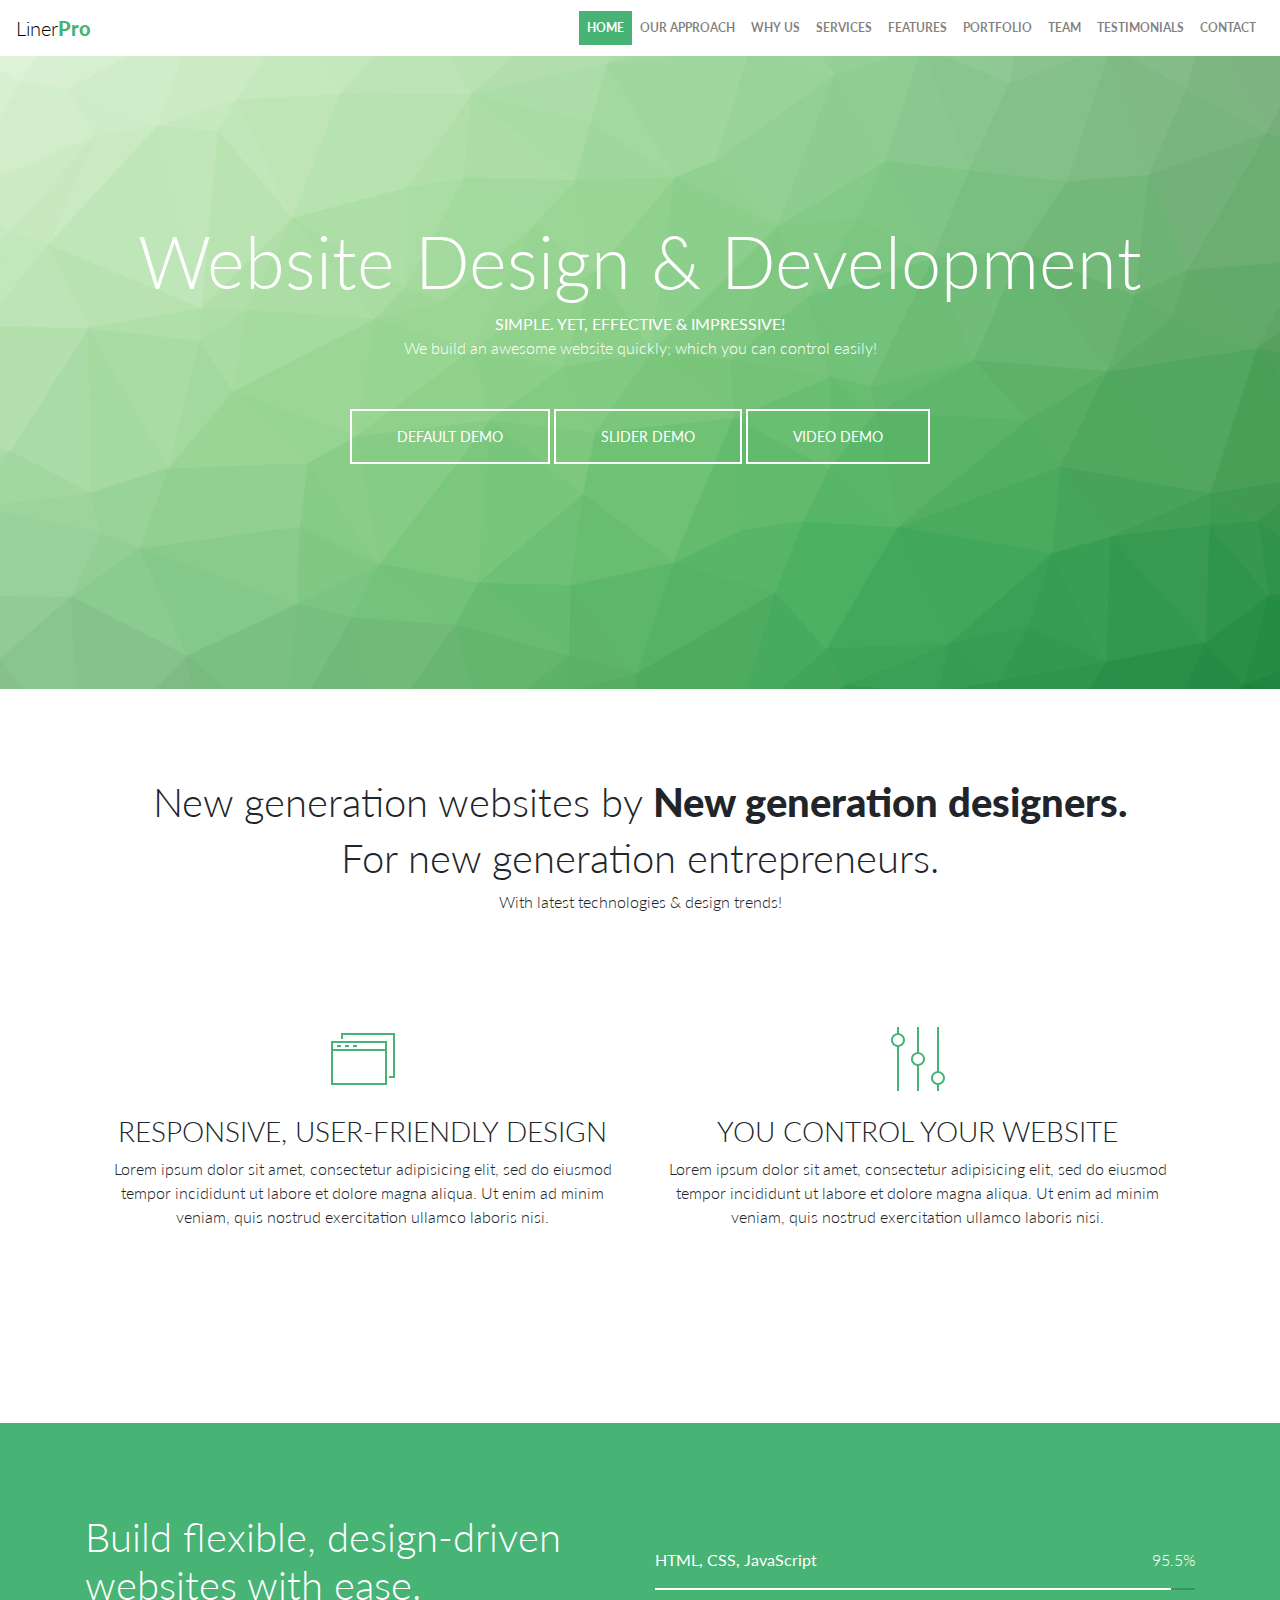
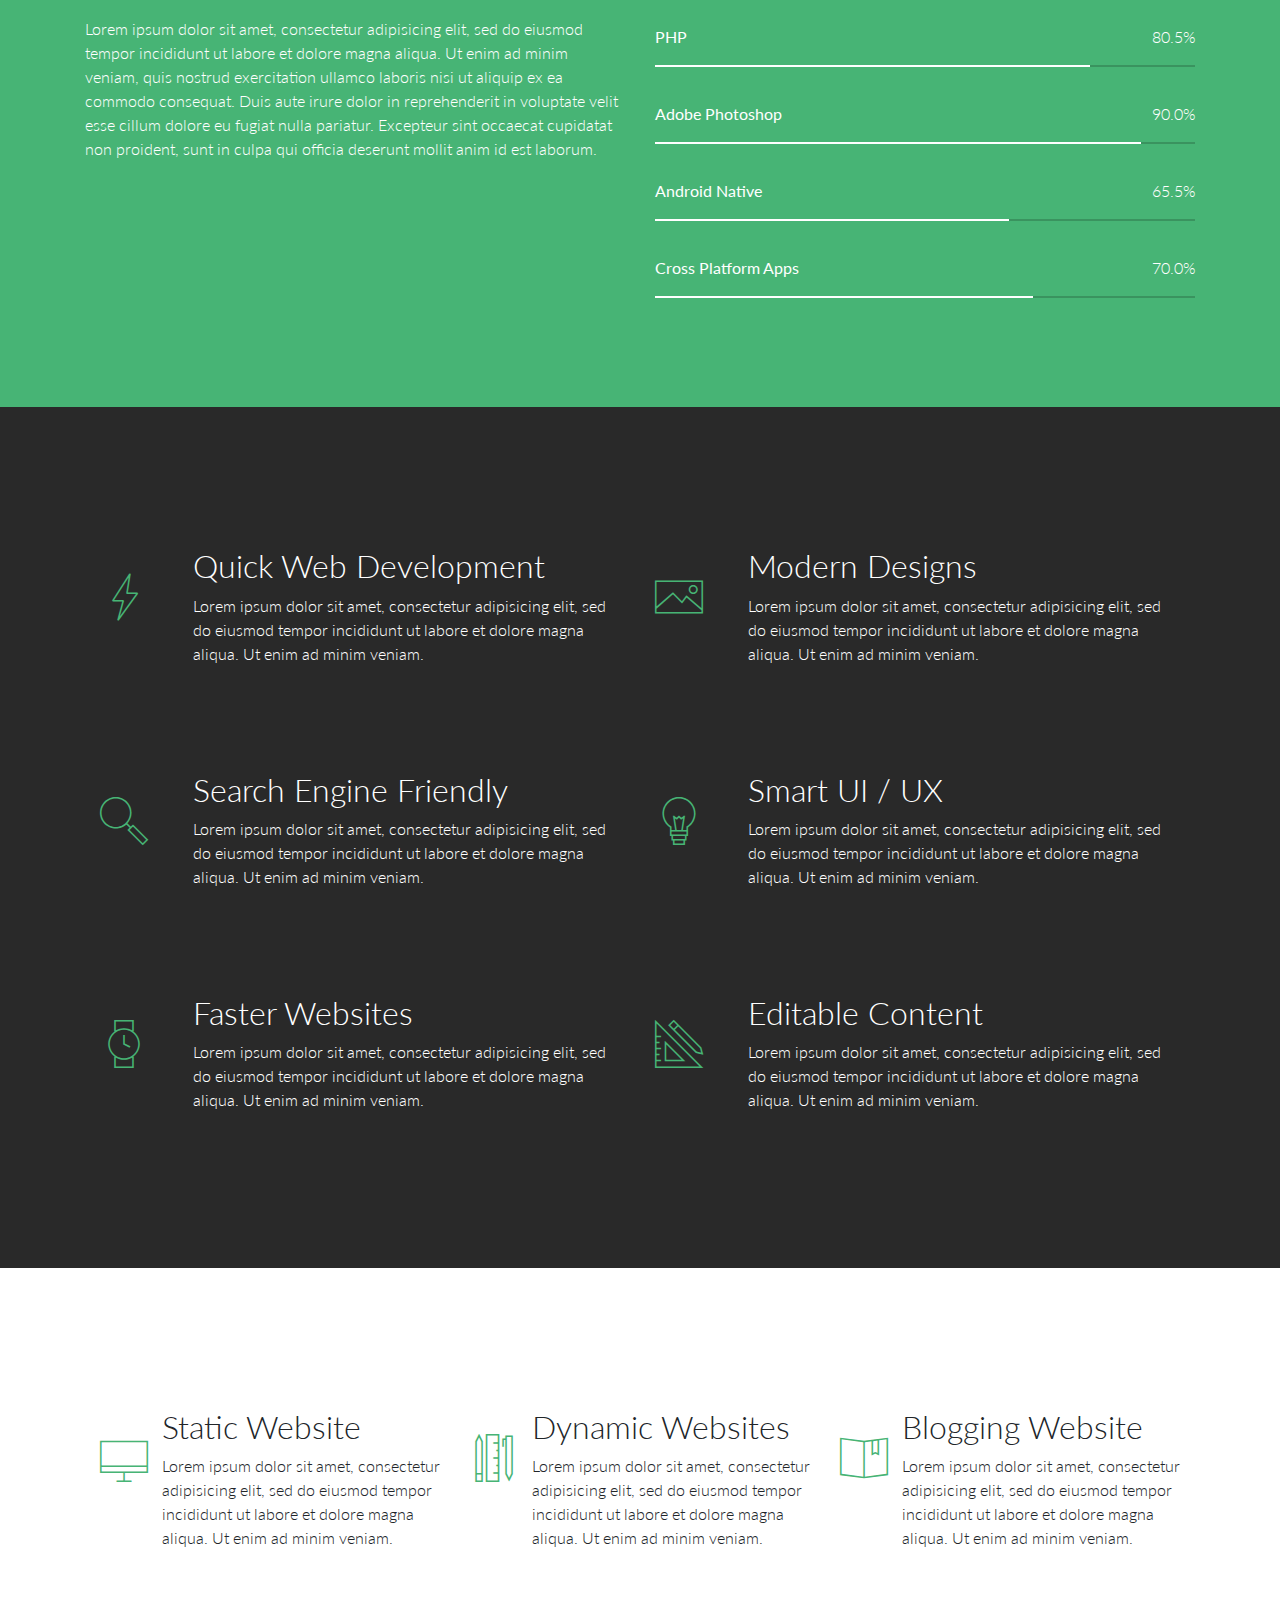
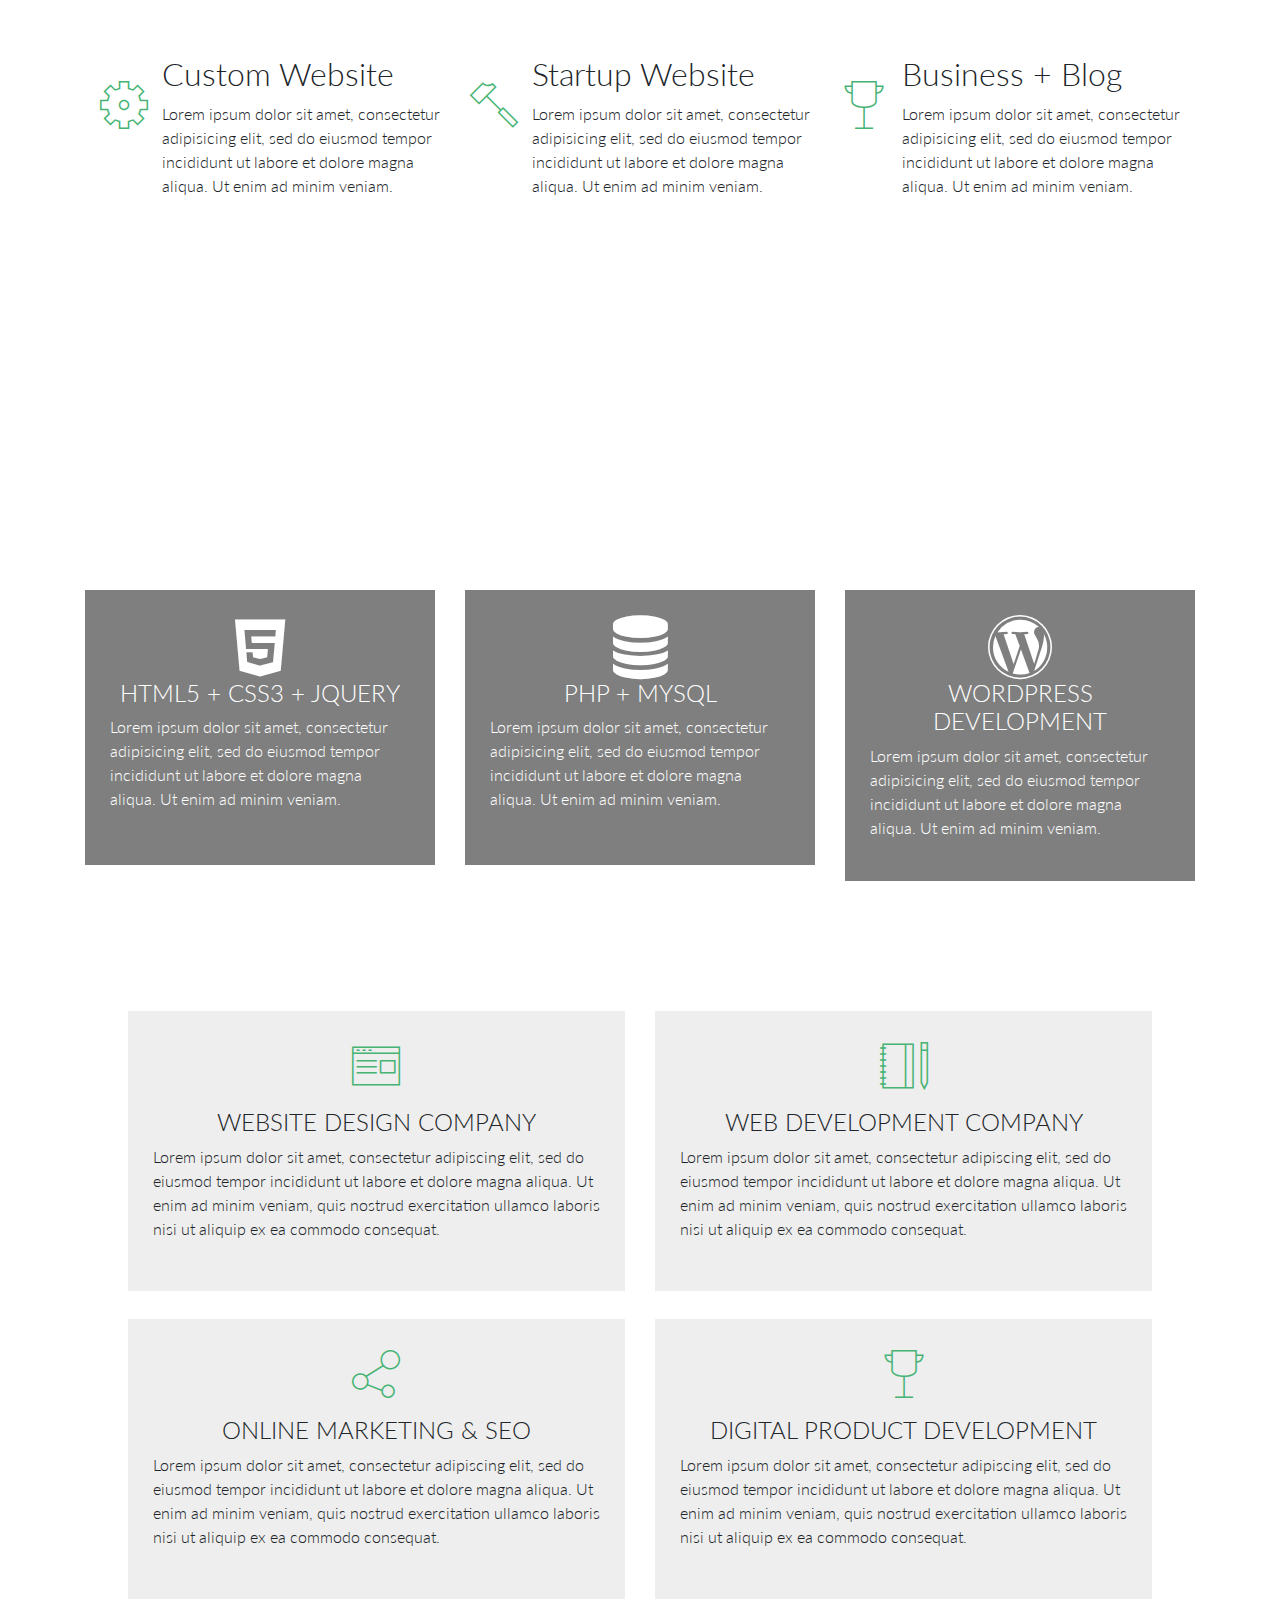
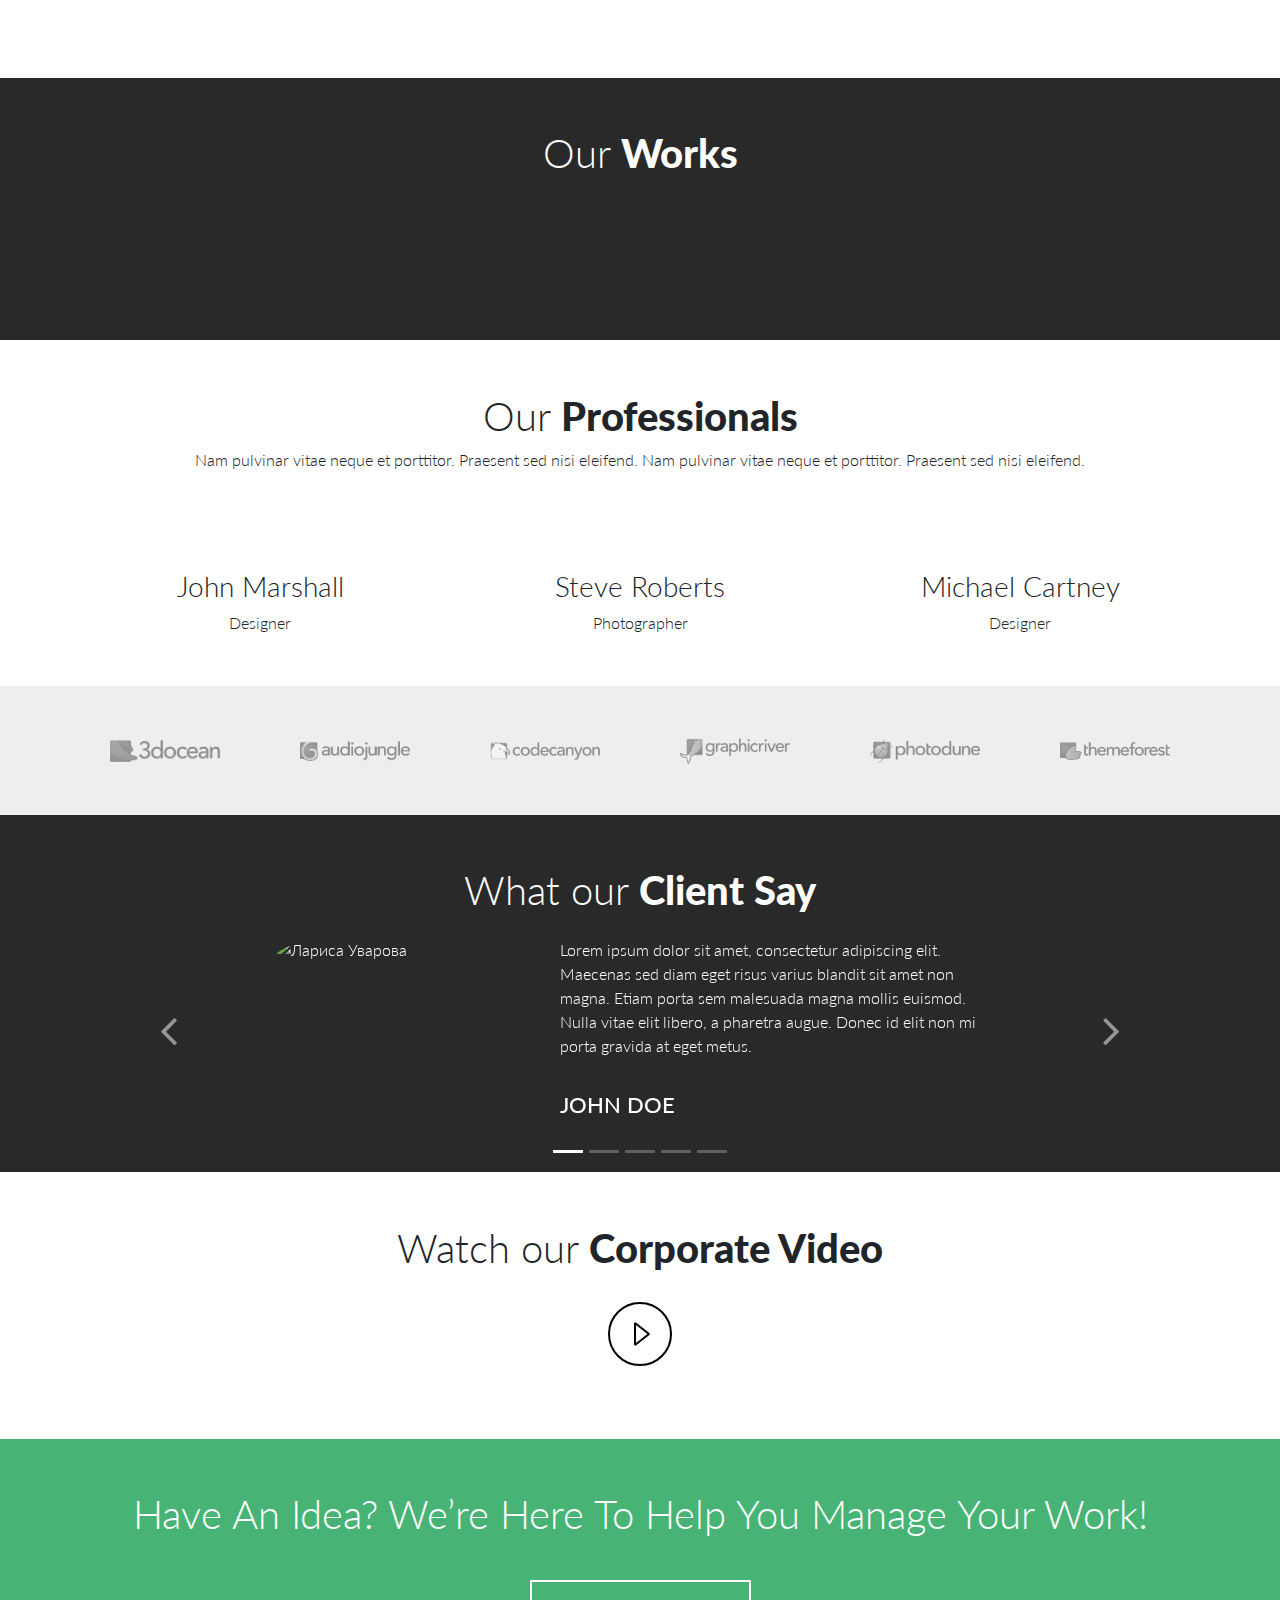
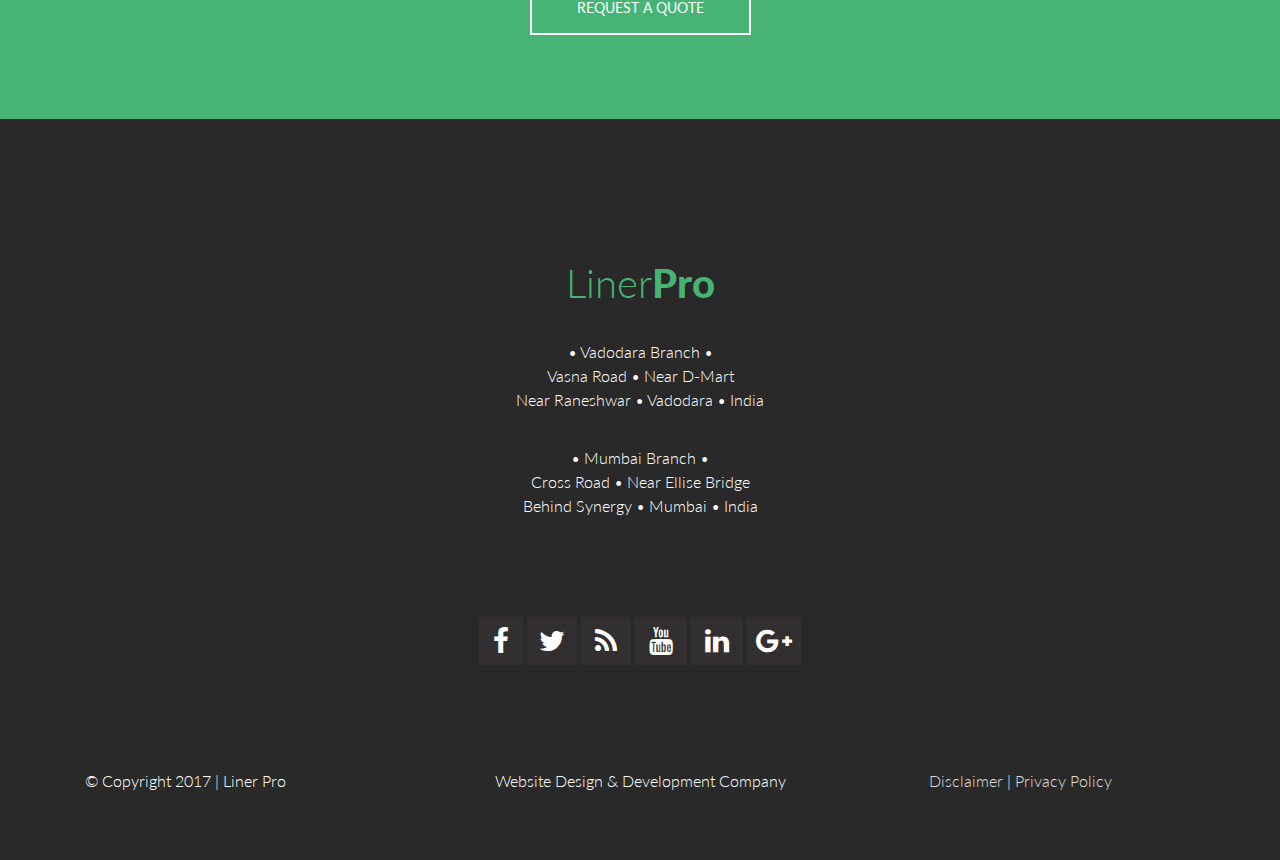
==== index.html @ 0a71896f "Testimonials icons fix" ====
<!DOCTYPE html>
<!--[if IE 8]><html class="no-js lt-ie9" lang="en"> <![endif]-->
<!--[if gt IE 8]>
<!-->
<html class="no-js" lang="zxx">
  <!--<![endif]-->

  <head>
    <!-- Basic Page Needs
    ====================================================================== -->
    <meta charset="UTF-8" />
    <title>LinerPro | One Page Professional Bootstrap Website Template</title>
    <meta name="description" content="LinerPro One page Professional responsive website template based on Bootstrap Framework" />
    <meta name="keywords" content="Liner, pro, HTML, CSS, XML, JavaScript, bootstrap, framework, responsive, template" />
    <meta name="author" content="Liner Pro. Faizan Saiyed" />

    <!-- Mobile Specific Meta
    ====================================================================== -->
    <meta name="viewport" content="width=device-width, initial-scale=1.0" />

    <!-- Favicon
    ====================================================================== -->
    <!-- icon in the highest resolution we need it for -->
    <link rel="icon" sizes="80x80" href="icon.png" />
    <!-- reuse same icon for Safari -->
    <link rel="apple-touch-icon" href="ios-icon.png" />
    <!-- multiple icons for IE -->
    <meta name="msapplication-square310x310logo" content="icon_largetile.png" />

    <!-- Browser Theaming
    ====================================================================== -->
    <!-- Chrome, Firefox, Opera -->
    <meta name="theme-color" content="#292929" />
    <!-- Windows Phone -->
    <meta name="msapplication-navbutton-color" content="#292929" />
    <!-- iOS Safari -->
    <meta name="apple-mobile-web-app-capable" content="yes" />
    <meta name="apple-mobile-web-app-status-bar-style" content="black-translucent" />

    <!-- CSS
    ====================================================================== -->
    <!-- Bootstrap Framework -->
    <link rel="stylesheet" type="text/css" href="assets/bootstrap/css/bootstrap.min.css" />
    <!-- CDN Link to Font Awesome -->
    <link href="https://maxcdn.bootstrapcdn.com/font-awesome/4.7.0/css/font-awesome.min.css" rel="stylesheet" />
    <!-- Line Icons (https://linea.io/) -->
    <link rel="stylesheet" type="text/css" href="assets/linea-fonts/basic-icons/styles-basic.css" />
    <!-- Main Theme Styles -->
    <link rel="stylesheet" type="text/css" href="assets/css/main.css" />

    <!-- Color Options (If no theme selected, default Green Theme will be applied)
    ====================================================================== -->
    <!-- <link rel="stylesheet" type="text/css" href="assets/css/yellow-theme.css" /> -->
    <!-- <link rel="stylesheet" type="text/css" href="assets/css/red-theme.css"> -->
    <!-- <link rel="stylesheet" type="text/css" href="assets/css/blue-theme.css"> -->
    <!-- <link rel="stylesheet" type="text/css" href="assets/css/custom-theme.css"> -->
  </head>

  <body data-spy="scroll" data-target=".navbar" data-offset="50">
    <!-- Navbar Section
    ===================================================================== -->
    <header>
      <nav class="navbar navbar-expand-lg fixed-top navbar-light justify-content-between navbar-default">
        <a class="navbar-brand" href="#home">Liner<span>Pro</span></a>

        <button
          class="navbar-toggler"
          type="button"
          data-toggle="collapse"
          data-target="#navbarSupportedContent"
          aria-controls="navbarSupportedContent"
          aria-expanded="false"
          aria-label="Toggle navigation"
        >
          <span class="navbar-toggler-icon"></span>
        </button>

        <div class="collapse navbar-collapse" id="navbarSupportedContent">
          <ul class="navbar-nav ml-auto">
            <li class="nav-item"><a class="nav-link" href="#home">Home</a></li>
            <li class="nav-item"><a class="nav-link" href="#approach">Our Approach</a></li>
            <li class="nav-item"><a class="nav-link" href="#why">Why Us</a></li>
            <li class="nav-item"><a class="nav-link" href="#services">Services</a></li>
            <li class="nav-item"><a class="nav-link" href="#features">Features</a></li>
            <li class="nav-item"><a class="nav-link" href="#works">Portfolio</a></li>
            <li class="nav-item"><a class="nav-link" href="#team">Team</a></li>
            <li class="nav-item"><a class="nav-link" href="#testimonials">Testimonials</a></li>
            <li class="nav-item"><a class="nav-link" href="#" data-toggle="modal" data-target="#contactus">Contact</a></li>
          </ul>
        </div>
      </nav>
    </header>
    <!-- Ends Navbar Section -->

    <!-- Contact Form Modal
    ======================================================================= -->
    <div id="contactus" class="modal fade" role="dialog">
      <div class="modal-dialog modal-lg">
        <!-- Modal content-->
        <div class="modal-content">
          <div class="modal-header">
            <h5 class="modal-title"><span class="bold">Contact</span> Us</h5>
            <button type="button" class="close" data-dismiss="modal" aria-label="Close">
              <span aria-hidden="true">&times;</span>
            </button>
          </div>
          <form id="contact" name="contact" action="mail.php" method="POST">
            <div class="modal-body">
              <input type="text" class="form-control" placeholder="Full Name" name="name" id="name" required />
              <input type="email" class="form-control" placeholder="Email Address" name="email" id="email" required />
              <input type="text" class="form-control" placeholder="Phone Number" name="phone" id="phone" />
              <input type="text" class="form-control" placeholder="Subject" name="subject" id="subject" />
              <textarea class="form-control" rows="5" placeholder="Enter Message..." name="message" id="message" required></textarea>
            </div>
            <div class="modal-footer">
              <button type="submit" class="btn btn-default submit-btn" id="submit" name="submit">
                <span class="paperplane-icon fa fa-paper-plane fa-fw"></span> Send
              </button>
              <button type="button" class="btn btn-default cancel-btn" data-dismiss="modal">
                <span class="times-icon fa fa-times fa-fw"></span> Cancel
              </button>
            </div>
          </form>
        </div>
      </div>
    </div>

    <!-- Ends Contact Form Modal  -->

    <!-- Home Hero Section
    ======================================================================= -->
    <section id="home" class="section home-section background-image">
      <div class="container">
        <div class="row" style="margin-bottom: 8%">
          <div class="col-md-12 text-center">
            <h1>Website Design &amp; Development</h1>
            <strong>SIMPLE. YET, EFFECTIVE &amp; IMPRESSIVE!</strong>
            <p>We build an awesome website quickly; which you can control easily!</p>
            <a href="index.html" class="btn btn-default btn-outline btn-lg contact-btn" style="margin: 3% 0">DEFAULT DEMO</a>
            <a href="index-slider.html" class="btn btn-default btn-outline btn-lg contact-btn" style="margin: 3% 0">SLIDER DEMO</a>
            <a href="index-video.html" class="btn btn-default btn-outline btn-lg contact-btn" style="margin: 3% 0">VIDEO DEMO</a>
          </div>
        </div>
      </div>
    </section>
    <!-- Ends Home Hero Section -->

    <!-- Our Approach Section
    ======================================================================= -->
    <section id="approach" class="section" style="padding: 7% 0">
      <div class="container">
        <div class="row">
          <div class="col-md-12 text-center">
            <h1>New generation websites by <span class="bold">New generation designers.</span></h1>
            <h1>For new generation entrepreneurs.</h1>
            <p>With latest technologies &amp; design trends!</p>
          </div>
        </div>

        <div class="row" style="margin: 8% 0">
          <div class="col-md-6 text-center">
            <span class="color-icon icon-basic-webpage-multiple icon-4x"></span>
            <h3 class="uppercase">RESPONSIVE, USER-FRIENDLY DESIGN</h3>
            <p>
              Lorem ipsum dolor sit amet, consectetur adipisicing elit, sed do eiusmod tempor incididunt ut labore et dolore magna aliqua.
              Ut enim ad minim veniam, quis nostrud exercitation ullamco laboris nisi.
            </p>
          </div>
          <div class="col-md-6 text-center">
            <span class="color-icon icon-basic-mixer2 icon-4x"></span>
            <h3 class="uppercase">YOU CONTROL YOUR WEBSITE</h3>
            <p>
              Lorem ipsum dolor sit amet, consectetur adipisicing elit, sed do eiusmod tempor incididunt ut labore et dolore magna aliqua.
              Ut enim ad minim veniam, quis nostrud exercitation ullamco laboris nisi.
            </p>
          </div>
        </div>
      </div>
    </section>
    <!-- Ends Our Approach Section -->

    <!-- Our Strengths Section
    ======================================================================= -->
    <section id="ourstrenghts" class="section colored-section" style="padding: 7% 0">
      <div class="container">
        <div class="row">
          <div class="col-md-6">
            <h1>Build flexible, design-driven<br />websites with ease.</h1>
            <p>
              Lorem ipsum dolor sit amet, consectetur adipisicing elit, sed do eiusmod tempor incididunt ut labore et dolore magna aliqua.
              Ut enim ad minim veniam, quis nostrud exercitation ullamco laboris nisi ut aliquip ex ea commodo consequat. Duis aute irure
              dolor in reprehenderit in voluptate velit esse cillum dolore eu fugiat nulla pariatur. Excepteur sint occaecat cupidatat non
              proident, sunt in culpa qui officia deserunt mollit anim id est laborum.
            </p>
          </div>

          <div class="col-md-6">
            <div class="tile-progress">
              <div>
                <p><strong>HTML, CSS, JavaScript</strong> <span class="pull-right">95.5%</span></p>
              </div>
              <div class="tile-progressbar">
                <span data-fill="95.5%" style="width: 95.5%"></span>
              </div>
            </div>

            <div class="tile-progress">
              <div>
                <p><strong>PHP</strong> <span class="pull-right">80.5%</span></p>
              </div>
              <div class="tile-progressbar">
                <span data-fill="80.5%" style="width: 80.5%"></span>
              </div>
            </div>

            <div class="tile-progress">
              <div>
                <p><strong>Adobe Photoshop</strong> <span class="pull-right">90.0%</span></p>
              </div>
              <div class="tile-progressbar">
                <span data-fill="90.0%" style="width: 90%"></span>
              </div>
            </div>

            <div class="tile-progress">
              <div>
                <p><strong>Android Native</strong> <span class="pull-right">65.5%</span></p>
              </div>
              <div class="tile-progressbar">
                <span data-fill="65.5%" style="width: 65.5%"></span>
              </div>
            </div>

            <div class="tile-progress">
              <div>
                <p><strong>Cross Platform Apps</strong> <span class="pull-right">70.0%</span></p>
              </div>
              <div class="tile-progressbar">
                <span data-fill="70.0%" style="width: 70%"></span>
              </div>
            </div>
          </div>
        </div>
      </div>
    </section>
    <!-- Ends Our Strengths Section -->

    <!-- Why Us Section
    ======================================================================= -->
    <section id="why" class="section dark">
      <div class="container">
        <div class="row" style="margin: 8% 0">
          <div class="col-md-6">
            <div class="row">
              <div class="col-md-2 dark-section-icons">
                <span class="color-icon icon-basic-bolt icon-3x"></span>
              </div>
              <div class="col-md-10">
                <h2 class="uppercase">Quick Web Development</h2>
                <p>
                  Lorem ipsum dolor sit amet, consectetur adipisicing elit, sed do eiusmod tempor incididunt ut labore et dolore magna
                  aliqua. Ut enim ad minim veniam.
                </p>
              </div>
            </div>
          </div>

          <div class="col-md-6">
            <div class="row">
              <div class="col-md-2 dark-section-icons">
                <span class="color-icon icon-basic-picture icon-3x"></span>
              </div>
              <div class="col-md-10">
                <h2 class="uppercase">Modern Designs</h2>
                <p>
                  Lorem ipsum dolor sit amet, consectetur adipisicing elit, sed do eiusmod tempor incididunt ut labore et dolore magna
                  aliqua. Ut enim ad minim veniam.
                </p>
              </div>
            </div>
          </div>
        </div>

        <div class="row" style="margin: 8% 0">
          <div class="col-md-6">
            <div class="row">
              <div class="col-md-2 dark-section-icons">
                <span class="color-icon icon-basic-magnifier icon-3x"></span>
              </div>
              <div class="col-md-10">
                <h2 class="uppercase">Search Engine Friendly</h2>
                <p>
                  Lorem ipsum dolor sit amet, consectetur adipisicing elit, sed do eiusmod tempor incididunt ut labore et dolore magna
                  aliqua. Ut enim ad minim veniam.
                </p>
              </div>
            </div>
          </div>

          <div class="col-md-6">
            <div class="row">
              <div class="col-md-2 dark-section-icons">
                <span class="color-icon icon-basic-lightbulb icon-3x"></span>
              </div>
              <div class="col-md-10">
                <h2 class="uppercase">Smart UI / UX</h2>
                <p>
                  Lorem ipsum dolor sit amet, consectetur adipisicing elit, sed do eiusmod tempor incididunt ut labore et dolore magna
                  aliqua. Ut enim ad minim veniam.
                </p>
              </div>
            </div>
          </div>
        </div>

        <div class="row" style="margin: 8% 0">
          <div class="col-md-6">
            <div class="row">
              <div class="col-md-2 dark-section-icons">
                <span class="color-icon icon-basic-watch icon-3x"></span>
              </div>
              <div class="col-md-10">
                <h2 class="uppercase">Faster Websites</h2>
                <p>
                  Lorem ipsum dolor sit amet, consectetur adipisicing elit, sed do eiusmod tempor incididunt ut labore et dolore magna
                  aliqua. Ut enim ad minim veniam.
                </p>
              </div>
            </div>
          </div>

          <div class="col-md-6">
            <div class="row">
              <div class="col-md-2 dark-section-icons">
                <span class="color-icon icon-basic-pencil-ruler icon-3x"></span>
              </div>
              <div class="col-md-10">
                <h2 class="uppercase">Editable Content</h2>
                <p>
                  Lorem ipsum dolor sit amet, consectetur adipisicing elit, sed do eiusmod tempor incididunt ut labore et dolore magna
                  aliqua. Ut enim ad minim veniam.
                </p>
              </div>
            </div>
          </div>
        </div>
      </div>
    </section>
    <!-- Ends Why Us Section -->

    <!-- Services Section
    ======================================================================= -->
    <section id="services" class="section">
      <div class="container">
        <div class="row" style="margin: 8% 0">
          <div class="col-md-4">
            <div class="row">
              <div class="col-md-2 dark-section-icons">
                <span class="color-icon icon-basic-display icon-3x"></span>
              </div>
              <div class="col-md-10">
                <h2 class="uppercase">Static Website</h2>
                <p>
                  Lorem ipsum dolor sit amet, consectetur adipisicing elit, sed do eiusmod tempor incididunt ut labore et dolore magna
                  aliqua. Ut enim ad minim veniam.
                </p>
              </div>
            </div>
          </div>

          <div class="col-md-4">
            <div class="row">
              <div class="col-md-2 dark-section-icons">
                <span class="color-icon icon-basic-pencil-ruler-pen icon-3x"></span>
              </div>
              <div class="col-md-10">
                <h2 class="uppercase">Dynamic Websites</h2>
                <p>
                  Lorem ipsum dolor sit amet, consectetur adipisicing elit, sed do eiusmod tempor incididunt ut labore et dolore magna
                  aliqua. Ut enim ad minim veniam.
                </p>
              </div>
            </div>
          </div>

          <div class="col-md-4">
            <div class="row">
              <div class="col-md-2 dark-section-icons">
                <span class="color-icon icon-basic-spread-bookmark icon-3x"></span>
              </div>
              <div class="col-md-10">
                <h2 class="uppercase">Blogging Website</h2>
                <p>
                  Lorem ipsum dolor sit amet, consectetur adipisicing elit, sed do eiusmod tempor incididunt ut labore et dolore magna
                  aliqua. Ut enim ad minim veniam.
                </p>
              </div>
            </div>
          </div>
        </div>

        <div class="row" style="margin: 8% 0">
          <div class="col-md-4">
            <div class="row">
              <div class="col-md-2 dark-section-icons">
                <span class="color-icon icon-basic-gear icon-3x"></span>
              </div>
              <div class="col-md-10">
                <h2 class="uppercase">Custom Website</h2>
                <p>
                  Lorem ipsum dolor sit amet, consectetur adipisicing elit, sed do eiusmod tempor incididunt ut labore et dolore magna
                  aliqua. Ut enim ad minim veniam.
                </p>
              </div>
            </div>
          </div>

          <div class="col-md-4">
            <div class="row">
              <div class="col-md-2 dark-section-icons">
                <span class="color-icon icon-basic-hammer icon-3x"></span>
              </div>
              <div class="col-md-10">
                <h2 class="uppercase">Startup Website</h2>
                <p>
                  Lorem ipsum dolor sit amet, consectetur adipisicing elit, sed do eiusmod tempor incididunt ut labore et dolore magna
                  aliqua. Ut enim ad minim veniam.
                </p>
              </div>
            </div>
          </div>

          <div class="col-md-4">
            <div class="row">
              <div class="col-md-2 dark-section-icons">
                <span class="color-icon icon-basic-cup icon-3x"></span>
              </div>
              <div class="col-md-10">
                <h2 class="uppercase">Business + Blog</h2>
                <p>
                  Lorem ipsum dolor sit amet, consectetur adipisicing elit, sed do eiusmod tempor incididunt ut labore et dolore magna
                  aliqua. Ut enim ad minim veniam.
                </p>
              </div>
            </div>
          </div>
        </div>
      </div>
    </section>
    <!-- Ends Services Section -->

    <!-- Features Section
    ======================================================================= -->
    <section id="features" class="section background-image">
      <div class="container">
        <div class="row" style="margin-bottom: 8%">
          <div class="col-md-12 text-center">
            <h1>Website Design &amp; Development</h1>
            <p>With latest technologies in the market. In India &amp; all over World.</p>
          </div>
        </div>

        <div class="row">
          <div class="col-md-4 text-center">
            <div class="black-bg">
              <i class="fa fa-html5 fa-4x"></i>
              <h4>HTML5 + CSS3 + JQUERY</h4>
              <p class="text-left">
                Lorem ipsum dolor sit amet, consectetur adipisicing elit, sed do eiusmod tempor incididunt ut labore et dolore magna aliqua.
                Ut enim ad minim veniam.
              </p>
            </div>
          </div>

          <div class="col-md-4 text-center">
            <div class="black-bg">
              <i class="fa fa-database fa-4x"></i>
              <h4>PHP + MYSQL</h4>
              <p class="text-left">
                Lorem ipsum dolor sit amet, consectetur adipisicing elit, sed do eiusmod tempor incididunt ut labore et dolore magna aliqua.
                Ut enim ad minim veniam.
              </p>
            </div>
          </div>

          <div class="col-md-4 text-center">
            <div class="black-bg">
              <i class="fa fa-wordpress fa-4x"></i>
              <h4>WORDPRESS DEVELOPMENT</h4>
              <p class="text-left">
                Lorem ipsum dolor sit amet, consectetur adipisicing elit, sed do eiusmod tempor incididunt ut labore et dolore magna aliqua.
                Ut enim ad minim veniam.
              </p>
            </div>
          </div>
        </div>
      </div>
    </section>
    <!-- Ends Features Section -->

    <!-- Core Values Section
    ======================================================================= -->
    <section id="core-values" class="section">
      <div class="container">
        <div class="row grey-bg-row">
          <div class="col-md-6 text-center">
            <div class="grey-bg">
              <span class="color-icon icon-basic-webpage-img-txt icon-3x"></span>
              <h4>WEBSITE DESIGN COMPANY</h4>
              <p class="text-left">
                Lorem ipsum dolor sit amet, consectetur adipiscing elit, sed do eiusmod tempor incididunt ut labore et dolore magna aliqua.
                Ut enim ad minim veniam, quis nostrud exercitation ullamco laboris nisi ut aliquip ex ea commodo consequat.
              </p>
            </div>
          </div>

          <div class="col-md-6 text-center">
            <div class="grey-bg">
              <span class="color-icon icon-basic-notebook-pencil icon-3x"></span>
              <h4>WEB DEVELOPMENT COMPANY</h4>
              <p class="text-left">
                Lorem ipsum dolor sit amet, consectetur adipiscing elit, sed do eiusmod tempor incididunt ut labore et dolore magna aliqua.
                Ut enim ad minim veniam, quis nostrud exercitation ullamco laboris nisi ut aliquip ex ea commodo consequat.
              </p>
            </div>
          </div>
        </div>

        <div class="row grey-bg-row">
          <div class="col-md-6 text-center">
            <div class="grey-bg">
              <span class="color-icon icon-basic-share icon-3x"></span>
              <h4>ONLINE MARKETING &amp; SEO</h4>
              <p class="text-left">
                Lorem ipsum dolor sit amet, consectetur adipiscing elit, sed do eiusmod tempor incididunt ut labore et dolore magna aliqua.
                Ut enim ad minim veniam, quis nostrud exercitation ullamco laboris nisi ut aliquip ex ea commodo consequat.
              </p>
            </div>
          </div>

          <div class="col-md-6 text-center">
            <div class="grey-bg">
              <span class="color-icon icon-basic-cup icon-3x"></span>
              <h4>DIGITAL PRODUCT DEVELOPMENT</h4>
              <p class="text-left">
                Lorem ipsum dolor sit amet, consectetur adipiscing elit, sed do eiusmod tempor incididunt ut labore et dolore magna aliqua.
                Ut enim ad minim veniam, quis nostrud exercitation ullamco laboris nisi ut aliquip ex ea commodo consequat.
              </p>
            </div>
          </div>
        </div>
      </div>
    </section>
    <!-- Ends Core Values Section -->

    <!-- Portfolio Section
    ======================================================================= -->
    <section id="works" class="section dark">
      <div class="container">
        <div class="col-md-12">
          <h1 class="text-center">Our <span class="bold">Works</span></h1>
          <div id="gallery" class="gallery">
            <ul class="row">
              <li id="image1" class="col-md-4 col-sm-6 col-xs-12">
                <div class="mosaicItem">
                  <a href="#popin1">
                    <img src="https://via.placeholder.com/800x800/333" alt="" class="img-fluid" />
                    <div class="text">Work Title</div>
                  </a>
                </div>
                <div class="popin" id="popin1">
                  <a href="#image1">
                    <div class="galleryOverlay"></div>
                    <div class="imgBox"><img src="https://via.placeholder.com/800x500/333" alt="" class="img-fluid" /></div>
                  </a>
                </div>
              </li>

              <li id="image2" class="col-md-4 col-sm-6 col-xs-12">
                <div class="mosaicItem">
                  <a href="#popin2">
                    <img src="https://via.placeholder.com/800x800/333" alt="" class="img-fluid" />
                    <div class="text">Work Title</div>
                  </a>
                </div>
                <div class="popin" id="popin2">
                  <a href="#image2">
                    <div class="galleryOverlay"></div>
                    <div class="imgBox"><img src="https://via.placeholder.com/800x500/333" alt="" class="img-fluid" /></div>
                  </a>
                </div>
              </li>

              <li id="image3" class="col-md-4 col-sm-6 col-xs-12">
                <div class="mosaicItem">
                  <a href="#popin3">
                    <img src="https://via.placeholder.com/800x800/333" alt="" class="img-fluid" />
                    <div class="text">Work Title</div>
                  </a>
                </div>
                <div class="popin" id="popin3">
                  <a href="#image3">
                    <div class="galleryOverlay"></div>
                    <div class="imgBox"><img src="https://via.placeholder.com/800x500/333" alt="" class="img-fluid" /></div>
                  </a>
                </div>
              </li>

              <li id="image4" class="col-md-4 col-sm-6 col-xs-12">
                <div class="mosaicItem">
                  <a href="#popin4">
                    <img src="https://via.placeholder.com/800x800/333" alt="" class="img-fluid" />
                    <div class="text">Work Title</div>
                  </a>
                </div>
                <div class="popin" id="popin4">
                  <a href="#image4">
                    <div class="galleryOverlay"></div>
                    <div class="imgBox"><img src="https://via.placeholder.com/800x500/333" alt="" class="img-fluid" /></div>
                  </a>
                </div>
              </li>

              <li id="image5" class="col-md-4 col-sm-6 col-xs-12">
                <div class="mosaicItem">
                  <a href="#popin5">
                    <img src="https://via.placeholder.com/800x800/333" alt="" class="img-fluid" />
                    <div class="text">Work Title</div>
                  </a>
                </div>
                <div class="popin" id="popin5">
                  <a href="#image5">
                    <div class="galleryOverlay"></div>
                    <div class="imgBox"><img src="https://via.placeholder.com/800x500/333" alt="" class="img-fluid" /></div>
                  </a>
                </div>
              </li>

              <li id="image6" class="col-md-4 col-sm-6 col-xs-12">
                <div class="mosaicItem">
                  <a href="#popin6">
                    <img src="https://via.placeholder.com/800x800/333" alt="" class="img-fluid" />
                    <div class="text">Work Title</div>
                  </a>
                </div>
                <div class="popin" id="popin6">
                  <a href="#image6">
                    <div class="galleryOverlay"></div>
                    <div class="imgBox"><img src="https://via.placeholder.com/800x500/333" alt="" class="img-fluid" /></div>
                  </a>
                </div>
              </li>
            </ul>
          </div>
        </div>
      </div>
    </section>
    <!-- Ends Portfolio Section -->

    <!-- Our Team Section
    =======================================================================-->
    <section id="team" class="section">
      <div class="container">
        <h1 class="text-center">Our <span class="bold">Professionals</span></h1>
        <p class="text-center">
          Nam pulvinar vitae neque et porttitor. Praesent sed nisi eleifend. Nam pulvinar vitae neque et porttitor. Praesent sed nisi
          eleifend.
        </p>
        <div class="row team-row" style="margin-top: 4%">
          <div class="col-md-4 col-sm-6 team-wrap">
            <div class="team-member text-center">
              <div class="team-img">
                <img src="https://deothemes.com/envato/enigma/html/img/team_1.jpg" alt="" />
                <div class="overlay">
                  <div class="team-details text-center">
                    <p>Our web design team will spend time with our digital marketing team.</p>
                    <div class="socials mt-20">
                      <a href="#"><i class="fa fa-facebook"></i></a>
                      <a href="#"><i class="fa fa-twitter"></i></a>
                      <a href="#"><i class="fa fa-google-plus"></i></a>
                      <a href="#"><i class="fa fa-envelope"></i></a>
                    </div>
                  </div>
                </div>
              </div>
              <h3 class="team-title">John Marshall</h3>
              <span>Designer</span>
            </div>
          </div>
          <!-- end team member -->

          <div class="col-md-4 col-sm-6 team-wrap">
            <div class="team-member text-center">
              <div class="team-img">
                <img src="https://deothemes.com/envato/enigma/html/img/team_2.jpg" alt="" />
                <div class="overlay">
                  <div class="team-details text-center">
                    <p>Our web design team will spend time with our digital marketing team.</p>
                    <div class="socials mt-20">
                      <a href="#"><i class="fa fa-facebook"></i></a>
                      <a href="#"><i class="fa fa-twitter"></i></a>
                      <a href="#"><i class="fa fa-google-plus"></i></a>
                      <a href="#"><i class="fa fa-envelope"></i></a>
                    </div>
                  </div>
                </div>
              </div>
              <h3 class="team-title">Steve Roberts</h3>
              <span>Photographer</span>
            </div>
          </div>
          <!-- end team member -->

          <div class="col-md-4 col-sm-6 team-wrap">
            <div class="team-member last text-center">
              <div class="team-img">
                <img src="https://deothemes.com/envato/enigma/html/img/team_3.jpg" alt="" />
                <div class="overlay">
                  <div class="team-details text-center">
                    <p>Our web design team will spend time with our digital marketing team.</p>
                    <div class="socials mt-20">
                      <a href="#"><i class="fa fa-facebook"></i></a>
                      <a href="#"><i class="fa fa-twitter"></i></a>
                      <a href="#"><i class="fa fa-google-plus"></i></a>
                      <a href="#"><i class="fa fa-envelope"></i></a>
                    </div>
                  </div>
                </div>
              </div>
              <h3 class="team-title">Michael Cartney</h3>
              <span>Designer</span>
            </div>
          </div>
          <!-- end team member -->
        </div>
      </div>
    </section>
    <!-- Ends Our Team Section -->

    <!-- Our Clients Section
    ======================================================================= -->
    <div id="clients" class="section" style="background-color: #eee">
      <div class="container">
        <div class="row">
          <div class="col-md-2 col-sm-12 col-xs-12">
            <img class="client-logo img-fluid" src="assets/images/clients/1.png" alt="..." />
          </div>
          <div class="col-md-2 col-sm-12 col-xs-12">
            <img class="client-logo img-fluid" src="assets/images/clients/2.png" alt="..." />
          </div>
          <div class="col-md-2 col-sm-12 col-xs-12">
            <img class="client-logo img-fluid" src="assets/images/clients/3.png" alt="..." />
          </div>
          <div class="col-md-2 col-sm-12 col-xs-12">
            <img class="client-logo img-fluid" src="assets/images/clients/4.png" alt="..." />
          </div>
          <div class="col-md-2 col-sm-12 col-xs-12">
            <img class="client-logo img-fluid" src="assets/images/clients/5.png" alt="..." />
          </div>
          <div class="col-md-2 col-sm-12 col-xs-12">
            <img class="client-logo img-fluid" src="assets/images/clients/6.png" alt="..." />
          </div>
        </div>
      </div>
    </div>
    <!-- Ends Our Clients Section -->

    <!-- Testimonials Section
    ======================================================================= -->
    <section id="testimonials" class="section dark">
      <div class="container">
        <div class="row">
          <div class="col-md-12">
            <h1 class="text-center">What our <span class="bold">Client Say</span></h1>
            <div id="carouselReviews" class="carousel slide mt-4" data-ride="carousel">
              <ol class="carousel-indicators">
                <li data-target="#carouselReviews" data-slide-to="0" class="active"></li>
                <li data-target="#carouselReviews" data-slide-to="1"></li>
                <li data-target="#carouselReviews" data-slide-to="2"></li>
                <li data-target="#carouselReviews" data-slide-to="3"></li>
                <li data-target="#carouselReviews" data-slide-to="4"></li>
              </ol>
              <div class="carousel-inner">
                <div class="carousel-item active">
                  <div class="row">
                    <div class="offset-sm-2 col-sm-3 col-md-2">
                      <img
                        src="https://html-plus.in.ua/wp-content/uploads/2019/01/lara.jpg"
                        class="img-fluid rounded-circle d-block m-auto pb-3"
                        alt="Лариса Уварова"
                      />
                    </div>
                    <div class="offset-md-1 col-md-5 col-sm-5">
                      <div class="review">
                        Lorem ipsum dolor sit amet, consectetur adipiscing elit. Maecenas sed diam eget risus varius blandit sit amet non
                        magna. Etiam porta sem malesuada magna mollis euismod. Nulla vitae elit libero, a pharetra augue. Donec id elit non
                        mi porta gravida at eget metus.
                        <div class="review-author">John Doe</div>
                      </div>
                    </div>
                  </div>
                </div>
                <div class="carousel-item">
                  <div class="row">
                    <div class="offset-sm-2 col-sm-3 col-md-2">
                      <img
                        src="https://html-plus.in.ua/wp-content/uploads/2019/01/igor.jpg"
                        class="img-fluid rounded-circle d-block m-auto pb-3"
                        alt="Игорь Минаев"
                      />
                    </div>
                    <div class="offset-md-1 col-md-5 col-sm-5">
                      <div class="review">
                        Lorem ipsum dolor sit amet, consectetur adipiscing elit. Maecenas sed diam eget risus varius blandit sit amet non
                        magna. Etiam porta sem malesuada magna mollis euismod. Nulla vitae elit libero, a pharetra augue. Donec id elit non
                        mi porta gravida at eget metus.
                        <div class="review-author">John Doe</div>
                      </div>
                    </div>
                  </div>
                </div>
                <div class="carousel-item">
                  <div class="row">
                    <div class="offset-sm-2 col-sm-3 col-md-2">
                      <img
                        src="https://html-plus.in.ua/wp-content/uploads/2019/01/mila.jpg"
                        class="img-fluid rounded-circle d-block m-auto pb-3"
                        alt="Мила Синицина"
                      />
                    </div>
                    <div class="offset-md-1 col-md-5 col-sm-5">
                      <div class="review">
                        Lorem ipsum dolor sit amet, consectetur adipiscing elit. Maecenas sed diam eget risus varius blandit sit amet non
                        magna. Etiam porta sem malesuada magna mollis euismod. Nulla vitae elit libero, a pharetra augue. Donec id elit non
                        mi porta gravida at eget metus.
                        <div class="review-author">John Doe</div>
                      </div>
                    </div>
                  </div>
                </div>
                <div class="carousel-item">
                  <div class="row">
                    <div class="offset-sm-2 col-sm-3 col-md-2">
                      <img
                        src="https://source.unsplash.com/9IL_stSpvOU/200x200"
                        class="img-fluid rounded-circle d-block m-auto pb-3"
                        alt="Ольга Теневая"
                      />
                    </div>
                    <div class="offset-md-1 col-md-5 col-sm-5">
                      <div class="review">
                        Lorem ipsum dolor sit amet, consectetur adipiscing elit. Maecenas sed diam eget risus varius blandit sit amet non
                        magna. Etiam porta sem malesuada magna mollis euismod. Nulla vitae elit libero, a pharetra augue. Donec id elit non
                        mi porta gravida at eget metus.
                        <div class="review-author">John Doe</div>
                      </div>
                    </div>
                  </div>
                </div>
                <div class="carousel-item">
                  <div class="row">
                    <div class="offset-sm-2 col-sm-3 col-md-2">
                      <img
                        src="https://source.unsplash.com/B4TjXnI0Y2c/200x200"
                        class="img-fluid rounded-circle d-block m-auto pb-3"
                        alt="Лиза Каверина"
                      />
                    </div>
                    <div class="offset-md-1 col-md-5 col-sm-5">
                      <div class="review">
                        Lorem ipsum dolor sit amet, consectetur adipiscing elit. Maecenas sed diam eget risus varius blandit sit amet non
                        magna. Etiam porta sem malesuada magna mollis euismod. Nulla vitae elit libero, a pharetra augue. Donec id elit non
                        mi porta gravida at eget metus.
                        <div class="review-author">John Doe</div>
                      </div>
                    </div>
                  </div>
                </div>
              </div>
              <a class="carousel-control-prev" href="#carouselReviews" role="button" data-slide="prev">
                <span class="fa fa-angle-left fa-3x" aria-hidden="true"></span>
                <span class="sr-only">Previous</span>
              </a>
              <a class="carousel-control-next" href="#carouselReviews" role="button" data-slide="next">
                <span class="fa fa-angle-right fa-3x" aria-hidden="true"></span>
                <span class="sr-only">Next</span>
              </a>
            </div>
          </div>
        </div>
      </div>
    </section>
    <!-- Ends Testimonials Section -->

    <!-- Corporate Video Section
    ======================================================================= -->
    <section id="video" class="section">
      <div class="container">
        <div class="row">
          <div class="col-md-12 text-center">
            <h1>Watch our <span class="bold">Corporate Video</span></h1>
            <a href="#" data-toggle="modal" data-target="#corporateVideo">
              <img src="assets/images/music_play_button.svg" style="margin: 2% 0" alt="Play-Button" />
            </a>

            <!-- Modal -->
            <div id="corporateVideo" class="modal fade corporateVideo" role="dialog">
              <div class="modal-dialog modal-lg">
                <!-- Modal content-->
                <div class="modal-content modal-video-content">
                  <div class="modal-header modal-video-header">
                    <button type="button" class="close modal-close" data-dismiss="modal">&times;</button>
                  </div>
                  <div class="modal-body modal-video-body">
                    <!-- You can use embedded YouTube iframe or your own video file -->

                    <iframe class="video-frame" src="https://www.youtube.com/embed/aVS4W7GZSq0" frameborder="0" allowfullscreen></iframe>

                    <!-- OR -->

                    <!-- <video class="video-frame" controls>
                      <source src="assets/video/MP4/Working-Space.mp4" type="video/mp4" />
                      <source src="assets/video/MP4/Working-Space.ogg" type="video/ogg" />
                      Your browser does not support the video tag.
                    </video> -->
                  </div>
                </div>
              </div>
            </div>
          </div>
        </div>
      </div>
    </section>
    <!-- Ends Corporate Video Section -->

    <!-- Request for Quote Section
    ======================================================================= -->
    <section id="request-quote" class="section colored-section">
      <div class="container">
        <div class="row">
          <div class="col-md-12 text-center">
            <div class="">
              <h1>Have An Idea? We’re Here To Help You Manage Your Work!</h1>
              <a href="#" data-toggle="modal" data-target="#contactus" class="btn btn-default btn-outline btn-lg" style="margin: 3% 0"
                >REQUEST A QUOTE</a
              >
            </div>
          </div>
        </div>
      </div>
    </section>
    <!-- Ends Request for Quote Section -->

    <!-- Footer Section
    ======================================================================= -->
    <section class="section dark footer">
      <footer>
        <div class="container">
          <!-- Footer About -->
          <div class="text-center" style="margin: 8% 0">
            <h1 class="color-text">Liner<span class="bold">Pro</span></h1>
            <p style="margin-top: 3%">
              • Vadodara Branch •
              <br />
              Vasna Road • Near D-Mart <br />
              Near Raneshwar • Vadodara • India
            </p>

            <p style="margin-top: 3%">
              • Mumbai Branch •
              <br />
              Cross Road • Near Ellise Bridge <br />
              Behind Synergy • Mumbai • India
            </p>
          </div>

          <!-- Social Icons -->
          <div class="row">
            <div class="col-md-12 text-center">
              <ul class="social-icons">
                <li>
                  <a href="#" class="social-icon"> <i class="fa fa-facebook"></i></a>
                </li>
                <li>
                  <a href="#" class="social-icon"> <i class="fa fa-twitter"></i></a>
                </li>
                <li>
                  <a href="#" class="social-icon"> <i class="fa fa-rss"></i></a>
                </li>
                <li>
                  <a href="#" class="social-icon"> <i class="fa fa-youtube"></i></a>
                </li>
                <li>
                  <a href="#" class="social-icon"> <i class="fa fa-linkedin"></i></a>
                </li>
                <li>
                  <a href="#" class="social-icon"> <i class="fa fa-google-plus"></i></a>
                </li>
              </ul>
            </div>
          </div>

          <!-- Copyright Bottom -->
          <div class="row copyright" style="margin-top: 8%">
            <div class="col-md-4">
              <p>© Copyright 2017 | Liner Pro</p>
            </div>

            <div class="col-md-4 text-center">
              <p>Website Design &amp; Development Company</p>
            </div>

            <div class="col-md-4 text-center">
              <p><a href="#">Disclaimer</a> | <a href="#">Privacy Policy</a></p>
            </div>
          </div>
        </div>
      </footer>
    </section>
    <!-- Ends Footer Section -->

    <!-- Back top top button
    ======================================================================= -->
    <a href="#home" class="cd-top">Top</a>

    <!-- jQuery and Bootstrap JS
    ======================================================================= -->
    <script src="https://code.jquery.com/jquery-3.1.0.js"></script>
    <script src="https://cdn.jsdelivr.net/npm/popper.js@1.16.1/dist/umd/popper.min.js"></script>
    <script src="assets/bootstrap/js/bootstrap.min.js"></script>

    <!-- Main Theme JS
    ======================================================================= -->
    <script src="assets/js/main.js"></script>

    <!-- End Document
    ======================================================================= -->
  </body>
</html>
---- assets/linea-fonts/basic-icons/styles-basic.css ----
@charset "UTF-8";

@font-face {
  font-family: "linea-basic-10";
  src:url("fonts/linea-basic-10.eot");
  src:url("fonts/linea-basic-10.eot?#iefix") format("embedded-opentype"),
    url("fonts/linea-basic-10.woff") format("woff"),
    url("fonts/linea-basic-10.ttf") format("truetype"),
    url("fonts/linea-basic-10.svg#linea-basic-10") format("svg");
  font-weight: normal;
  font-style: normal;

}

[data-icon]:before {
  font-family: "linea-basic-10" !important;
  content: attr(data-icon);
  font-style: normal !important;
  font-weight: normal !important;
  font-variant: normal !important;
  text-transform: none !important;
  speak: none;
  line-height: 1;
  -webkit-font-smoothing: antialiased;
  -moz-osx-font-smoothing: grayscale;
}

[class^="icon-"]:before,
[class*=" icon-"]:before {
  font-family: "linea-basic-10" !important;
  font-style: normal !important;
  font-weight: normal !important;
  font-variant: normal !important;
  text-transform: none !important;
  speak: none;
  line-height: 1;
  -webkit-font-smoothing: antialiased;
  -moz-osx-font-smoothing: grayscale;
}

.icon-basic-accelerator:before {
  content: "a";
}
.icon-basic-alarm:before {
  content: "b";
}
.icon-basic-anchor:before {
  content: "c";
}
.icon-basic-anticlockwise:before {
  content: "d";
}
.icon-basic-archive:before {
  content: "e";
}
.icon-basic-archive-full:before {
  content: "f";
}
.icon-basic-ban:before {
  content: "g";
}
.icon-basic-battery-charge:before {
  content: "h";
}
.icon-basic-battery-empty:before {
  content: "i";
}
.icon-basic-battery-full:before {
  content: "j";
}
.icon-basic-battery-half:before {
  content: "k";
}
.icon-basic-bolt:before {
  content: "l";
}
.icon-basic-book:before {
  content: "m";
}
.icon-basic-book-pen:before {
  content: "n";
}
.icon-basic-book-pencil:before {
  content: "o";
}
.icon-basic-bookmark:before {
  content: "p";
}
.icon-basic-calculator:before {
  content: "q";
}
.icon-basic-calendar:before {
  content: "r";
}
.icon-basic-cards-diamonds:before {
  content: "s";
}
.icon-basic-cards-hearts:before {
  content: "t";
}
.icon-basic-case:before {
  content: "u";
}
.icon-basic-chronometer:before {
  content: "v";
}
.icon-basic-clessidre:before {
  content: "w";
}
.icon-basic-clock:before {
  content: "x";
}
.icon-basic-clockwise:before {
  content: "y";
}
.icon-basic-cloud:before {
  content: "z";
}
.icon-basic-clubs:before {
  content: "A";
}
.icon-basic-compass:before {
  content: "B";
}
.icon-basic-cup:before {
  content: "C";
}
.icon-basic-diamonds:before {
  content: "D";
}
.icon-basic-display:before {
  content: "E";
}
.icon-basic-download:before {
  content: "F";
}
.icon-basic-exclamation:before {
  content: "G";
}
.icon-basic-eye:before {
  content: "H";
}
.icon-basic-eye-closed:before {
  content: "I";
}
.icon-basic-female:before {
  content: "J";
}
.icon-basic-flag1:before {
  content: "K";
}
.icon-basic-flag2:before {
  content: "L";
}
.icon-basic-floppydisk:before {
  content: "M";
}
.icon-basic-folder:before {
  content: "N";
}
.icon-basic-folder-multiple:before {
  content: "O";
}
.icon-basic-gear:before {
  content: "P";
}
.icon-basic-geolocalize-01:before {
  content: "Q";
}
.icon-basic-geolocalize-05:before {
  content: "R";
}
.icon-basic-globe:before {
  content: "S";
}
.icon-basic-gunsight:before {
  content: "T";
}
.icon-basic-hammer:before {
  content: "U";
}
.icon-basic-headset:before {
  content: "V";
}
.icon-basic-heart:before {
  content: "W";
}
.icon-basic-heart-broken:before {
  content: "X";
}
.icon-basic-helm:before {
  content: "Y";
}
.icon-basic-home:before {
  content: "Z";
}
.icon-basic-info:before {
  content: "0";
}
.icon-basic-ipod:before {
  content: "1";
}
.icon-basic-joypad:before {
  content: "2";
}
.icon-basic-key:before {
  content: "3";
}
.icon-basic-keyboard:before {
  content: "4";
}
.icon-basic-laptop:before {
  content: "5";
}
.icon-basic-life-buoy:before {
  content: "6";
}
.icon-basic-lightbulb:before {
  content: "7";
}
.icon-basic-link:before {
  content: "8";
}
.icon-basic-lock:before {
  content: "9";
}
.icon-basic-lock-open:before {
  content: "!";
}
.icon-basic-magic-mouse:before {
  content: "\"";
}
.icon-basic-magnifier:before {
  content: "#";
}
.icon-basic-magnifier-minus:before {
  content: "$";
}
.icon-basic-magnifier-plus:before {
  content: "%";
}
.icon-basic-mail:before {
  content: "&";
}
.icon-basic-mail-multiple:before {
  content: "'";
}
.icon-basic-mail-open:before {
  content: "(";
}
.icon-basic-mail-open-text:before {
  content: ")";
}
.icon-basic-male:before {
  content: "*";
}
.icon-basic-map:before {
  content: "+";
}
.icon-basic-message:before {
  content: ",";
}
.icon-basic-message-multiple:before {
  content: "-";
}
.icon-basic-message-txt:before {
  content: ".";
}
.icon-basic-mixer2:before {
  content: "/";
}
.icon-basic-mouse:before {
  content: ":";
}
.icon-basic-notebook:before {
  content: ";";
}
.icon-basic-notebook-pen:before {
  content: "<";
}
.icon-basic-notebook-pencil:before {
  content: "=";
}
.icon-basic-paperplane:before {
  content: ">";
}
.icon-basic-pencil-ruler:before {
  content: "?";
}
.icon-basic-pencil-ruler-pen:before {
  content: "@";
}
.icon-basic-photo:before {
  content: "[";
}
.icon-basic-picture:before {
  content: "]";
}
.icon-basic-picture-multiple:before {
  content: "^";
}
.icon-basic-pin1:before {
  content: "_";
}
.icon-basic-pin2:before {
  content: "`";
}
.icon-basic-postcard:before {
  content: "{";
}
.icon-basic-postcard-multiple:before {
  content: "|";
}
.icon-basic-printer:before {
  content: "}";
}
.icon-basic-question:before {
  content: "~";
}
.icon-basic-rss:before {
  content: "\\";
}
.icon-basic-server:before {
  content: "\e000";
}
.icon-basic-server2:before {
  content: "\e001";
}
.icon-basic-server-cloud:before {
  content: "\e002";
}
.icon-basic-server-download:before {
  content: "\e003";
}
.icon-basic-server-upload:before {
  content: "\e004";
}
.icon-basic-settings:before {
  content: "\e005";
}
.icon-basic-share:before {
  content: "\e006";
}
.icon-basic-sheet:before {
  content: "\e007";
}
.icon-basic-sheet-multiple:before {
  content: "\e008";
}
.icon-basic-sheet-pen:before {
  content: "\e009";
}
.icon-basic-sheet-pencil:before {
  content: "\e00a";
}
.icon-basic-sheet-txt:before {
  content: "\e00b";
}
.icon-basic-signs:before {
  content: "\e00c";
}
.icon-basic-smartphone:before {
  content: "\e00d";
}
.icon-basic-spades:before {
  content: "\e00e";
}
.icon-basic-spread:before {
  content: "\e00f";
}
.icon-basic-spread-bookmark:before {
  content: "\e010";
}
.icon-basic-spread-text:before {
  content: "\e011";
}
.icon-basic-spread-text-bookmark:before {
  content: "\e012";
}
.icon-basic-star:before {
  content: "\e013";
}
.icon-basic-tablet:before {
  content: "\e014";
}
.icon-basic-target:before {
  content: "\e015";
}
.icon-basic-todo:before {
  content: "\e016";
}
.icon-basic-todo-pen:before {
  content: "\e017";
}
.icon-basic-todo-pencil:before {
  content: "\e018";
}
.icon-basic-todo-txt:before {
  content: "\e019";
}
.icon-basic-todolist-pen:before {
  content: "\e01a";
}
.icon-basic-todolist-pencil:before {
  content: "\e01b";
}
.icon-basic-trashcan:before {
  content: "\e01c";
}
.icon-basic-trashcan-full:before {
  content: "\e01d";
}
.icon-basic-trashcan-refresh:before {
  content: "\e01e";
}
.icon-basic-trashcan-remove:before {
  content: "\e01f";
}
.icon-basic-upload:before {
  content: "\e020";
}
.icon-basic-usb:before {
  content: "\e021";
}
.icon-basic-video:before {
  content: "\e022";
}
.icon-basic-watch:before {
  content: "\e023";
}
.icon-basic-webpage:before {
  content: "\e024";
}
.icon-basic-webpage-img-txt:before {
  content: "\e025";
}
.icon-basic-webpage-multiple:before {
  content: "\e026";
}
.icon-basic-webpage-txt:before {
  content: "\e027";
}
.icon-basic-world:before {
  content: "\e028";
}
---- assets/css/main.css ----
/* CSS Document */

/* 
    Created on : 04/25/2017, 04:32:02 
    Author     : Faizan Saiyed
    Theme Name : Liner Pro
    Description: Liner Pro , Creative Bootstrap HTML Template
    Version    : 1.0.0
   
*/

/* ------------------------------------------ */
/*             TABLE OF CONTENTS
/* ------------------------------------------ */
/*   01 - General & Typography Styles  */
/*   02 - Header & Navbar Styles       */
/*   03 - Modal Contact Form           */
/*   04 - Home Section                 */
/*   05 - Skills Section               */
/*   06 - Modal Contact Form           */
/*   07 - Our Works Section            */
/*   08 - Our Team Section             */
/*   09 - Our Clients Section          */
/*   10 - Client Testimonials Section  */
/*   11 - Footer Section               */

@import url('https://fonts.googleapis.com/css?family=Lato:100,300,400,700,900');
body,
html {
  font-family: 'Lato', sans-serif;
  background-color: #eee;
  font-weight: 300;
  font-size: 16px;
}

/* 01. General and typography stylings*/
h1,
h2,
h3,
h4,
h5,
h6 {
  font-weight: 300;
}

a:focus {
  outline: none;
}

::selection {
  background-color: #47b475;
  color: #fff;
}

.section {
  padding: 4% 0;
  background-color: #fff;
}

.section.dark {
  background-color: #292929;
  color: #fff;
}

.round-input {
  border-radius: 50px;
}

.btn-sign-in {
  padding: 4px 20px;
}

.btn-outline {
  background-color: transparent;
  padding: 15px 45px;
  font-size: 14px;
  border-radius: 0;
  border: 2px solid #fff;
  color: #fff;
  transition: 0.2s background-color linear;
}

.btn-outline:hover {
  border-color: #fff;
  background-color: #fff;
  color: #47b475;
  transition: 0.2s background-color linear;
}

.btn-outline:focus {
  border-color: #fff;
  background-color: #fff;
  color: #47b475;
  transition: 0.2s background-color linear;
}

span.bold {
  font-weight: 900;
}

.colored-section {
  background-color: #47b475;
  color: #fff;
}

.black-bg {
  background-color: rgba(0, 0, 0, 0.5);
  padding: 25px;
  min-height: 275px;
}

.grey-bg-row {
  margin: 2.5%;
}

.grey-bg {
  min-height: 280px;
  background-color: #eee;
  padding: 25px;
}

.grey-bg:last-child {
  margin-bottom: 0;
}

@media (max-width: 990px) {
  .black-bg {
    margin: 15px;
  }

  .grey-bg {
    margin: 15px;
  }

  .grey-bg-row {
    margin: 0;
  }
}

.color-text {
  color: #47b475;
}

/*Line Icon Sizes*/
.icon-2x {
  font-size: 2em;
}

.icon-3x {
  font-size: 3em;
}

.icon-4x {
  font-size: 4em;
}

.icon-5x {
  font-size: 5em;
}

.icon-6x {
  font-size: 6em;
}

.icon-7x {
  font-size: 7em;
}

.icon-8x {
  font-size: 8em;
}

.icon-9x {
  font-size: 9em;
}

.icon-10x {
  font-size: 10em;
}

.color-icon {
  color: #47b475;
}

.dark-section-icons {
  padding-top: 20px;
}

/* 02. Header & Navbar Stylings*/
.navbar {
  margin-bottom: 0;
  background-color: #fff;
}

.navbar-default {
  border: none;
  border-radius: 0;
}

.navbar-brand {
  position: relative;
  z-index: 2;
  color: #000 !important;
}

.navbar-brand span {
  font-weight: 900;
  color: #47b475;
}

ul.navbar-nav .btn {
  position: relative;
  z-index: 2;
  padding: 4px 20px;
  margin: 10px auto;
}

.navbar .navbar-collapse {
  position: relative;
}

.navbar .nav-collapse {
  position: absolute;
  z-index: 1;
  top: 0;
  left: 0;
  right: 0;
  bottom: 0;
  margin: 0;
  padding-right: 120px;
  padding-left: 80px;
  width: 100%;
}

.navbar.navbar-default .nav-collapse {
  background-color: #f8f8f8;
}

.navbar.navbar-inverse .nav-collapse {
  background-color: #222;
}

.navbar .nav-collapse .navbar-form {
  border-width: 0;
  box-shadow: none;
}

.nav-collapse > li {
  float: right;
}

.navbar-default .navbar-toggle {
  border: none;
}

.navbar-default .navbar-toggle:hover {
  background-color: transparent;
}

.navbar-default .navbar-toggle:focus,
.navbar-default .navbar-toggle:hover {
  background-color: transparent;
}

@media screen and (max-width: 767px) {
  .navbar .nav-collapse {
    margin: 7.5px auto;
    padding: 0;
  }
  .navbar .nav-collapse .navbar-form {
    margin: 0;
  }
  .nav-collapse > li {
    float: none;
  }
}

.navbar-default .navbar-nav > li > a {
  color: #000;
  text-transform: uppercase;
  font-weight: bold;
  font-size: 12px;
  color: #666;
}

.navbar-default .navbar-nav a.active,
.navbar-default .navbar-nav a:focus,
.navbar-default .navbar-nav a:hover {
  background-color: rgba(71, 180, 117, 1);
  color: #fff !important;
}

/*Move Hamburger to Left side*/
/*.navbar-toggle {
  float: left !important;
  margin-left: 15px;
  margin-right: 0;
}*/

/*Modal Navbar Menu For Small Devices*/
.modal-nav-content {
  width: 100%;
  height: auto;
}

.modal-nav-body {
  margin-top: 5%;
}

.modal-nav-body ul {
  list-style-type: none;
  color: white;
  margin: 0;
  padding: 0;
  width: 100%;
}

.modal-nav-body ul li {
  text-align: center;
  font-size: 130%;
  padding: 8px;
  text-transform: uppercase;
}

.mobile-menu li a {
  color: #fff;
  font-weight: bold;
}

.modal-backdrop {
  opacity: 0.75;
}

.modal-navbar-header {
  border: none;
  background-color: transparent;
}

.modal-close {
  color: #fff;
  opacity: 1;
}

/* 03. Modal Contact Form*/
.modal-content {
  border-radius: 0;
}

.btn {
  border-radius: 0;
}

.form-control {
  background-color: #f5f5f5;
  border-radius: 0;
  border-color: #f5f5f5;
  border-width: 2px;
  color: #000;
  padding: 10px;
  margin: 2% 0;
  box-shadow: none;
}

.form-control:focus {
  border-color: #ddd;
  box-shadow: none;
  border-width: 2px;
}

.submit-btn {
  padding: 10px 25px;
  color: #fff;
  background-color: #47b475;
  border-color: #47b475;
  transition: 0.2s background-color linear;
}

.submit-btn:hover {
  color: #fff;
  background-color: #5dd38e;
  border-color: #47b475;
  transition: 0.2s background-color linear;
}

.cancel-btn {
  padding: 10px 25px;
  transition: 0.2s background-color linear;
}

.cancel-btn:hover {
  background-color: #e3411f;
  color: #fff;
  transition: 0.2s background-color linear;
}

.paperplane-icon {
  margin-right: 15px;
}

.times-icon {
  margin-right: 15px;
}

/* 04. Home Section*/

.home-section {
  padding: 17% 0 8% 0;
}

.home-section h1 {
  font-size: 72px;
}

.video-home-section h1 {
  font-size: 72px;
}

.section.background-image {
  color: #fff;
  background-image: url(../images/polygonal-bg-green.png);
  background-size: cover;
  background-attachment: fixed;
  background-position: center center;
}

.section.background-video {
  color: #fff;
  background-position: center center;
  background-size: cover;
  background-attachment: fixed;
}

@media (max-width: 480px) {
  .home-section {
    min-height: 100vh;
    padding-top: 33%;
  }

  .home-section h1 {
    margin-bottom: 15%;
    font-size: 48px;
  }

  .video-home-section h1 {
    margin-bottom: 15%;
    font-size: 48px;
  }
}

/*Background video section*/
.homepage-hero-module {
  border-right: none;
  border-left: none;
  position: relative;
}
.no-video .video-container video,
.touch .video-container video {
  display: none;
}
.no-video .video-container .poster,
.touch .video-container .poster {
  display: block !important;
}
.video-container {
  position: relative;
  bottom: 0%;
  left: 0%;
  height: 100%;
  width: 100%;
  overflow: hidden;
  background: #000;
}
.video-container .poster img {
  width: 100%;
  bottom: 0;
  position: absolute;
}
.video-container .filter {
  z-index: 100;
  position: absolute;
  background: rgba(0, 0, 0, 0.4);
  width: 100%;
}
.video-container video {
  position: absolute;
  z-index: 0;
  top: 0;
}
.video-container video.fillWidth {
  width: 100%;
}

.video-overlay {
  position: absolute;
  width: 100%;
  top: 25%;
  color: #fff;
  z-index: 100;
}

/*Background Image Slider Section*/

/********************************/
/*       Fade Bs-carousel       */
/********************************/
.fade-carousel {
  position: relative;
  height: 100vh;
}
.fade-carousel .carousel-inner .item {
  height: 100vh;
  z-index: 0;
}
.fade-carousel .carousel-indicators > li {
  margin: 0 2px;
  background-color: #fff;
  border-color: #fff;
  opacity: 0.5;
  width: 5.5px;
  height: 5.5px;
  border-radius: 0;
}
.fade-carousel .carousel-indicators > li.active {
  width: 10px;
  height: 10px;
  opacity: 1;
  width: 8px;
  height: 8px;
}

/********************************/
/*          Hero Headers        */
/********************************/
.hero {
  position: absolute;
  top: 50%;
  left: 50%;
  z-index: 2;
  color: #fff;
  text-align: center;
  text-transform: uppercase;
  -webkit-transform: translate3d(-50%, -50%, 0);
  -moz-transform: translate3d(-50%, -50%, 0);
  -ms-transform: translate3d(-50%, -50%, 0);
  -o-transform: translate3d(-50%, -50%, 0);
  transform: translate3d(-50%, -50%, 0);
}
.hero h1 {
  font-size: 6em;
  font-weight: bold;
  margin: 0;
  padding: 0;
}

.fade-carousel .carousel-inner .item .hero {
  opacity: 0;
  -webkit-transition: 2s all ease-in-out 0.1s;
  -moz-transition: 2s all ease-in-out 0.1s;
  -ms-transition: 2s all ease-in-out 0.1s;
  -o-transition: 2s all ease-in-out 0.1s;
  transition: 2s all ease-in-out 0.1s;
}
.fade-carousel .carousel-inner .item.active .hero {
  opacity: 1;
  -webkit-transition: 2s all ease-in-out 0.1s;
  -moz-transition: 2s all ease-in-out 0.1s;
  -ms-transition: 2s all ease-in-out 0.1s;
  -o-transition: 2s all ease-in-out 0.1s;
  transition: 2s all ease-in-out 0.1s;
}

/********************************/
/*       Slides backgrounds     */
/********************************/
.fade-carousel .slides .slide-1,
.fade-carousel .slides .slide-2,
.fade-carousel .slides .slide-3 {
  height: 100vh;
  background-size: cover;
  background-position: center center;
  background-repeat: no-repeat;
  z-index: 0;
}
.fade-carousel .slides .slide-1 {
  background-image: url(../images/slides/slide-1.jpg);
}
.fade-carousel .slides .slide-2 {
  background-image: url(../images/slides/slide-2.jpg);
}
.fade-carousel .slides .slide-3 {
  background-image: url(../images/slides/slide-3.jpg);
}

/********************************/
/*          Media Queries       */
/********************************/
@media screen and (min-width: 980px) {
  .hero {
    width: 980px;
  }
}
@media screen and (max-width: 640px) {
  .hero h1 {
    font-size: 4em;
  }
}

/*Back to Top Button*/
.cd-top {
  display: inline-block;
  height: 45px;
  width: 45px;
  position: fixed;
  bottom: 40px;
  right: 10px;
  box-shadow: 0 0 10px rgba(0, 0, 0, 0.1);
  overflow: hidden;
  text-indent: 100%;
  white-space: nowrap;
  background: rgba(255, 255, 255, 0.8) url(../images/arrows_up.svg) no-repeat center 50%;
  visibility: hidden;
  opacity: 0;
  -webkit-transition: opacity 0.3s 0s, visibility 0s 0.3s;
  -moz-transition: opacity 0.3s 0s, visibility 0s 0.3s;
  transition: opacity 0.3s 0s, visibility 0s 0.3s;
}

.cd-top.cd-is-visible,
.cd-top.cd-fade-out,
.no-touch .cd-top:hover {
  -webkit-transition: opacity 0.3s 0s, visibility 0s 0s;
  -moz-transition: opacity 0.3s 0s, visibility 0s 0s;
  transition: opacity 0.3s 0s, visibility 0s 0s;
}

.cd-top.cd-is-visible {
  /* the button becomes visible */
  visibility: visible;
  opacity: 1;
}

.cd-top.cd-fade-out {
  /* if the user keeps scrolling down, the button is out of focus and becomes less visible */
  opacity: 0.5;
}

.no-touch .cd-top:hover {
  background-color: #fff !important;
  opacity: 1;
}

@media only screen and (min-width: 768px) {
  .cd-top {
    right: 20px;
    bottom: 20px;
  }
}

@media only screen and (min-width: 1024px) {
  .cd-top {
    height: 50px;
    width: 50px;
    right: 30px;
    bottom: 30px;
  }
}

/* 05. Skills Section Progress bars*/
.tile-progress .tile-progressbar {
  height: 2px;
  background: rgba(0, 0, 0, 0.18);
  margin: 0;
}

.tile-progress .tile-progressbar span {
  background: #fff;
}

.tile-progress .tile-progressbar span {
  display: block;
  background: #fff;
  width: 0;
  height: 100%;
  -webkit-transition: all 1.5s cubic-bezier(0.23, 1, 0.32, 1);
  -moz-transition: all 1.5s cubic-bezier(0.23, 1, 0.32, 1);
  -o-transition: all 1.5s cubic-bezier(0.23, 1, 0.32, 1);
  transition: all 1.5s cubic-bezier(0.23, 1, 0.32, 1);
}

.tile-progress {
  color: #fff;
  margin: 35px 0;
}

.tile-progress {
  color: #fff;
  margin-bottom: 20px;
  -webkit-border-radius: 5px;
  -moz-border-radius: 5px;
  border-radius: 5px;
  -webkit-background-clip: padding-box;
  -moz-background-clip: padding;
  background-clip: padding-box;
  -webkit-border-radius: 3px;
  -moz-border-radius: 3px;
  border-radius: 3px;
}

/* 06. Our Works Section*/

.tile {
  -webkit-transform: scale(0);
  transform: scale(0);
  -webkit-transition: all 350ms ease;
  transition: all 350ms ease;
}

.scale-anm {
  transform: scale(1);
}

.tile img {
  max-width: 100%;
  width: 100%;
  height: auto;
  margin-bottom: 1rem;
}

.btn-port {
  font-size: 1rem;
  font-weight: normal;
  text-decoration: none;
  cursor: pointer;
  display: inline-block;
  line-height: normal;
  padding: 0.5rem 1rem;
  margin: 2px 0;
  height: auto;
  border: 1px solid #fff;
  vertical-align: middle;
  -webkit-appearance: none;
  color: #fff;
  background-color: rgba(0, 0, 0, 0);
  transition: 0.2s background-color linear;
}

.btn-port:hover {
  text-decoration: none;
  background-color: #eee;
  border-color: #eee;
  color: #333;
  transition: 0.2s background-color linear;
}

.btn-port:focus {
  outline: none;
  border-color: #eee;
  box-shadow: 0 0 0 3px var(--darken-3);
  background-color: #eee;
  color: #333;
}

::-moz-focus-inner {
  border: 0;
  padding: 0;
}

/*Portfolio item gallery*/
.gallery ul {
  list-style-type: none;
  -webkit-padding-start: 0;
}

.gallery ul li {
  display: inline-block;
  position: relative;
  overflow: hidden;
}

.gallery ul li .mosaicItem {
  margin-top: 20px;
}

.gallery ul li .mosaicItem > a .text {
  position: absolute;
  bottom: -50px;
  left: 0;
  width: 100%;
  height: 50px;
  color: white;
  font-family: 'Lato', sans-serif;
  text-align: center;
  font-weight: 300;
  line-height: 50px;
  transition: all 0.5s ease-in-out;
  opacity: 0;
  text-transform: uppercase;
}

.gallery ul li .mosaicItem > a:hover .text {
  bottom: 0;
  opacity: 1;
}

.gallery ul li .popin {
  display: flex;
  text-align: center;
  position: fixed;
  top: -100%;
  transition: all ease 0.5s;
  opacity: 0;
  width: 100%;
  height: 100%;
  left: 0;
  justify-content: center;
  align-items: center;
  z-index: 999;
}

.gallery ul li .popin:target {
  top: 0;
  opacity: 1;
}

.gallery ul li .popin:target .imgBox {
  position: relative;
  z-index: 998;
}

.gallery ul li .popin:target .imgBox:before {
  content: '✖';
  position: absolute;
  right: 10px;
  top: 10px;
  color: white;
  z-index: 999;
}

.gallery ul li .popin:target .imgBox img {
  border: 3px solid #292929;
}

.gallery ul li .popin .galleryOverlay {
  position: absolute;
  top: 0;
  left: 0;
  background: rgba(0, 0, 0, 0.7);
  width: 100%;
  height: 100%;
  z-index: 899;
}

/* 07. Our Team
-------------------------------------------------------*/

.our-team .team-row {
  margin-left: -40px;
  margin-right: -40px;
}
.our-team .team-wrap {
  padding: 0 40px;
}
@media (max-width: 768px) {
  .team-wrap {
    margin: 4% 0;
  }
}
.our-team .container-fluid {
  padding: 0 50px;
}
.team-img img {
  -webkit-transition: all 0.2s ease-in-out;
  -moz-transition: all 0.2s ease-in-out;
  -o-transition: all 0.2s ease-in-out;
  transition: all 0.2s ease-in-out;
  overflow: hidden;
  width: 100%;
}
.team-member,
.team-img {
  position: relative;
  overflow: hidden;
}
.team-title {
  margin: 30px 0 7px;
}
.overlay {
  background-color: rgba(20, 20, 20, 0.7);
  position: absolute;
  top: 0;
  width: 100%;
  height: 100%;
  opacity: 0;
  -webkit-transition: all 0.2s ease-in-out;
  -moz-transition: all 0.2s ease-in-out;
  -o-transition: all 0.2s ease-in-out;
  transition: all 0.2s ease-in-out;
}
.team-details {
  opacity: 0;
  position: absolute;
  top: 50%;
  left: 0;
  padding: 5%;
  overflow: hidden;
  width: 100%;
  z-index: 2;
  -webkit-transition: all 0.2s ease-in-out;
  -moz-transition: all 0.2s ease-in-out;
  -o-transition: all 0.2s ease-in-out;
  transition: all 0.2s ease-in-out;
}
.team-details p {
  color: #fff;
}
.team-img:hover .team-details {
  opacity: 1;
  margin-top: -80px;
}
.team-img:hover .overlay {
  opacity: 1;
}
.socials a {
  display: inline-block;
  width: 37px;
  height: 37px;
  background-color: transparent;
}
.socials i {
  line-height: 37px;
  color: #616161;
  font-size: 14px;
  width: 37px;
  height: 37px;
  border-radius: 50%;
  text-align: center;
  -webkit-transition: all 0.2s linear;
  -moz-transition: all 0.2s linear;
  -o-transition: all 0.2s linear;
  -ms-transition: all 0.2s linear;
  transition: all 0.2s linear;
}
.team-details .socials i {
  color: #fff;
}
.socials a:hover i {
  color: #fff;
  background-color: #47b475;
}

/* 08. Our Clients*/

.client-logo {
  opacity: 0.4;
  padding: 0px 25px;
  filter: gray; /* IE6-9 */
  -webkit-filter: grayscale(1); /* Google Chrome, Safari 6+ & Opera 15+ */
  -webkit-transition: all 0.5s ease;
  -moz-transition: all 0.5s ease;
  -o-transition: all 0.5s ease;
  -ms-transition: all 0.5s ease;
  transition: all 0.5s ease;
  cursor: pointer;
}

.client-logo:hover {
  opacity: 0.8;
  filter: none; /* IE6-9 */
  -webkit-filter: grayscale(0); /* Google Chrome, Safari 6+ & Opera 15+ */
}

@media (max-width: 1000px) {
  .client-logo {
    max-width: 150px;
    margin: 10px auto;
  }
}

/* 09. Corporate Video Modal*/
.modal-video-body {
  padding: 0;
}

.modal-video-header {
  border: none;
  background-color: transparent;
}

.modal-video-content {
  background-color: transparent;
  box-shadow: none;
  border: none;
}

.video-frame {
  width: 100%;
  height: 500px;
  border: none;
}

/* 10. Testimonials Carousel */
.review-author {
  font-size: 22px;
  font-weight: 500;
  margin-top: 30px;
  text-transform: uppercase;
}

.carousel-indicators {
  bottom: -58px;
}

.carousel-indicators li {
  background-color: rgba(255, 255, 255, 0.5);
}

.carousel-indicators .active {
  background-color: #fff;
}

@media (max-width: 575px) {
  .review {
    padding-left: 40px;
    padding-right: 20px;
  }
}

/* .carousel-control-prev-icon {
  content: 'f105';
  font-family: 'Font Awesome';
  background-image: url("data:image/svg+xml,%3Csvg xmlns='http://www.w3.org/2000/svg' viewBox='0 0 25.451 25.451' fill='%23000'%3E%3Cpath d='M20.982.521v2.006L8.57 12.315c-.121.101-.195.251-.195.41s.074.311.195.41l12.412 9.79v2.005a.52.52 0 01-.297.469.519.519 0 01-.549-.061L4.664 13.136a.531.531 0 010-.82L20.136.113a.523.523 0 01.846.408z'/%3E%3C/svg%3E");
  fill: white;
}

.carousel-control-next-icon {
  background-image: url("data:image/svg+xml,%3Csvg xmlns='http://www.w3.org/2000/svg' viewBox='0 0 512.005 512.005' fill='%23000'%3E%3Cpath d='M388.418 240.923L153.751 6.256c-8.341-8.341-21.824-8.341-30.165 0s-8.341 21.824 0 30.165L343.17 256.005 123.586 475.589c-8.341 8.341-8.341 21.824 0 30.165a21.275 21.275 0 0015.083 6.251 21.277 21.277 0 0015.083-6.251l234.667-234.667c8.34-8.34 8.34-21.823-.001-30.164z'/%3E%3C/svg%3E");
  fill: white;
} */

.carousel-control-next-icon,
.carousel-control-prev-icon {
  width: 45px;
  height: 45px;
}

/* 11. Footer Styles*/
.footer a {
  color: #ddd;
  text-decoration: none;
}

.footer a:hover {
  color: #fff;
}

/*Footer Social Icons*/

.social-icon {
  color: #fff;
}
ul.social-icons {
  padding: 0;
  margin-top: 10px;
}
.social-icons li {
  vertical-align: top;
  display: inline;
  height: 100px;
}
.social-icons a {
  color: #fff;
  text-decoration: none;
}

.social-icons i {
  font-size: 28px;
}

footer .fa-facebook {
  padding: 10px 14px;
  -o-transition: 0.5s;
  -ms-transition: 0.5s;
  -moz-transition: 0.5s;
  -webkit-transition: 0.5s;
  transition: 0.5s;
  background-color: #322f30;
}
footer .fa-facebook:hover {
  background-color: #3d5b99;
}
footer .fa-twitter {
  padding: 10px 12px;
  -o-transition: 0.5s;
  -ms-transition: 0.5s;
  -moz-transition: 0.5s;
  -webkit-transition: 0.5s;
  transition: 0.5s;
  background-color: #322f30;
}
footer .fa-twitter:hover {
  background-color: #00aced;
}
footer .fa-rss {
  padding: 10px 14px;
  -o-transition: 0.5s;
  -ms-transition: 0.5s;
  -moz-transition: 0.5s;
  -webkit-transition: 0.5s;
  transition: 0.5s;
  background-color: #322f30;
}
footer .fa-rss:hover {
  background-color: #eb8231;
}
footer .fa-youtube {
  padding: 10px 14px;
  -o-transition: 0.5s;
  -ms-transition: 0.5s;
  -moz-transition: 0.5s;
  -webkit-transition: 0.5s;
  transition: 0.5s;
  background-color: #322f30;
}
footer .fa-youtube:hover {
  background-color: #e64a41;
}
footer .fa-linkedin {
  padding: 10px 14px;
  -o-transition: 0.5s;
  -ms-transition: 0.5s;
  -moz-transition: 0.5s;
  -webkit-transition: 0.5s;
  transition: 0.5s;
  background-color: #322f30;
}
footer .fa-linkedin:hover {
  background-color: #0073a4;
}
footer .fa-google-plus {
  padding: 10px 9px;
  -o-transition: 0.5s;
  -ms-transition: 0.5s;
  -moz-transition: 0.5s;
  -webkit-transition: 0.5s;
  transition: 0.5s;
  background-color: #322f30;
}
footer .fa-google-plus:hover {
  background-color: #e25714;
}

@media (max-width: 480px) {
  .copyright div {
    text-align: center !important;
  }
}
---- assets/css/yellow-theme.css ----
/* Background image generated from: https://qrohlf.com/trianglify-generator/ */

::selection {
  background-color: #daa520;
}

.navbar-brand span {
  color: #daa520;
}

.navbar-default .navbar-nav a.active,
.navbar-default .navbar-nav a:focus,
.navbar-default .navbar-nav a:hover {
  background-color: #daa520;
  color: #FFF !important;
}

.section.background-image {
  background-image: url(../images/polygonal-bg-yellow.png);
}

.btn-outline:hover {
  color: #daa520;
}

.btn-outline:focus {
  color: #daa520;
}

.color-text {
  color: #daa520;
}

.color-icon {
  color: #daa520;
}

.submit-btn {
  background-color: #daa520;
  border-color: #daa520;
}

.submit-btn:hover {
  background-color: #ddae36;
  border-color: #daa520;
}

.img-box ul li {
  border: 1px solid #daa520;
}

.img-box a:hover li {
  color: #daa520;
}

a {
  color: #daa520;
}

a:hover {
  color: #daa520;
}

.colored-section {
  background-color: #daa520;
}

.card .name {
  color: #daa520;
}

.card .stats {
  color: #daa520;
}

.t-facebook,
.t-twitter,
.t-google {
  color: #daa520 !important;
}

.socials a:hover i {
  background-color: #daa520;
}
---- assets/css/red-theme.css ----
/* Background image generated from: https://qrohlf.com/trianglify-generator/ */

::selection {
    background-color: #FF3232;
}

.navbar-brand span {
    color: #FF3232;
}

.navbar-default .navbar-nav>.active>a, .navbar-default .navbar-nav>.active>a:focus, .navbar-default .navbar-nav>.active>a:hover{
    background-color: #FF3232;
}

.section.background-image {
    background-image: url(../images/polygonal-bg-red.png);
}

.btn-outline:hover {
    color: #FF3232;
}

.btn-outline:focus {
    color: #FF3232;
}

.color-text {
    color: #FF3232;
}

.color-icon {
    color: #FF3232;
}

.submit-btn {
    background-color: #FF3232;
    border-color: #FF3232;
}

.submit-btn:hover {
    border-color: #FF3232;
    background-color: #FF6565;
}

.img-box ul li {
    border: 1px solid #FF3232;
}

.img-box a:hover li {
    color: #FF3232;
}

a {
    color: #FF3232;
}

a:hover {
    color: #FF3232;
}

.colored-section{
    background-color: #FF3232;
    color: #fff;
}

.card .name {
    color: #FF3232;
}

.card .stats{
    color: #FF3232;
}

.t-facebook, .t-twitter, .t-google{
    color: #FF3232 !important;
}

.socials a:hover i {
    background-color: #FF3232;
}
---- assets/css/blue-theme.css ----
/* Background image generated from: https://qrohlf.com/trianglify-generator/ */

::selection {
    background-color: #0088CC;
}

.navbar-brand span {
    color: #0088CC;
}

.navbar-default .navbar-nav>.active>a, .navbar-default .navbar-nav>.active>a:focus, .navbar-default .navbar-nav>.active>a:hover{
    background-color: #0088CC;
}

.section.background-image {
    background-image: url(../images/polygonal-bg-blue.png);
}

.btn-outline:hover {
    color: #0088CC;
}

.btn-outline:focus {
    color: #0088CC;
}

.color-text {
    color: #0088CC;
}

.color-icon {
    color: #0088CC;
}

.submit-btn {
    background-color: #0088CC;
    border-color: #0088CC;
}

.submit-btn:hover {
    border-color: #0088CC;
    background-color: #0099DD;
}

.img-box ul li {
    border: 1px solid #0088CC;
}

.img-box a:hover li {
    color: #0088CC;
}

a {
    color: #0088CC;
}

a:hover {
    color: #0088CC;
}

.colored-section{
    background-color: #0088CC;
}

.card .name {
    color: #0088CC;
}

.card .stats{
    color: #0088CC;
}

.t-facebook, .t-twitter, .t-google{
    color: #0088CC !important;
}

.socials a:hover i {
    background-color: #0088CC;
}
---- assets/css/custom-theme.css ----
/* Set your custom color here ( Note: This only works on latest browsers. 
Check compatibility here: https://caniuse.com/css-variables ) */
:root{
    --custom-color: #daa520;
}

::selection {
    background-color: var(--custom-color);
}

.navbar-brand span {
    color: var(--custom-color);
}

.navbar-default .navbar-nav>.active>a, .navbar-default .navbar-nav>.active>a:focus, .navbar-default .navbar-nav>.active>a:hover{
    background-color: var(--custom-color);
}

/* Background image generated from: https://qrohlf.com/trianglify-generator/ */
.section.background-image {
    background-image: url(../images/polygonal-bg-yellow.png);
}

.btn-outline:hover {
    color: var(--custom-color);
}

.btn-outline:focus {
    color: var(--custom-color);
}

.color-text {
    color: var(--custom-color);
}

.color-icon {
    color: var(--custom-color);
}

.submit-btn {
    background-color: var(--custom-color);
    border-color: var(--custom-color);
}

.submit-btn:hover {
    border-color: var(--custom-color);
    background-color: var(--custom-color);
}

.img-box ul li {
    border: 1px solid var(--custom-color);
}

.img-box a:hover li {
    color: var(--custom-color);
}

a {
    color: var(--custom-color);
}

a:hover {
    color: var(--custom-color);
}

.colored-section{
    background-color: var(--custom-color);
}

.card .name {
    color: var(--custom-color);
}

.card .stats{
    color: var(--custom-color);
}

.t-facebook, .t-twitter, .t-google{
    color: var(--custom-color) !important;
}

.socials a:hover i {
    background-color: var(--custom-color);
}
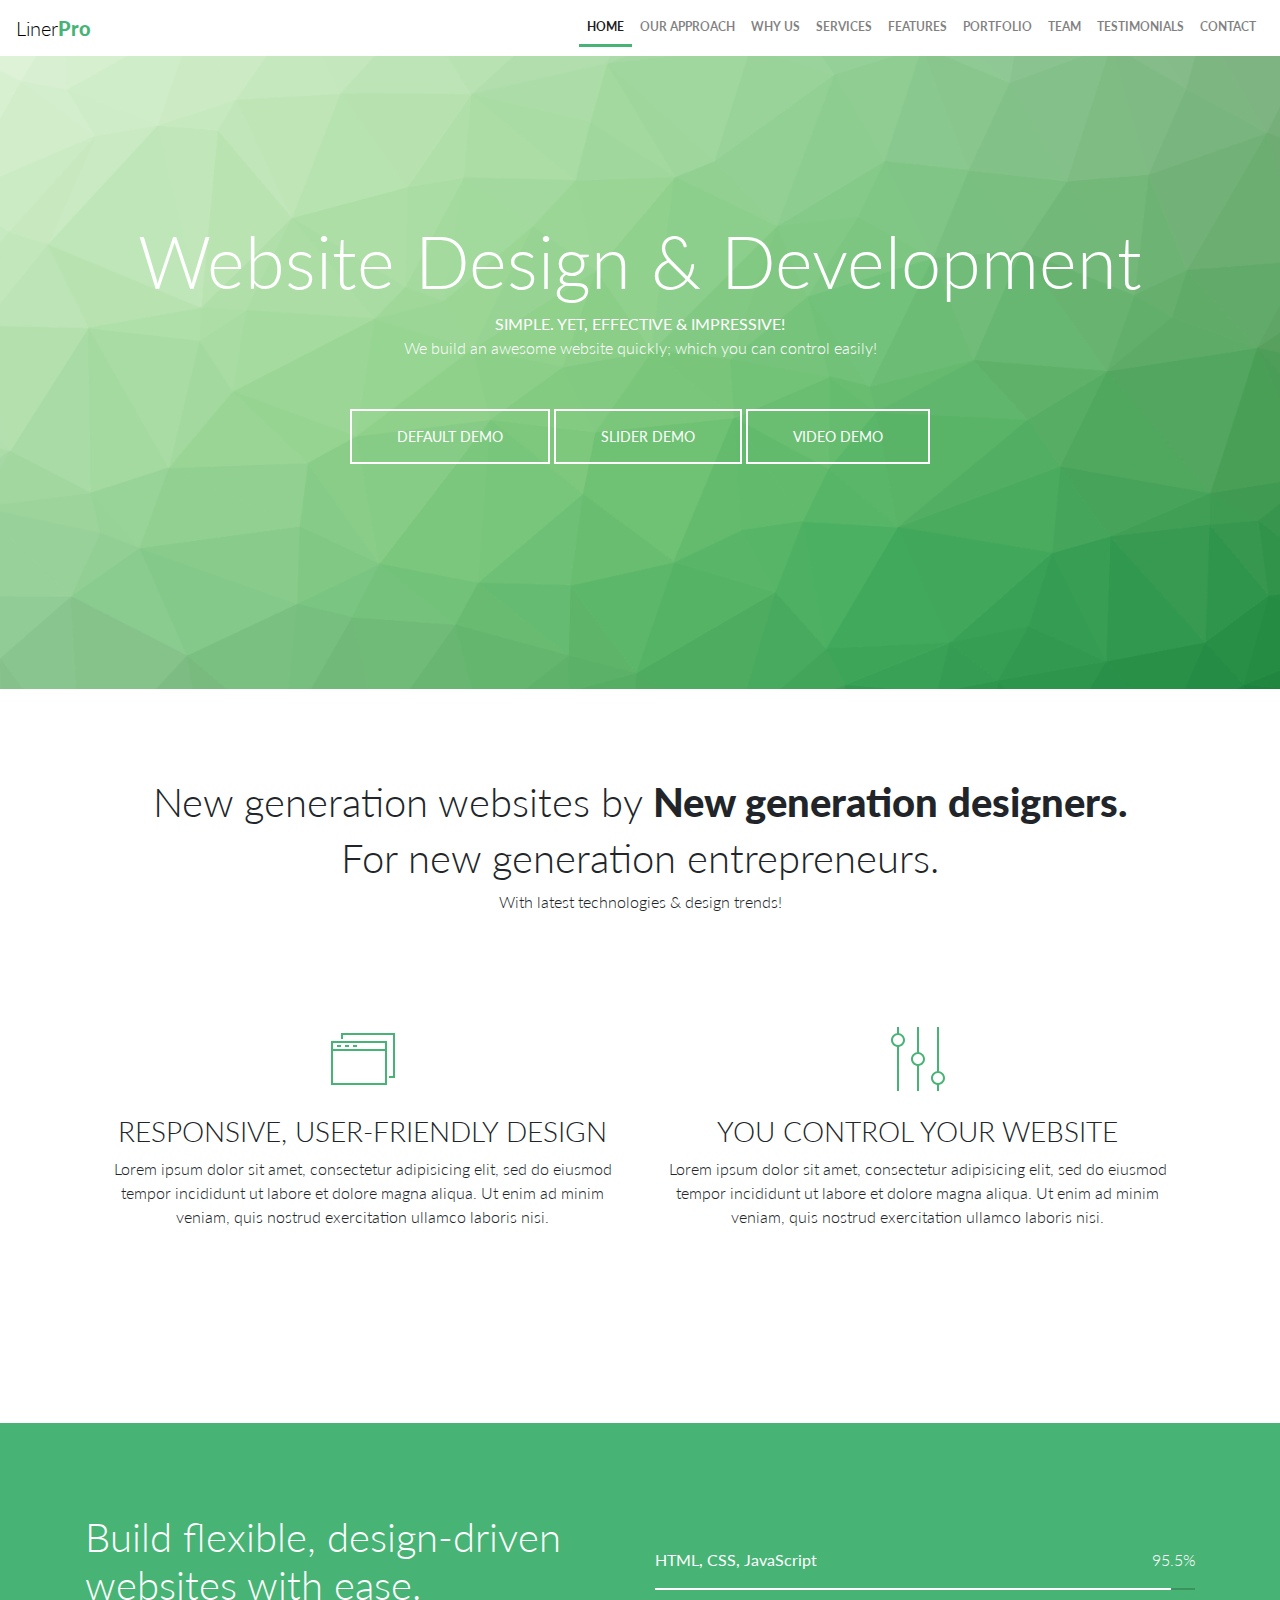
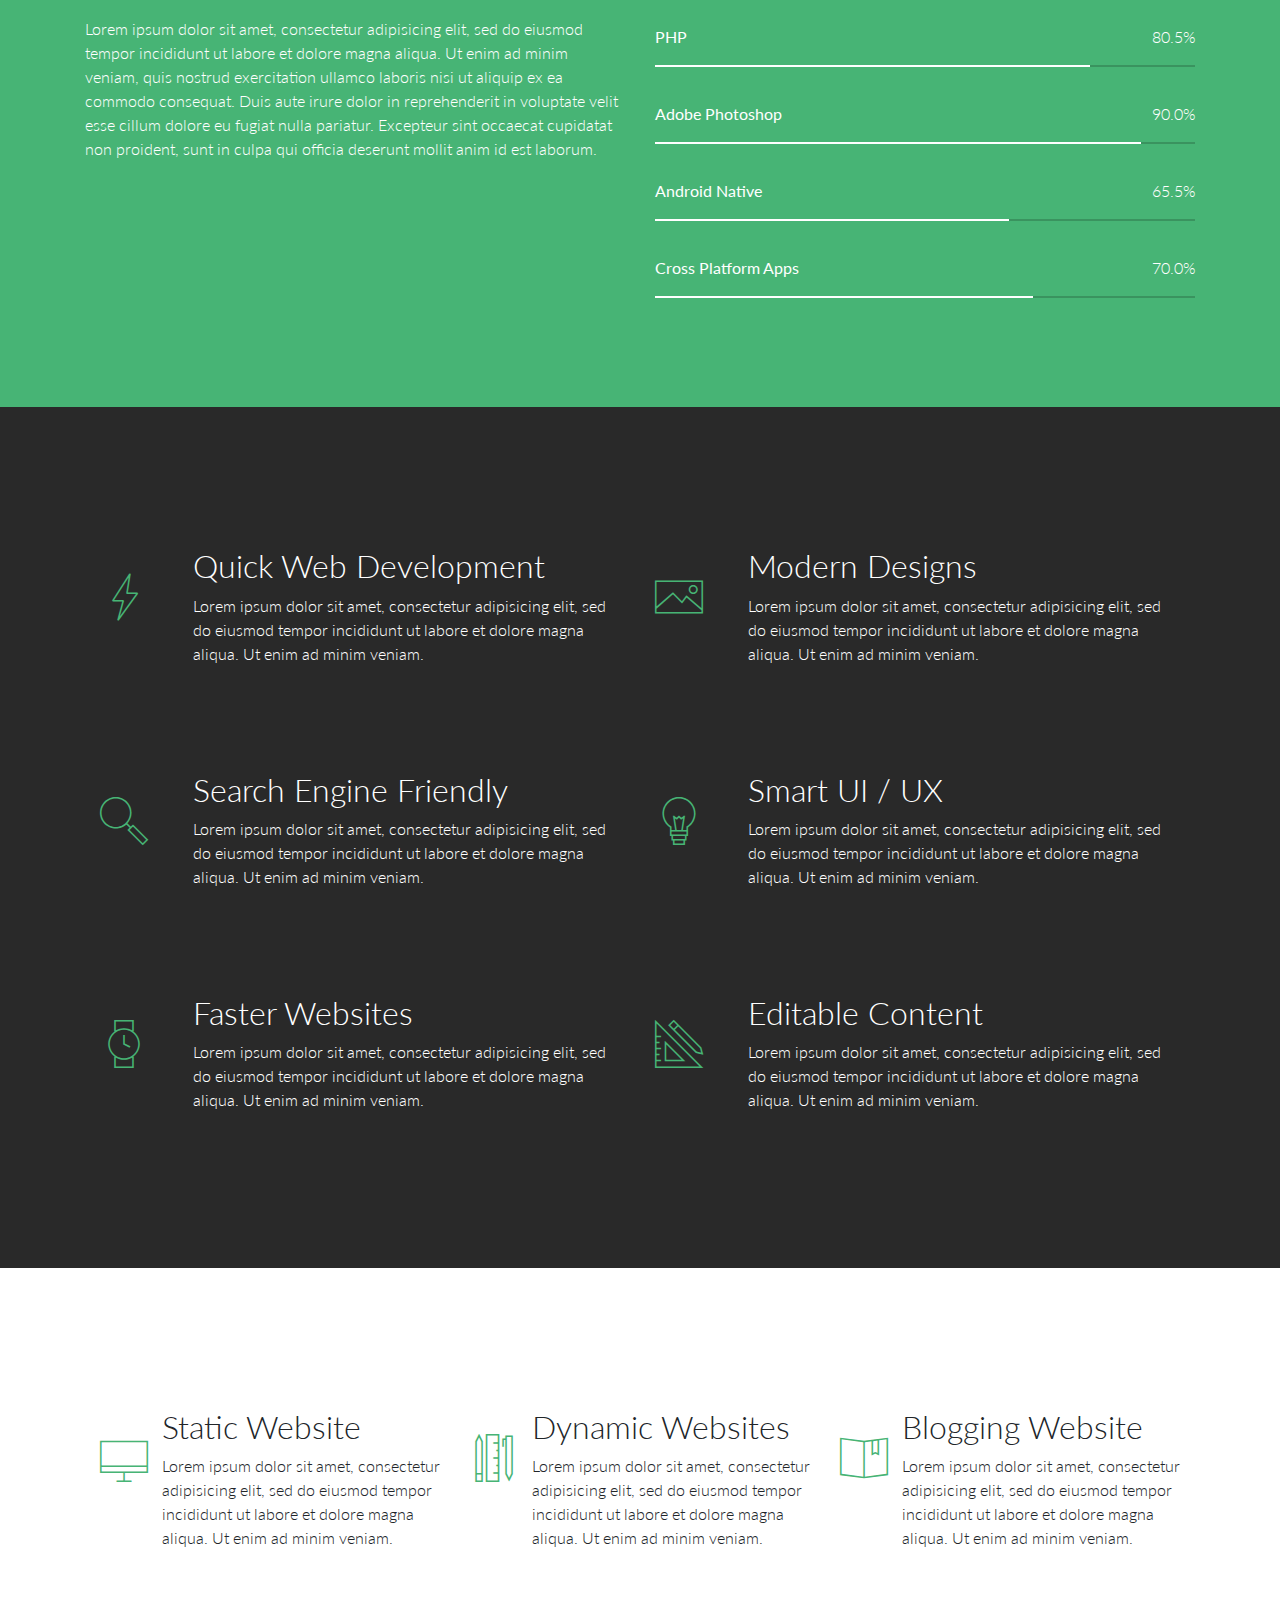
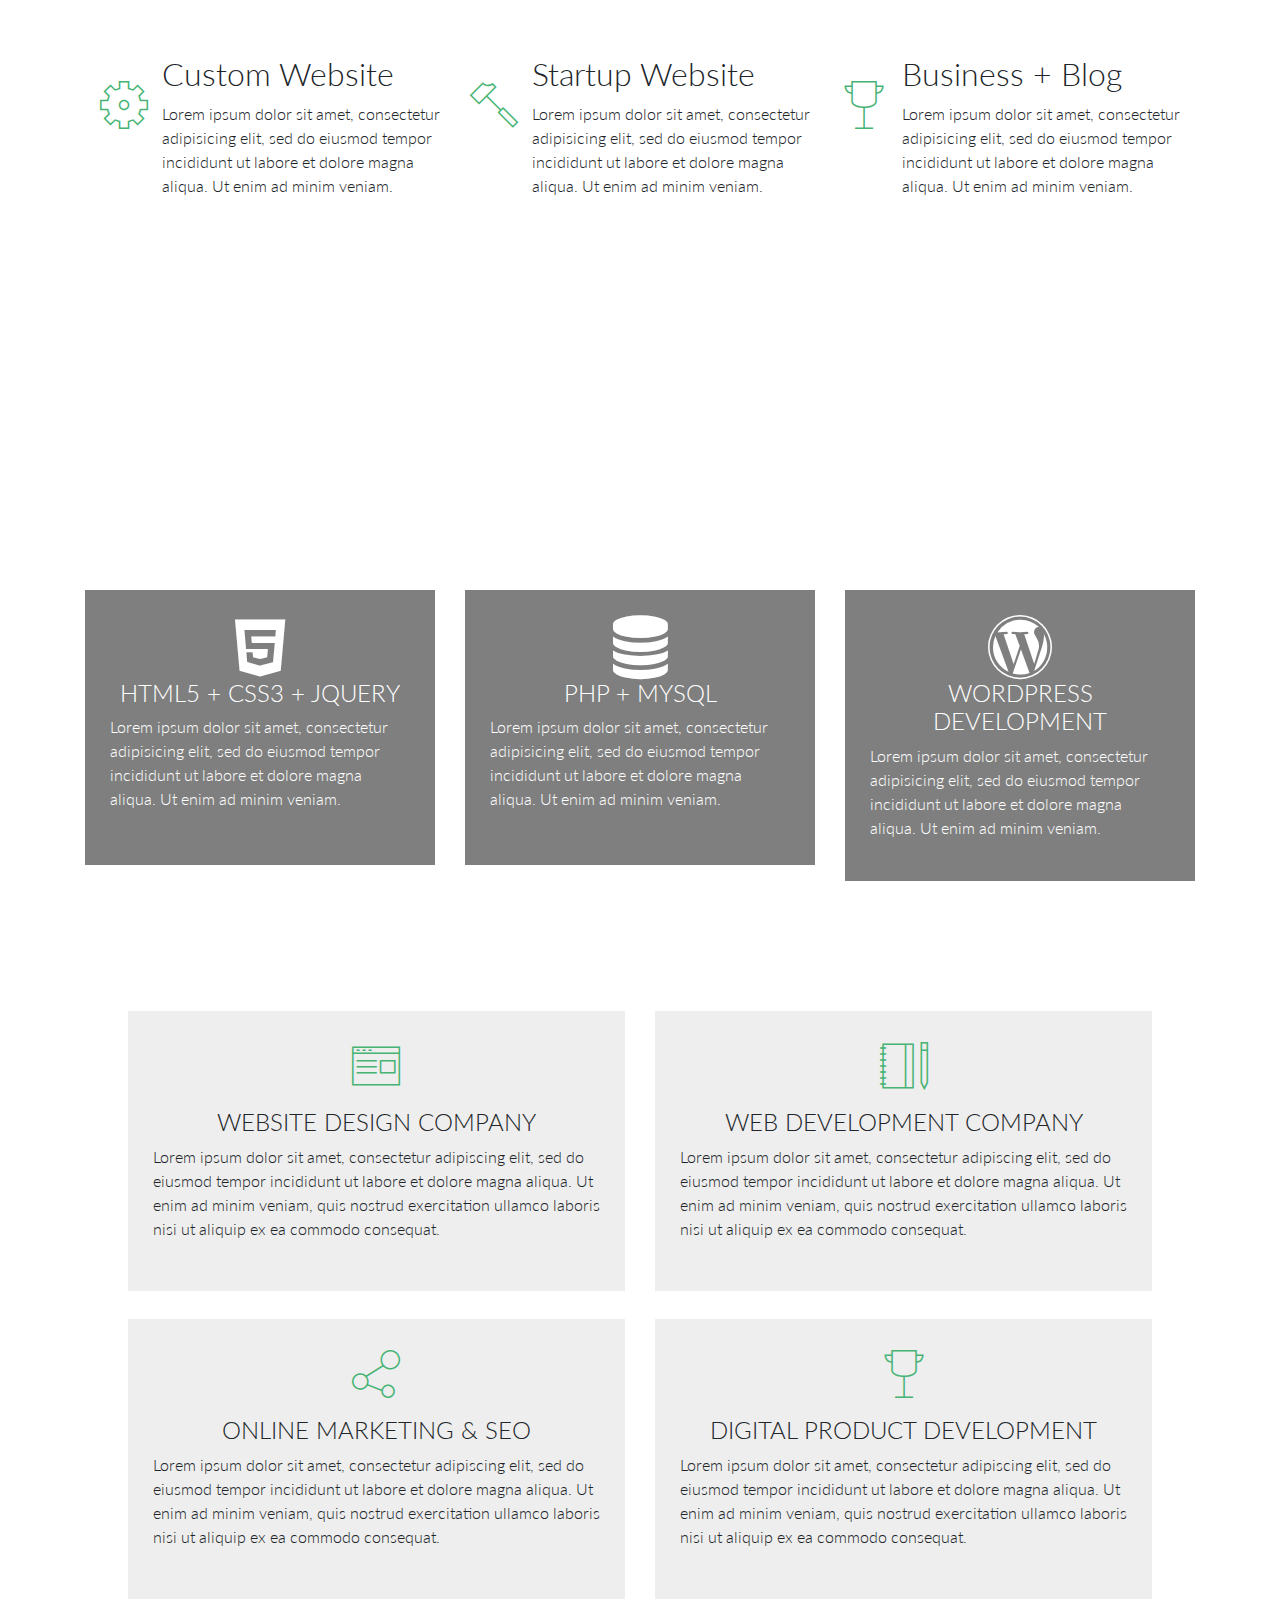
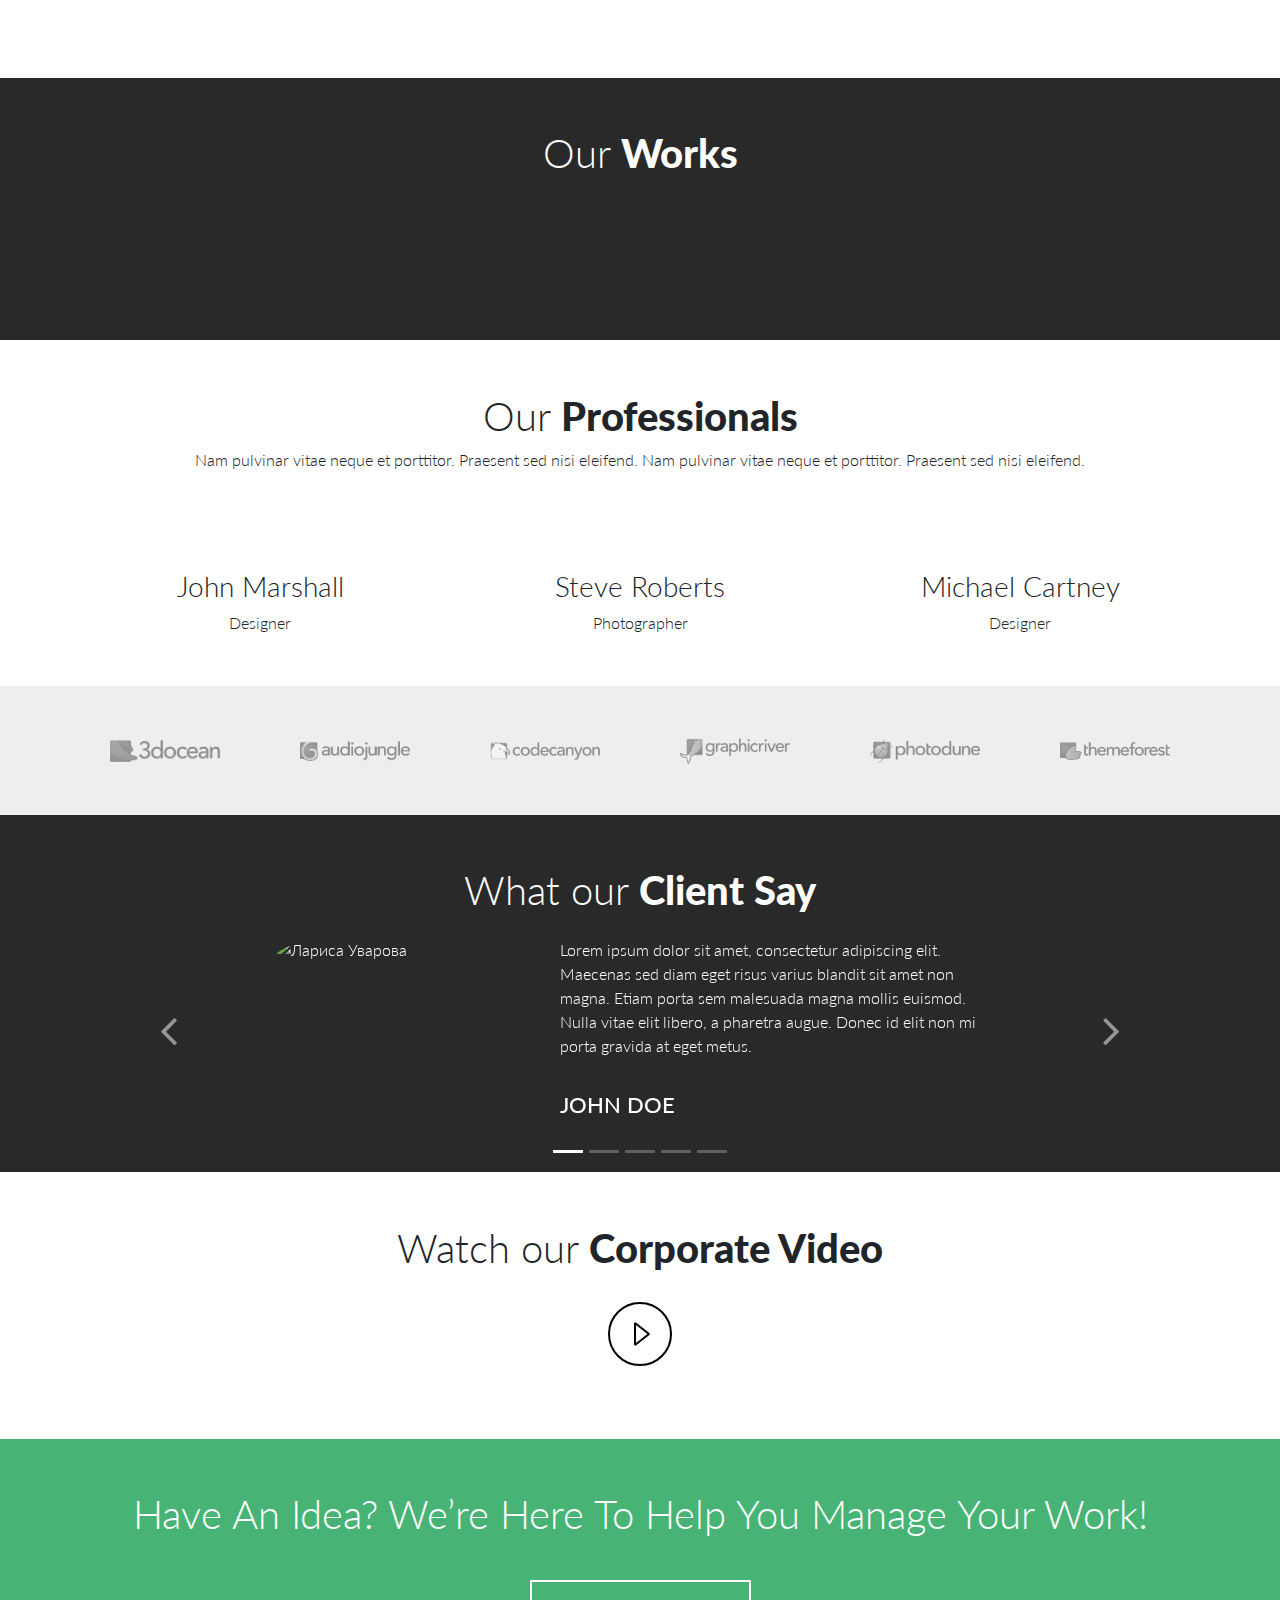
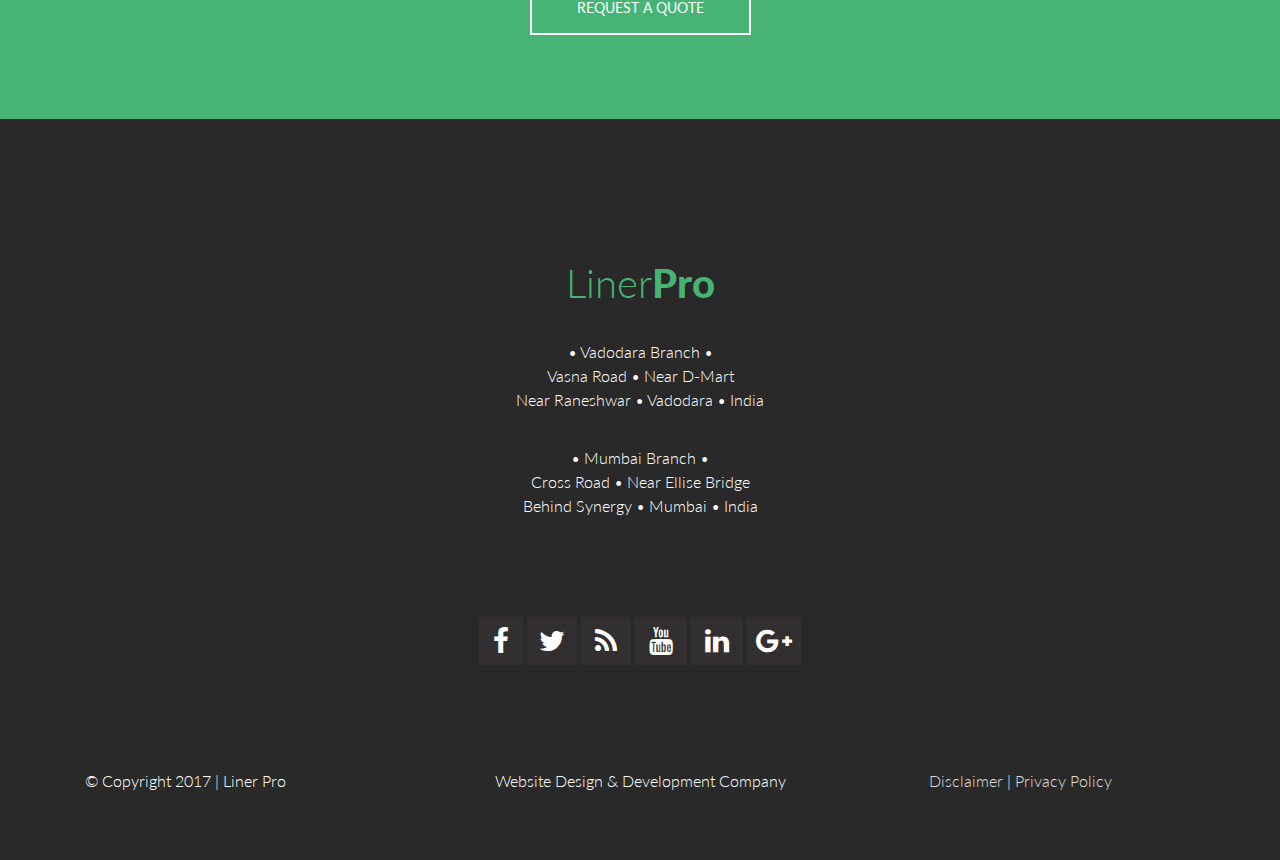
==== commit 3240b880: "Corporate video fix" ====
--- a/index.html
+++ b/index.html
@@ -914,15 +914,20 @@
                   <div class="modal-body modal-video-body">
                     <!-- You can use embedded YouTube iframe or your own video file -->
 
-                    <iframe class="video-frame" src="https://www.youtube.com/embed/aVS4W7GZSq0" frameborder="0" allowfullscreen></iframe>
+                    <!-- <iframe
+                      title="Corporate Video"
+                      class="video-frame"
+                      src="https://www.youtube.com/embed/aVS4W7GZSq0"
+                      allowfullscreen
+                    ></iframe> -->
 
                     <!-- OR -->
 
-                    <!-- <video class="video-frame" controls>
+                    <video class="video-frame" controls>
                       <source src="assets/video/MP4/Working-Space.mp4" type="video/mp4" />
                       <source src="assets/video/MP4/Working-Space.ogg" type="video/ogg" />
                       Your browser does not support the video tag.
-                    </video> -->
+                    </video>
                   </div>
                 </div>
               </div>
--- a/assets/css/main.css
+++ b/assets/css/main.css
@@ -286,8 +286,8 @@
 .navbar-default .navbar-nav a.active,
 .navbar-default .navbar-nav a:focus,
 .navbar-default .navbar-nav a:hover {
-  background-color: rgba(71, 180, 117, 1);
-  color: #fff !important;
+  border-bottom: 3px solid #47b475;
+  transition: 0.1s all linear;
 }
 
 /*Move Hamburger to Left side*/
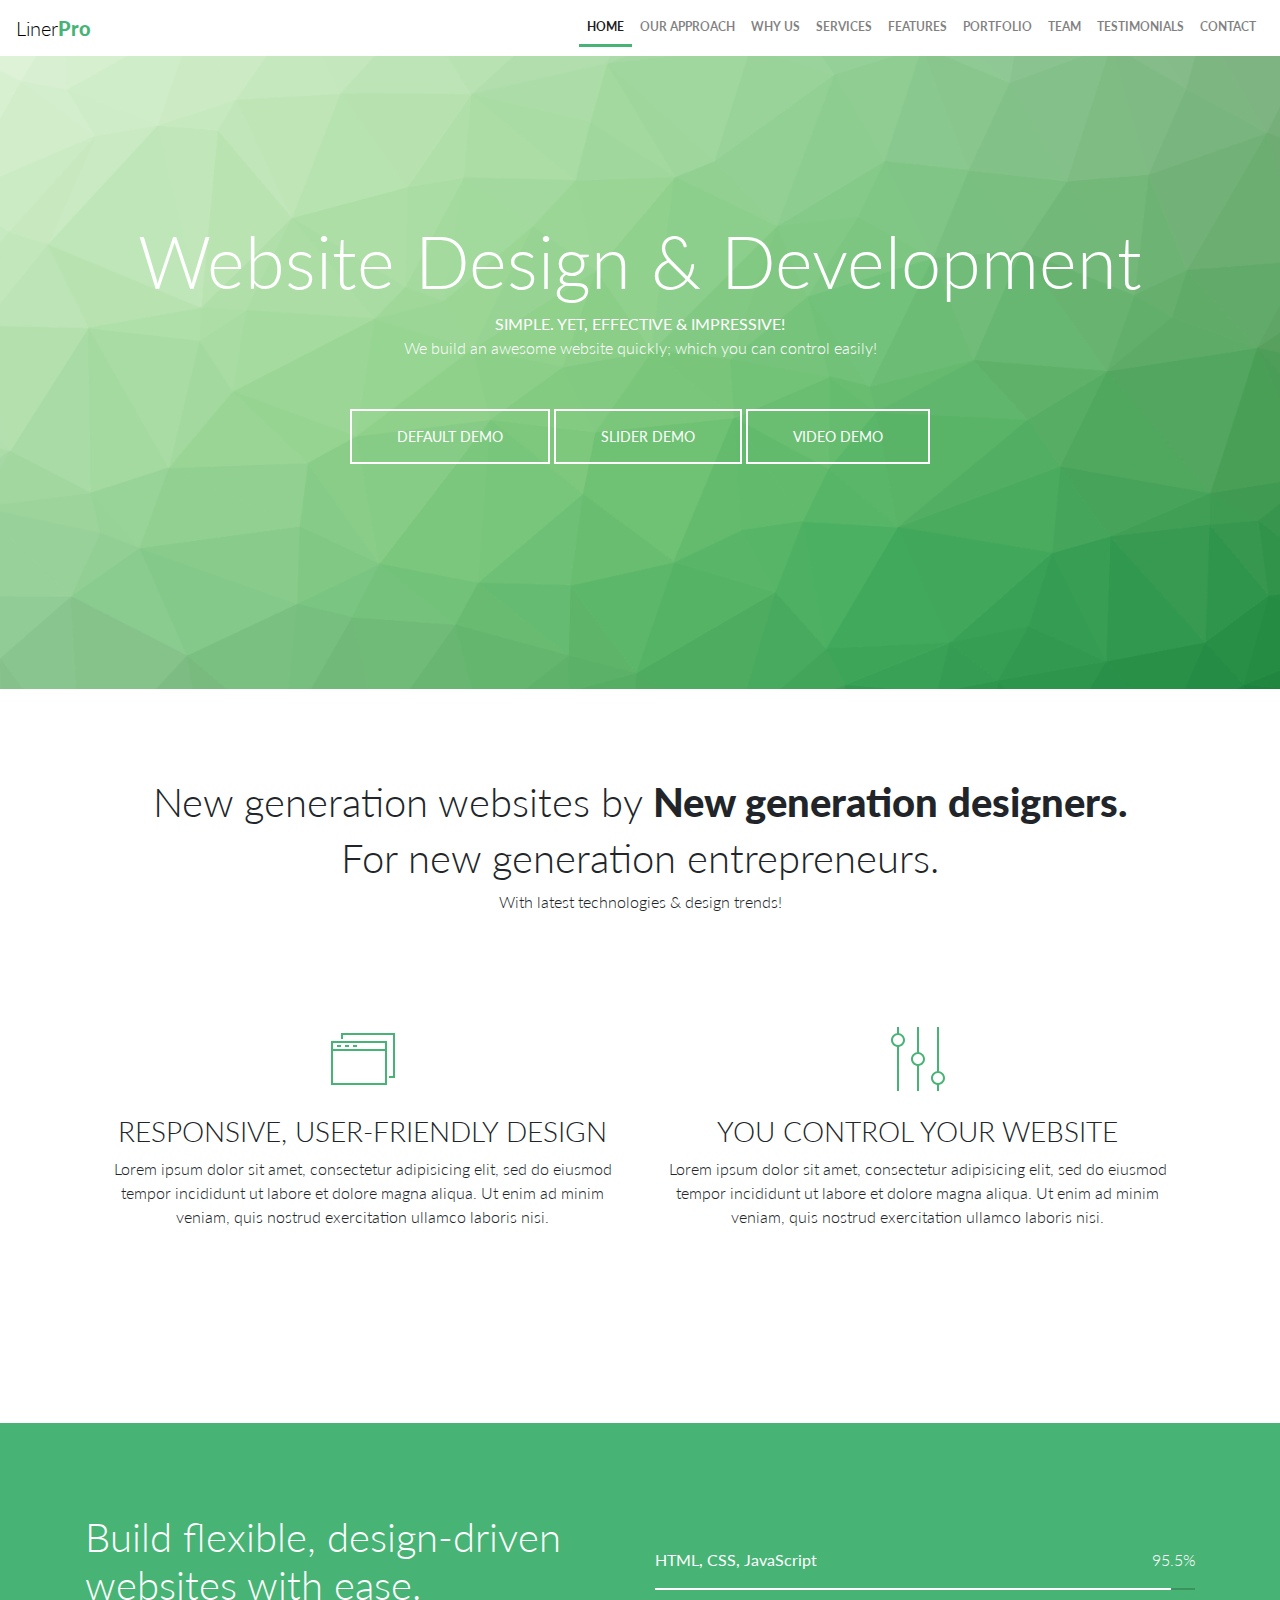
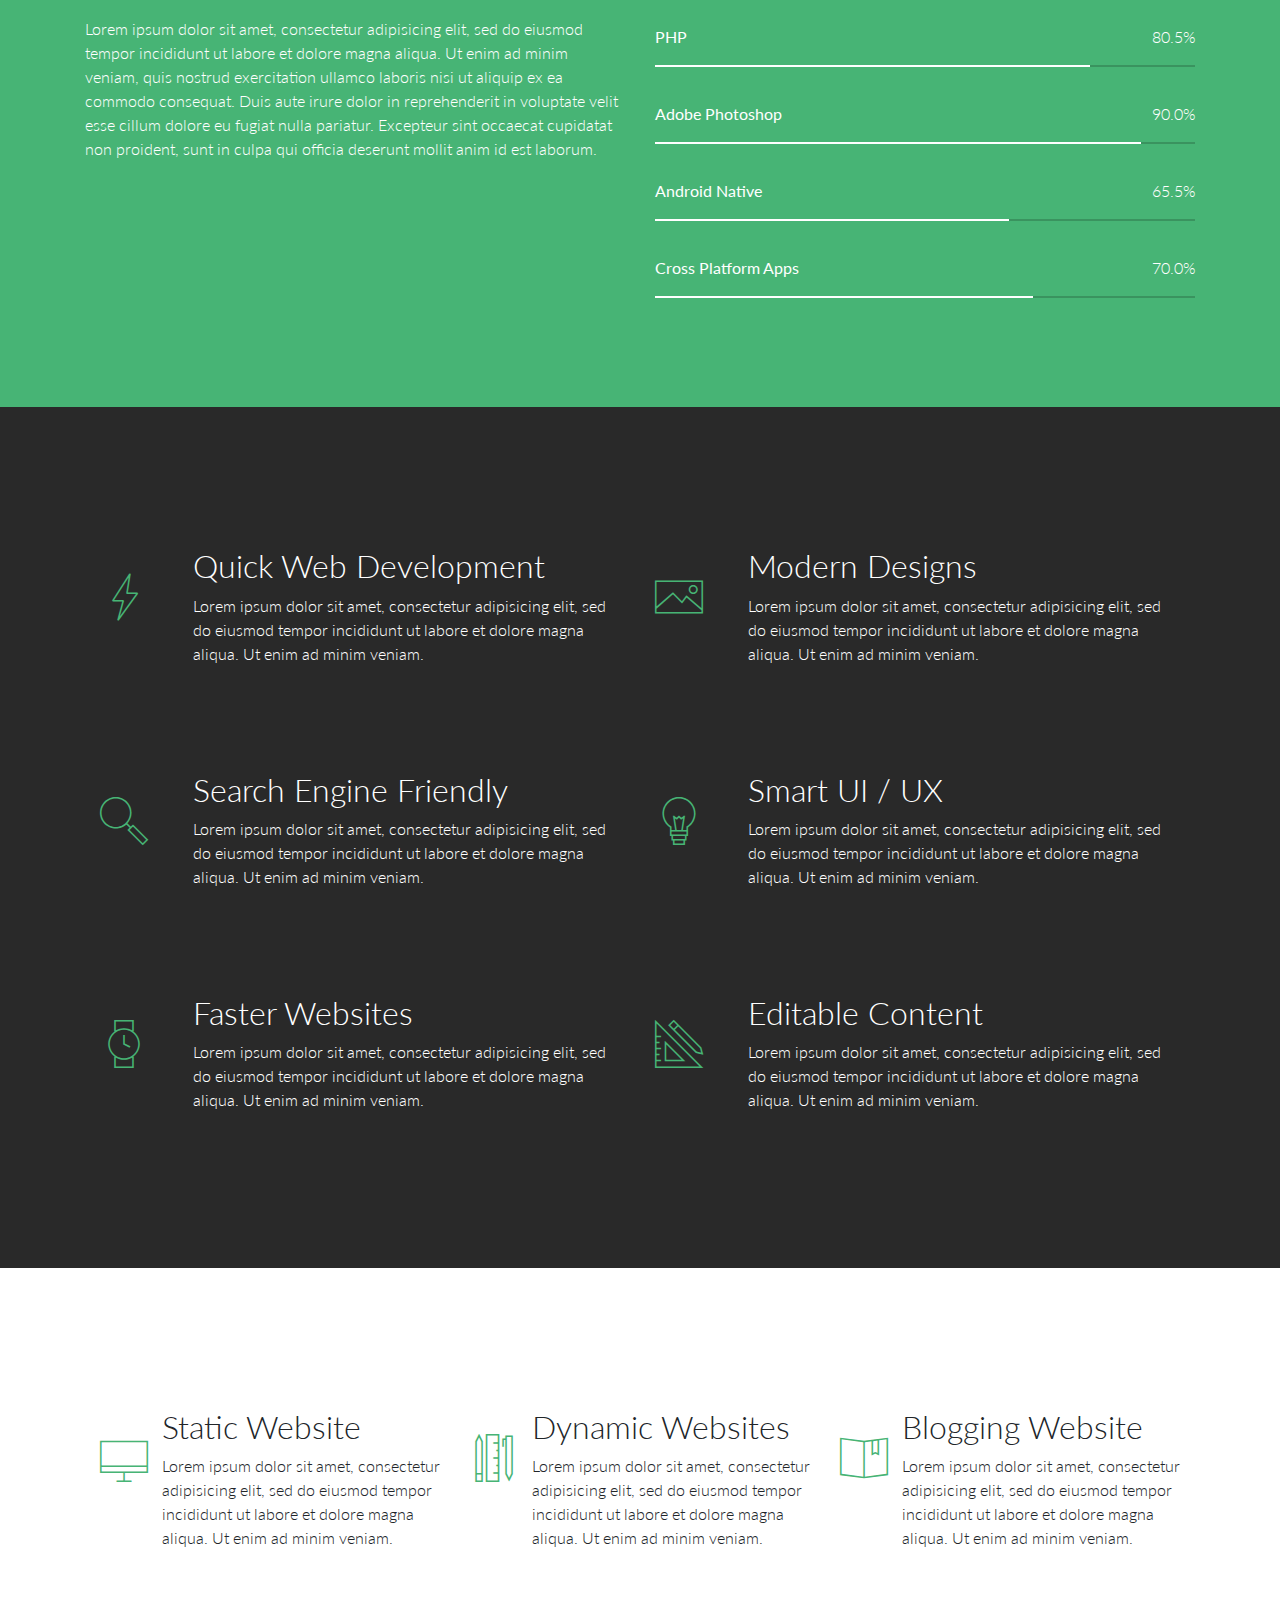
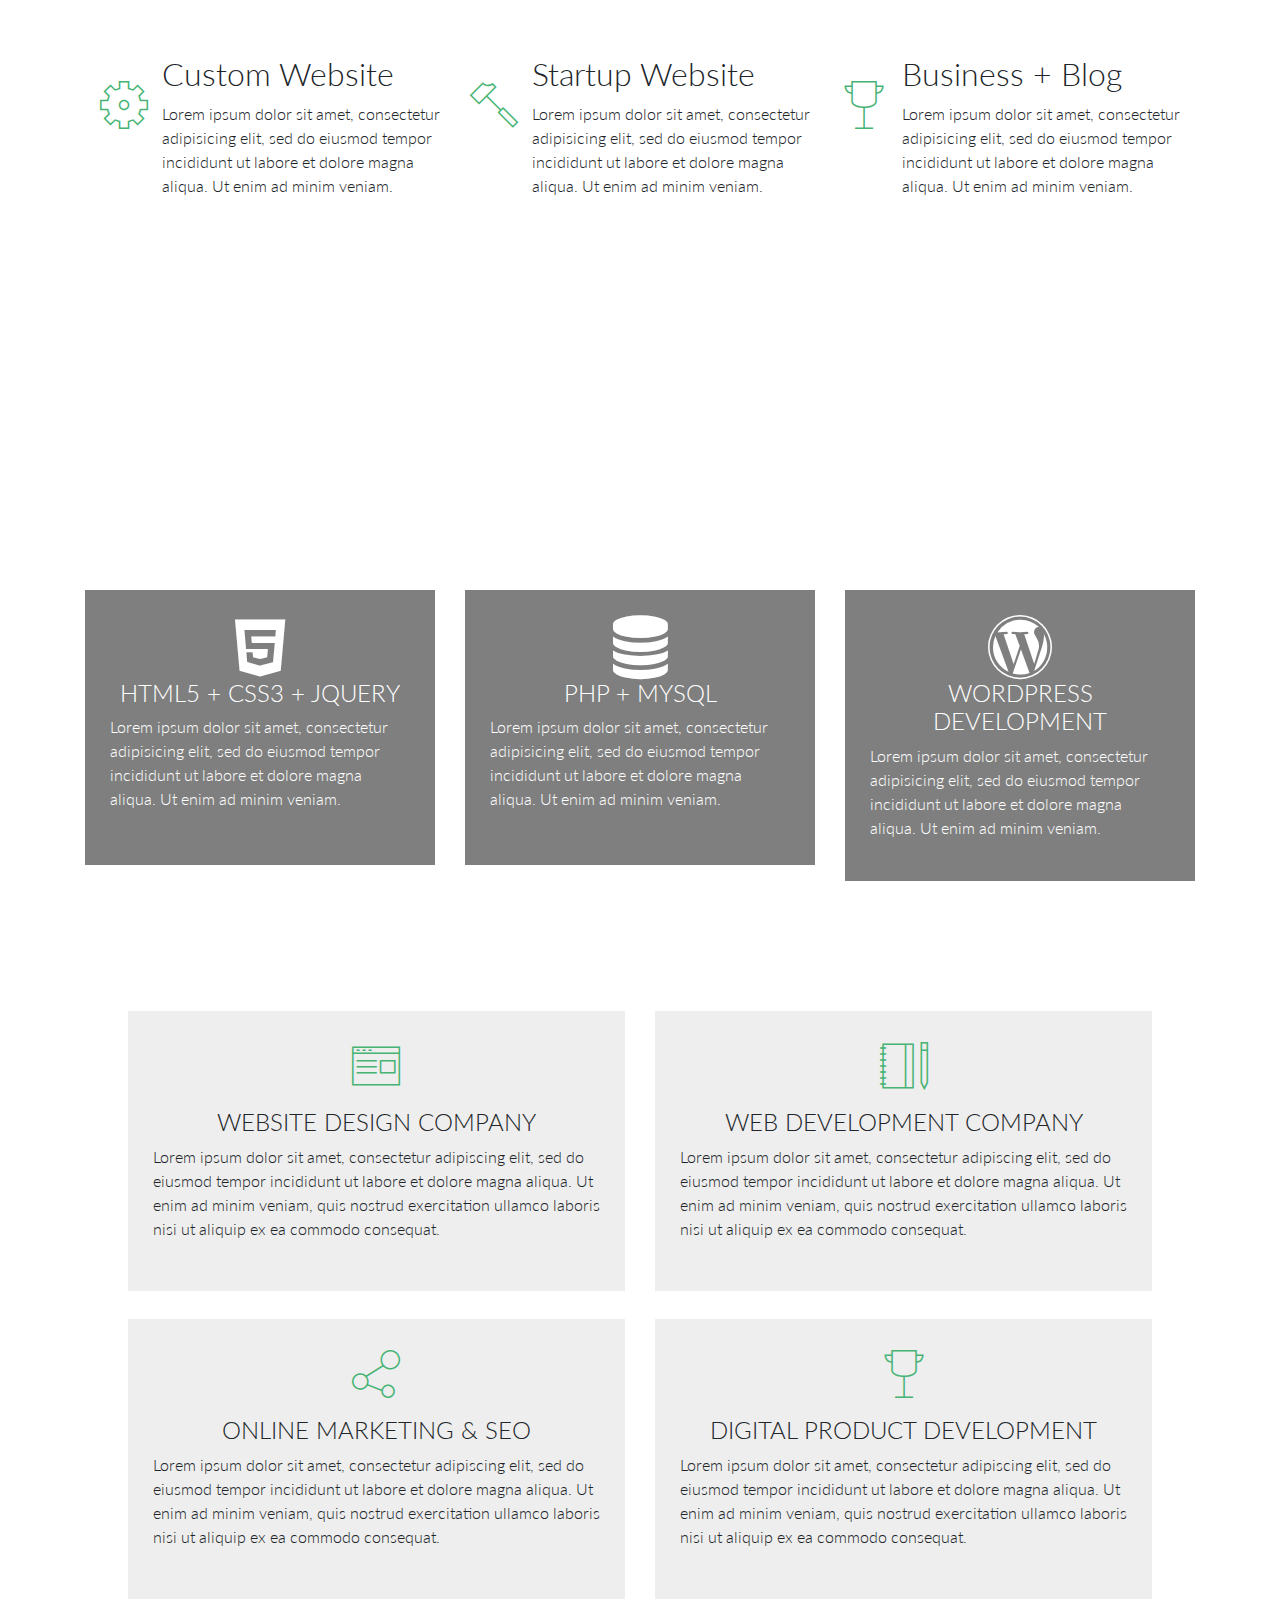
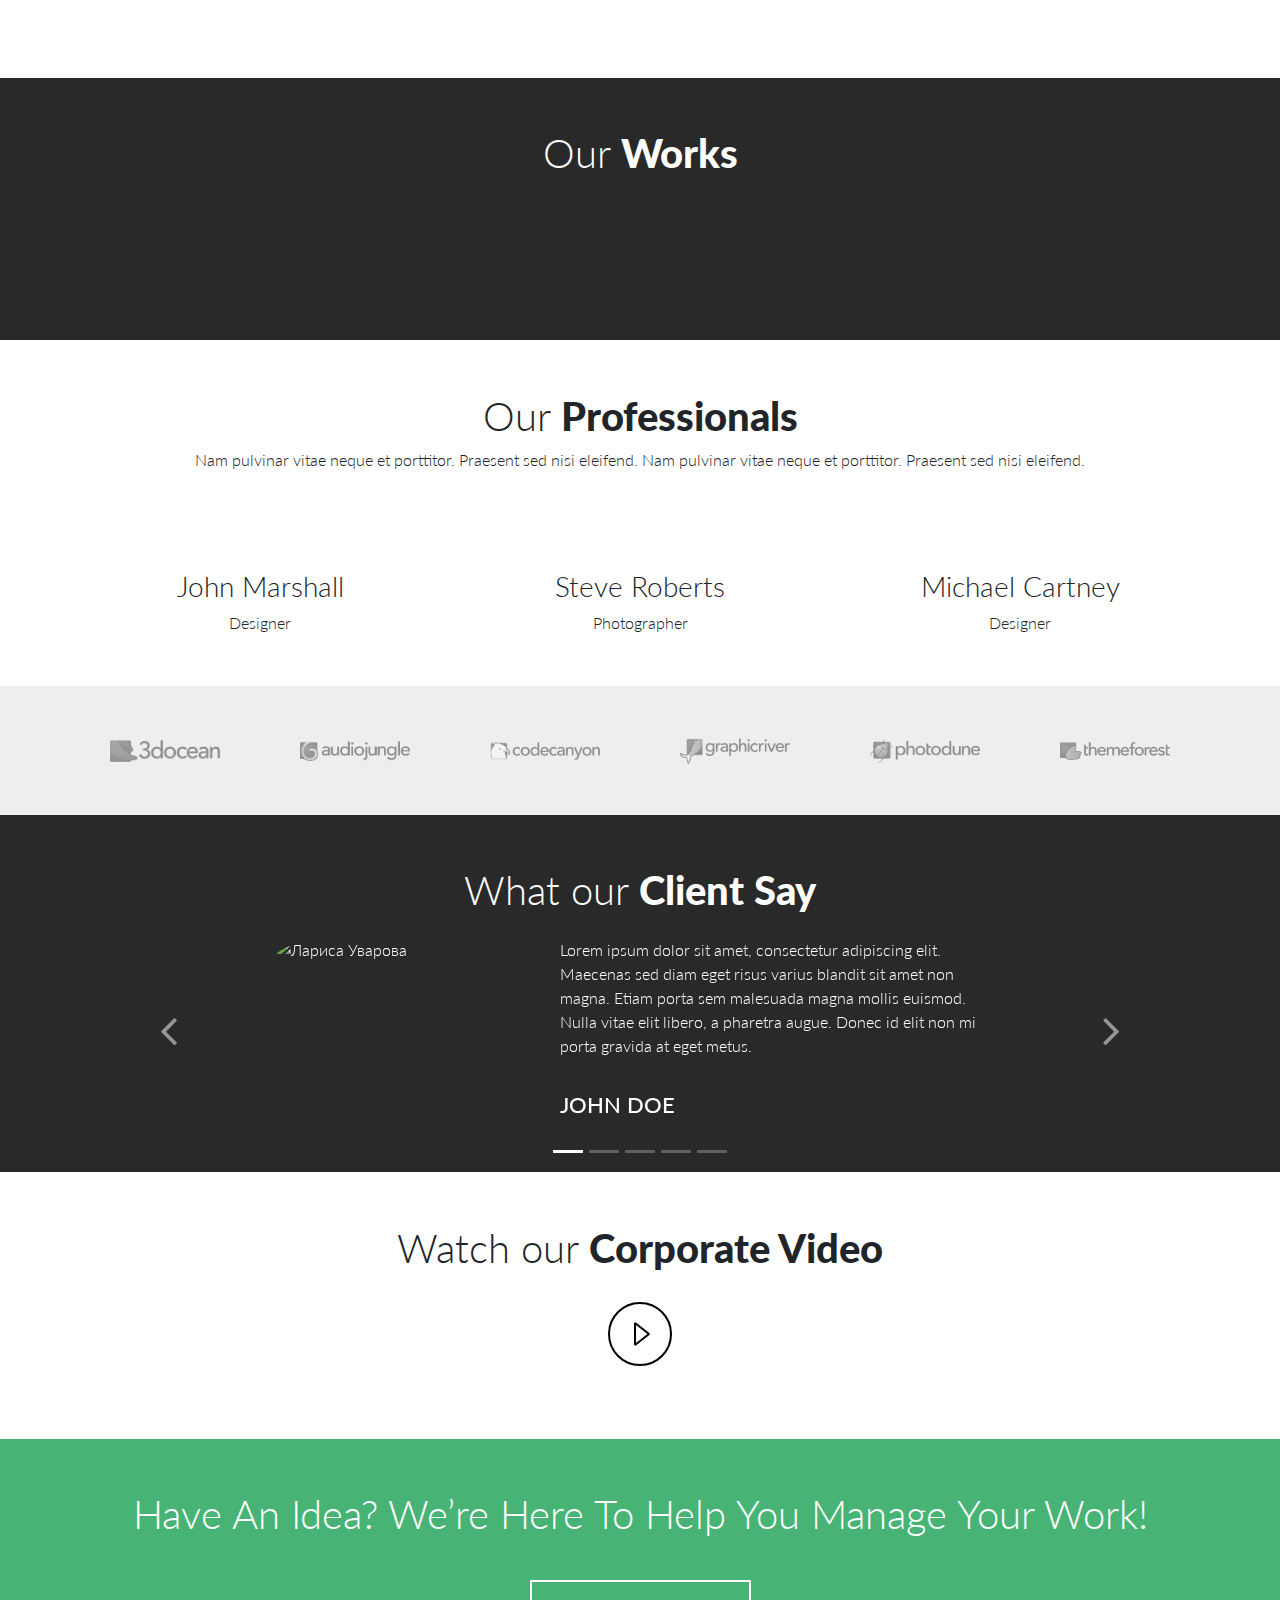
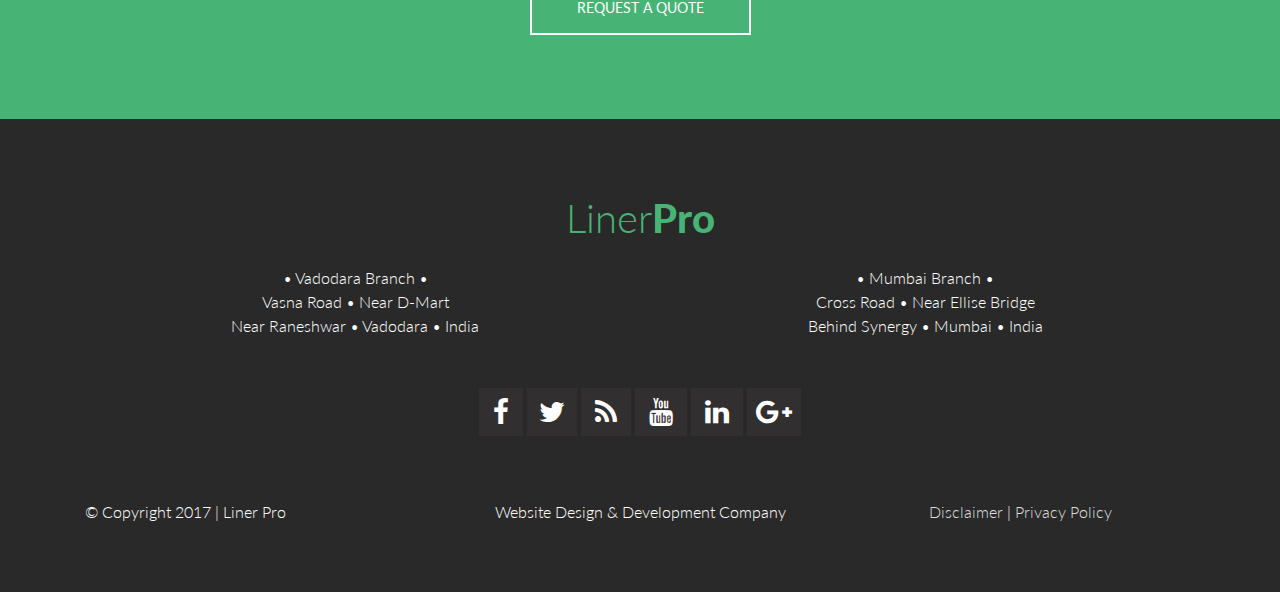
==== commit 8fa5ed0f: "Footer spacing fix" ====
--- a/index.html
+++ b/index.html
@@ -962,21 +962,28 @@
       <footer>
         <div class="container">
           <!-- Footer About -->
-          <div class="text-center" style="margin: 8% 0">
+          <div class="text-center my-4">
             <h1 class="color-text">Liner<span class="bold">Pro</span></h1>
-            <p style="margin-top: 3%">
-              • Vadodara Branch •
-              <br />
-              Vasna Road • Near D-Mart <br />
-              Near Raneshwar • Vadodara • India
-            </p>
-
-            <p style="margin-top: 3%">
-              • Mumbai Branch •
-              <br />
-              Cross Road • Near Ellise Bridge <br />
-              Behind Synergy • Mumbai • India
-            </p>
+
+            <div class="row">
+              <div class="col-6">
+                <p class="mt-3">
+                  • Vadodara Branch •
+                  <br />
+                  Vasna Road • Near D-Mart <br />
+                  Near Raneshwar • Vadodara • India
+                </p>
+              </div>
+
+              <div class="col-6">
+                <p class="mt-3">
+                  • Mumbai Branch •
+                  <br />
+                  Cross Road • Near Ellise Bridge <br />
+                  Behind Synergy • Mumbai • India
+                </p>
+              </div>
+            </div>
           </div>
 
           <!-- Social Icons -->
@@ -1006,7 +1013,7 @@
           </div>
 
           <!-- Copyright Bottom -->
-          <div class="row copyright" style="margin-top: 8%">
+          <div class="row copyright mt-5">
             <div class="col-md-4">
               <p>© Copyright 2017 | Liner Pro</p>
             </div>
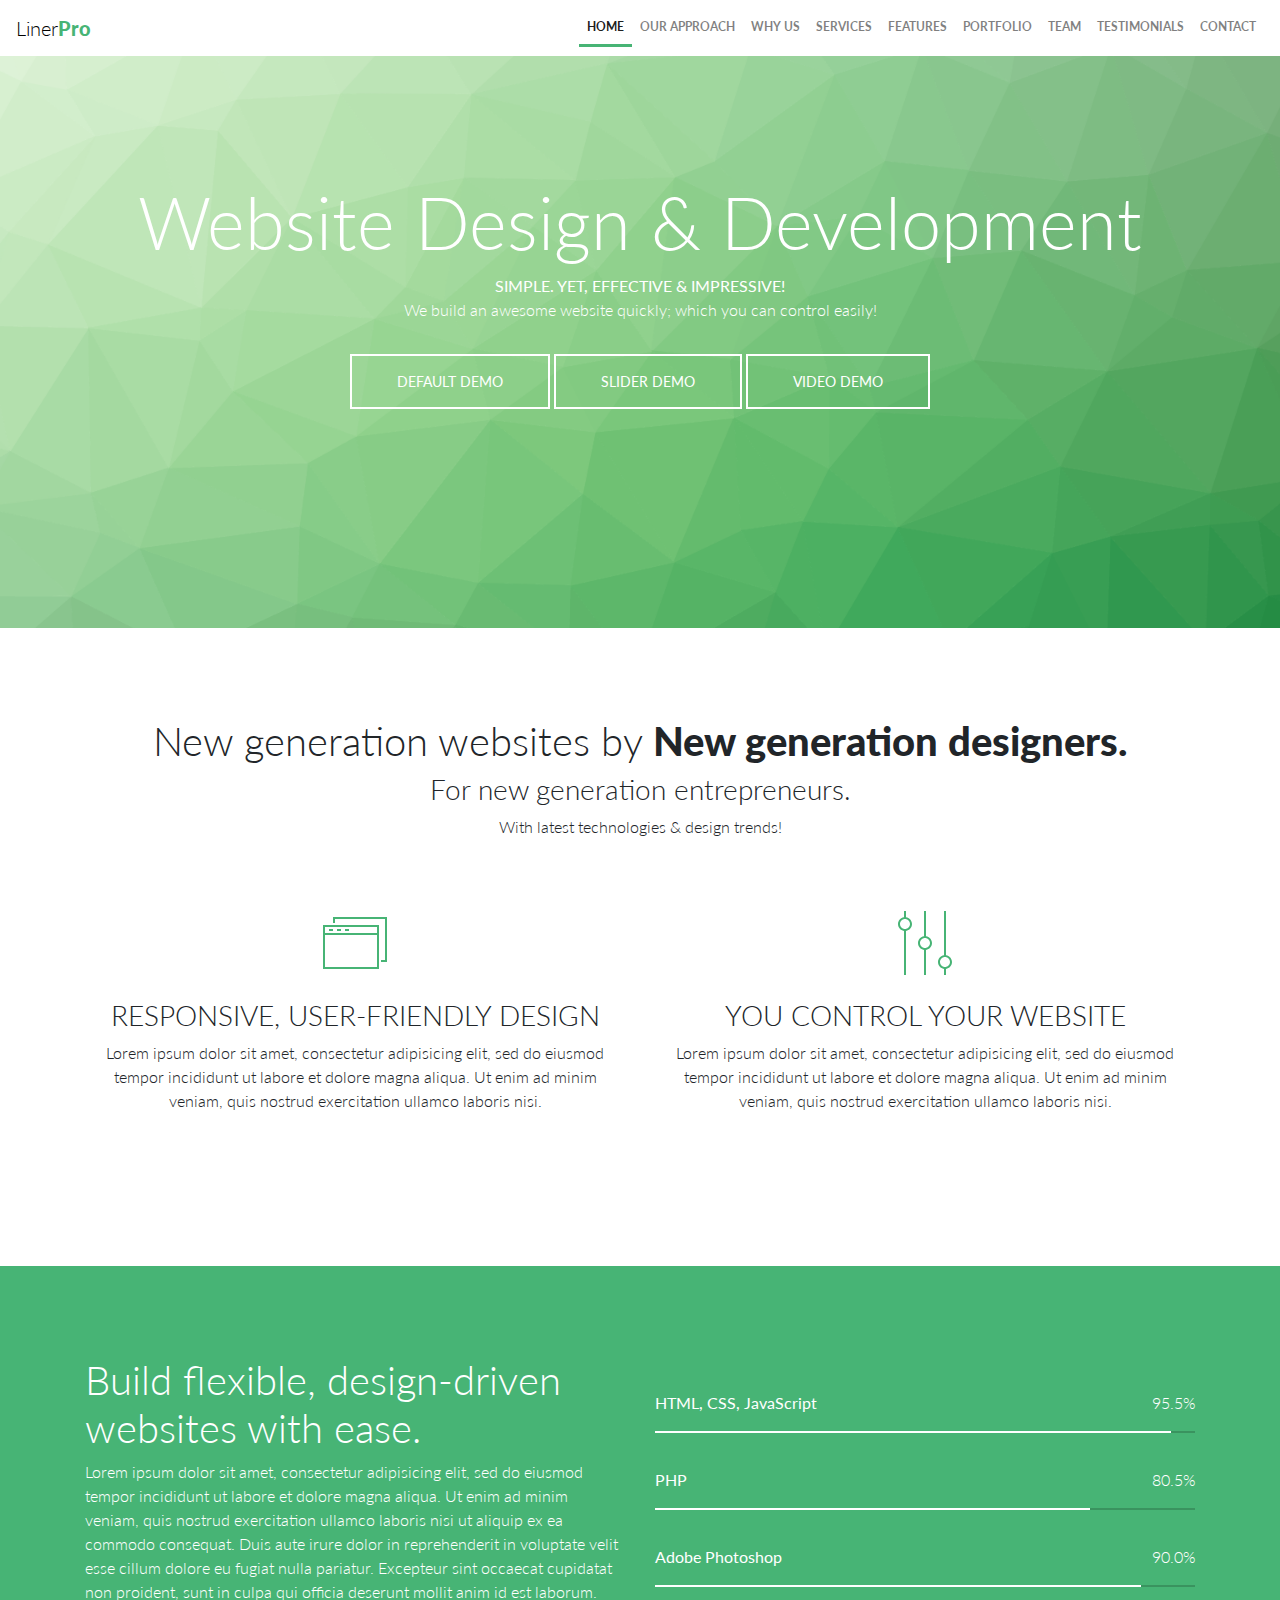
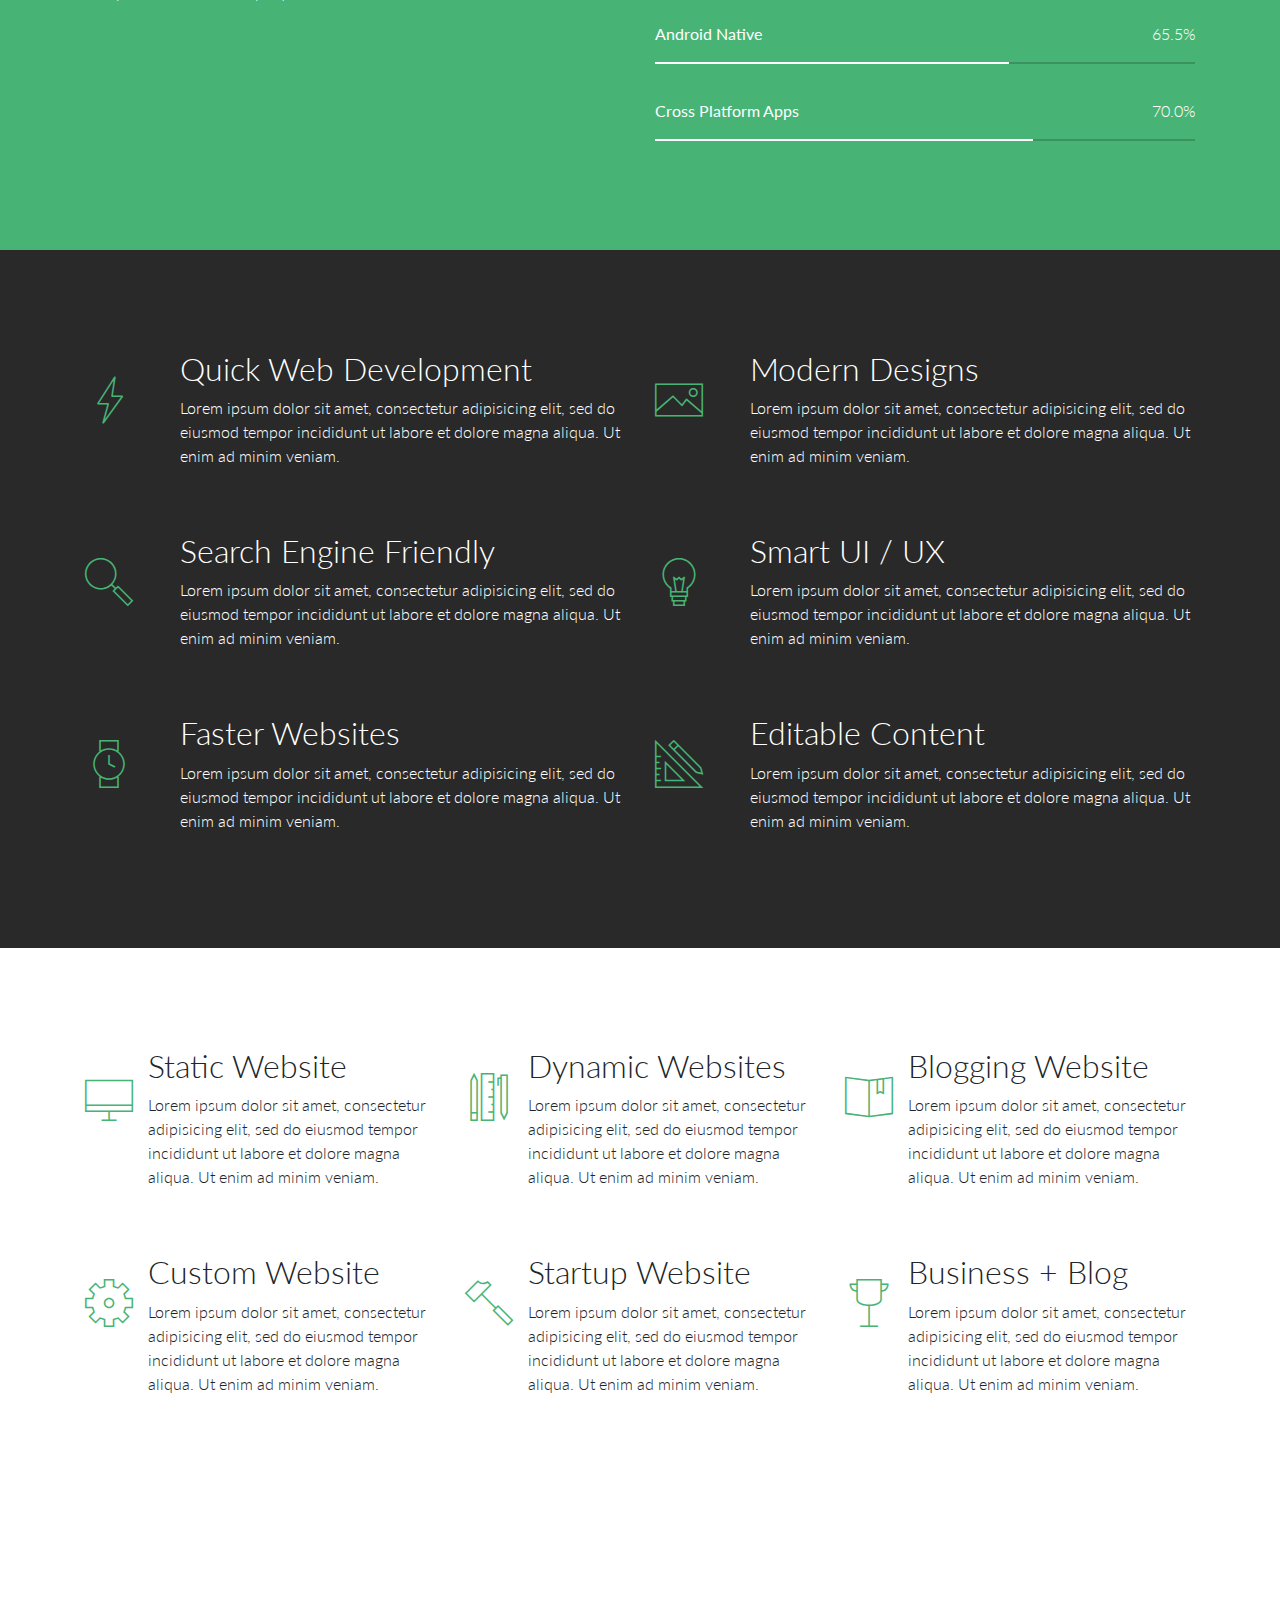
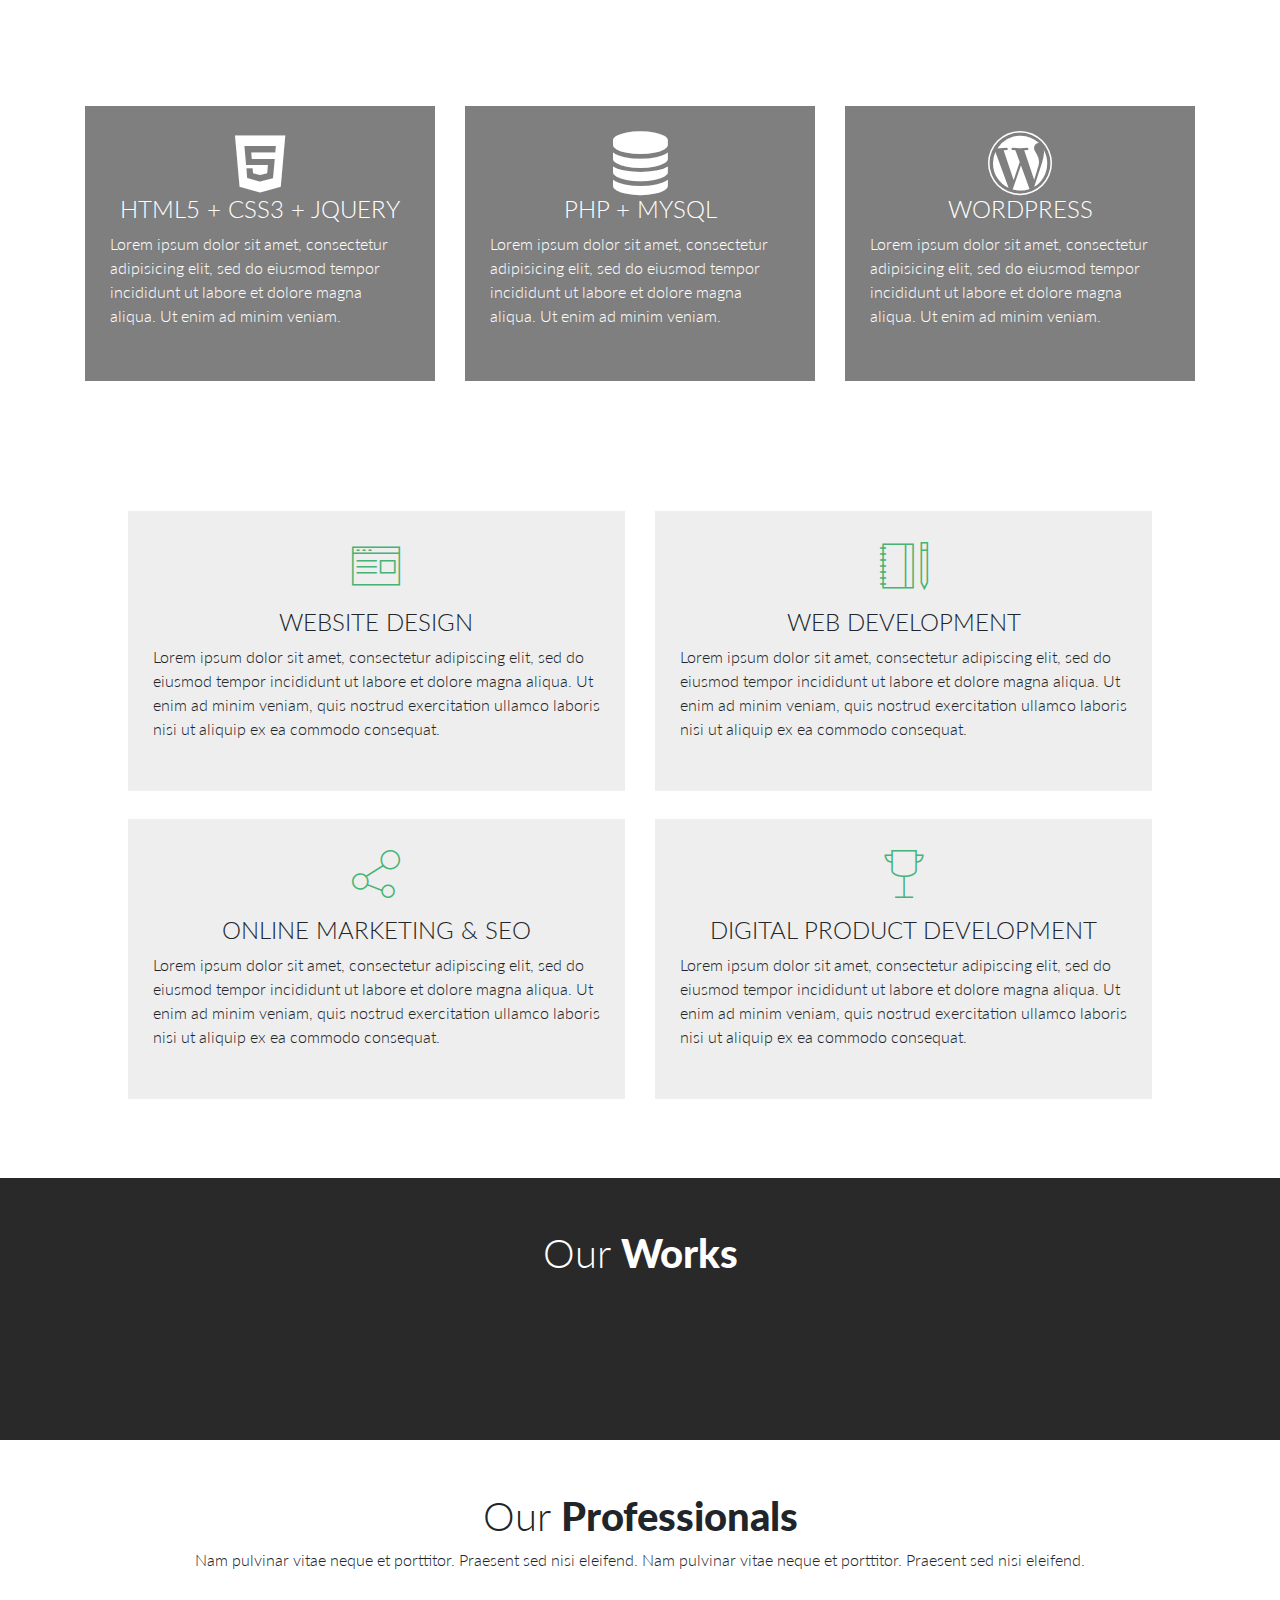
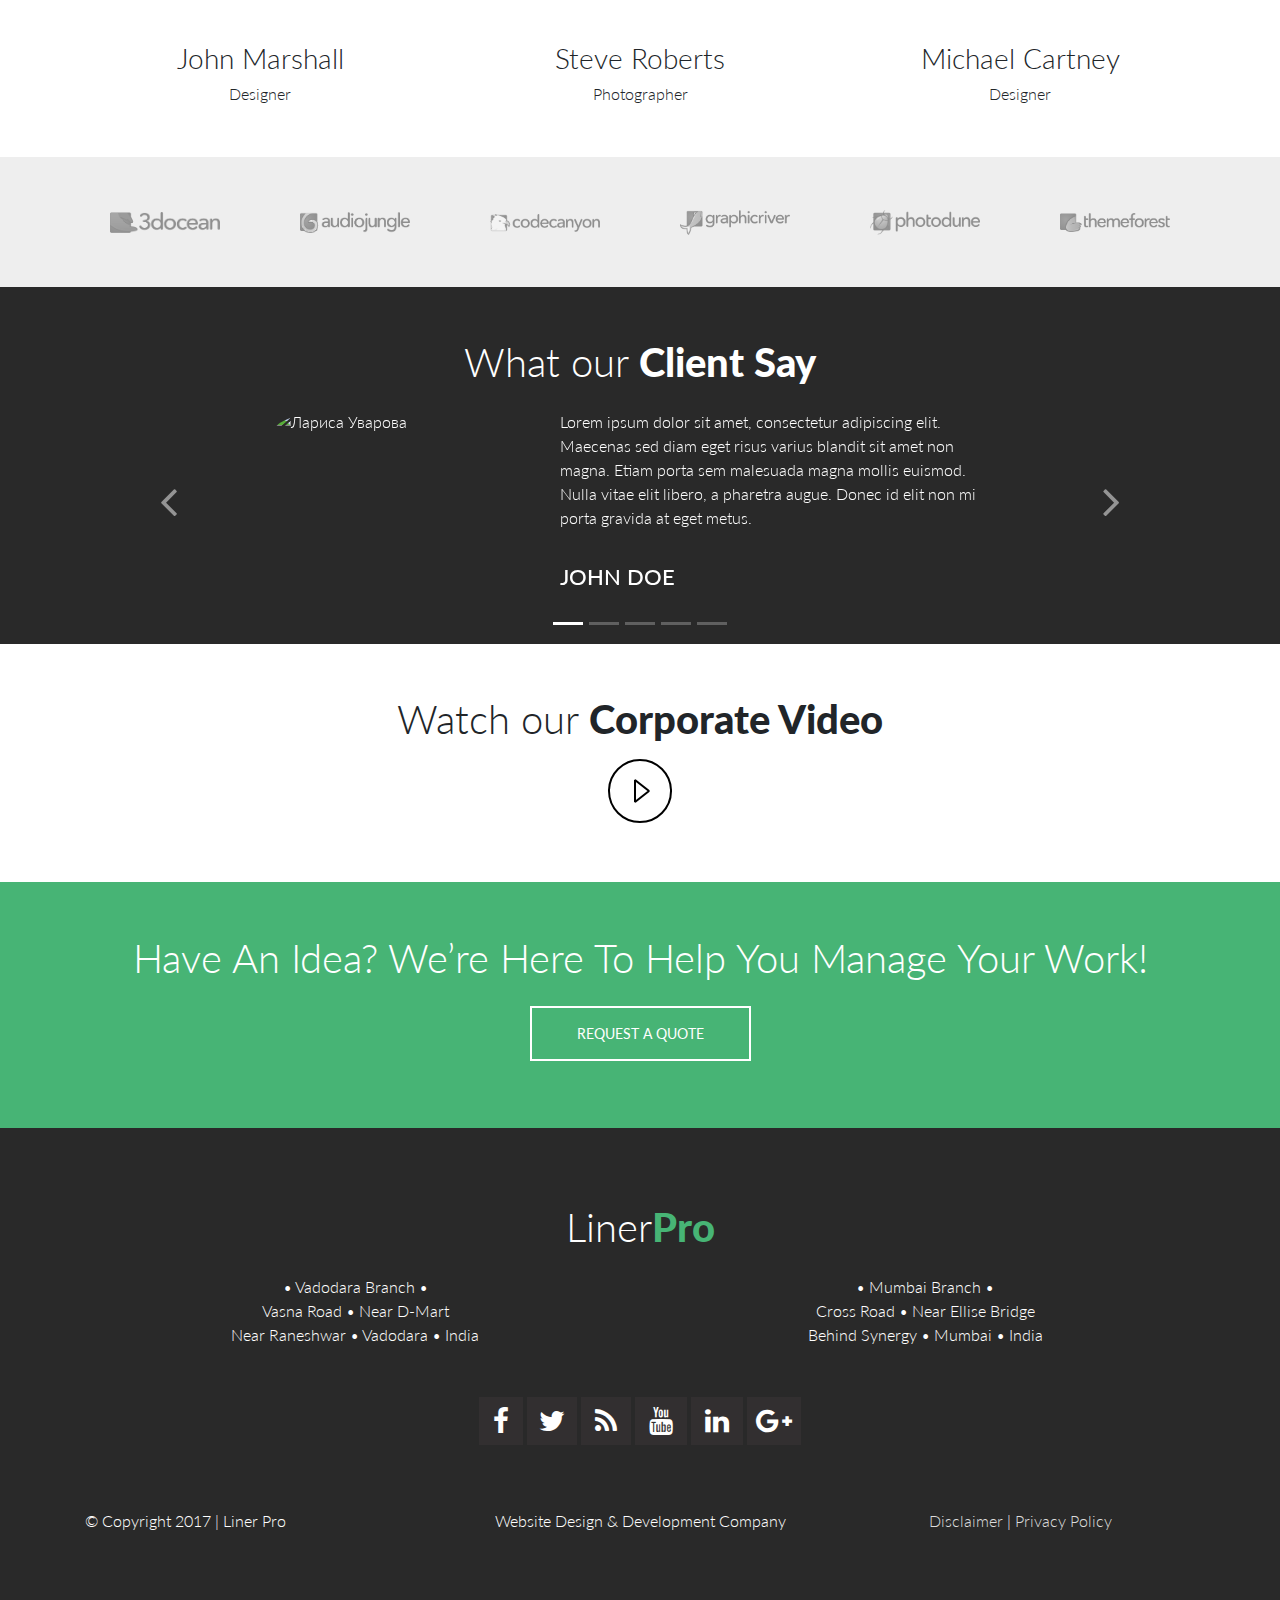
==== commit 58707a81: "Inline margin replaced with bootstrap classes" ====
--- a/index.html
+++ b/index.html
@@ -131,14 +131,14 @@
     ======================================================================= -->
     <section id="home" class="section home-section background-image">
       <div class="container">
-        <div class="row" style="margin-bottom: 8%">
+        <div class="row mb-4">
           <div class="col-md-12 text-center">
             <h1>Website Design &amp; Development</h1>
             <strong>SIMPLE. YET, EFFECTIVE &amp; IMPRESSIVE!</strong>
             <p>We build an awesome website quickly; which you can control easily!</p>
-            <a href="index.html" class="btn btn-default btn-outline btn-lg contact-btn" style="margin: 3% 0">DEFAULT DEMO</a>
-            <a href="index-slider.html" class="btn btn-default btn-outline btn-lg contact-btn" style="margin: 3% 0">SLIDER DEMO</a>
-            <a href="index-video.html" class="btn btn-default btn-outline btn-lg contact-btn" style="margin: 3% 0">VIDEO DEMO</a>
+            <a href="index.html" class="btn btn-default btn-outline btn-lg contact-btn my-3">DEFAULT DEMO</a>
+            <a href="index-slider.html" class="btn btn-default btn-outline btn-lg contact-btn my-3">SLIDER DEMO</a>
+            <a href="index-video.html" class="btn btn-default btn-outline btn-lg contact-btn my-3">VIDEO DEMO</a>
           </div>
         </div>
       </div>
@@ -152,12 +152,12 @@
         <div class="row">
           <div class="col-md-12 text-center">
             <h1>New generation websites by <span class="bold">New generation designers.</span></h1>
-            <h1>For new generation entrepreneurs.</h1>
+            <h3>For new generation entrepreneurs.</h3>
             <p>With latest technologies &amp; design trends!</p>
           </div>
         </div>
 
-        <div class="row" style="margin: 8% 0">
+        <div class="row my-5">
           <div class="col-md-6 text-center">
             <span class="color-icon icon-basic-webpage-multiple icon-4x"></span>
             <h3 class="uppercase">RESPONSIVE, USER-FRIENDLY DESIGN</h3>
@@ -249,7 +249,7 @@
     ======================================================================= -->
     <section id="why" class="section dark">
       <div class="container">
-        <div class="row" style="margin: 8% 0">
+        <div class="row my-5">
           <div class="col-md-6">
             <div class="row">
               <div class="col-md-2 dark-section-icons">
@@ -281,7 +281,7 @@
           </div>
         </div>
 
-        <div class="row" style="margin: 8% 0">
+        <div class="row my-5">
           <div class="col-md-6">
             <div class="row">
               <div class="col-md-2 dark-section-icons">
@@ -313,7 +313,7 @@
           </div>
         </div>
 
-        <div class="row" style="margin: 8% 0">
+        <div class="row my-5">
           <div class="col-md-6">
             <div class="row">
               <div class="col-md-2 dark-section-icons">
@@ -352,7 +352,7 @@
     ======================================================================= -->
     <section id="services" class="section">
       <div class="container">
-        <div class="row" style="margin: 8% 0">
+        <div class="row my-5">
           <div class="col-md-4">
             <div class="row">
               <div class="col-md-2 dark-section-icons">
@@ -399,7 +399,7 @@
           </div>
         </div>
 
-        <div class="row" style="margin: 8% 0">
+        <div class="row my-5">
           <div class="col-md-4">
             <div class="row">
               <div class="col-md-2 dark-section-icons">
@@ -453,7 +453,7 @@
     ======================================================================= -->
     <section id="features" class="section background-image">
       <div class="container">
-        <div class="row" style="margin-bottom: 8%">
+        <div class="row mb-5">
           <div class="col-md-12 text-center">
             <h1>Website Design &amp; Development</h1>
             <p>With latest technologies in the market. In India &amp; all over World.</p>
@@ -486,7 +486,7 @@
           <div class="col-md-4 text-center">
             <div class="black-bg">
               <i class="fa fa-wordpress fa-4x"></i>
-              <h4>WORDPRESS DEVELOPMENT</h4>
+              <h4>WORDPRESS</h4>
               <p class="text-left">
                 Lorem ipsum dolor sit amet, consectetur adipisicing elit, sed do eiusmod tempor incididunt ut labore et dolore magna aliqua.
                 Ut enim ad minim veniam.
@@ -506,7 +506,7 @@
           <div class="col-md-6 text-center">
             <div class="grey-bg">
               <span class="color-icon icon-basic-webpage-img-txt icon-3x"></span>
-              <h4>WEBSITE DESIGN COMPANY</h4>
+              <h4>WEBSITE DESIGN</h4>
               <p class="text-left">
                 Lorem ipsum dolor sit amet, consectetur adipiscing elit, sed do eiusmod tempor incididunt ut labore et dolore magna aliqua.
                 Ut enim ad minim veniam, quis nostrud exercitation ullamco laboris nisi ut aliquip ex ea commodo consequat.
@@ -517,7 +517,7 @@
           <div class="col-md-6 text-center">
             <div class="grey-bg">
               <span class="color-icon icon-basic-notebook-pencil icon-3x"></span>
-              <h4>WEB DEVELOPMENT COMPANY</h4>
+              <h4>WEB DEVELOPMENT</h4>
               <p class="text-left">
                 Lorem ipsum dolor sit amet, consectetur adipiscing elit, sed do eiusmod tempor incididunt ut labore et dolore magna aliqua.
                 Ut enim ad minim veniam, quis nostrud exercitation ullamco laboris nisi ut aliquip ex ea commodo consequat.
@@ -666,7 +666,7 @@
           Nam pulvinar vitae neque et porttitor. Praesent sed nisi eleifend. Nam pulvinar vitae neque et porttitor. Praesent sed nisi
           eleifend.
         </p>
-        <div class="row team-row" style="margin-top: 4%">
+        <div class="row team-row mt-3">
           <div class="col-md-4 col-sm-6 team-wrap">
             <div class="team-member text-center">
               <div class="team-img">
@@ -900,7 +900,7 @@
           <div class="col-md-12 text-center">
             <h1>Watch our <span class="bold">Corporate Video</span></h1>
             <a href="#" data-toggle="modal" data-target="#corporateVideo">
-              <img src="assets/images/music_play_button.svg" style="margin: 2% 0" alt="Play-Button" />
+              <img class="my-2" src="assets/images/music_play_button.svg" alt="Play-Button" />
             </a>
 
             <!-- Modal -->
@@ -946,9 +946,7 @@
           <div class="col-md-12 text-center">
             <div class="">
               <h1>Have An Idea? We’re Here To Help You Manage Your Work!</h1>
-              <a href="#" data-toggle="modal" data-target="#contactus" class="btn btn-default btn-outline btn-lg" style="margin: 3% 0"
-                >REQUEST A QUOTE</a
-              >
+              <a href="#" data-toggle="modal" data-target="#contactus" class="btn btn-default btn-outline btn-lg my-3">REQUEST A QUOTE</a>
             </div>
           </div>
         </div>
@@ -963,7 +961,7 @@
         <div class="container">
           <!-- Footer About -->
           <div class="text-center my-4">
-            <h1 class="color-text">Liner<span class="bold">Pro</span></h1>
+            <h1 class="">Liner<span class="color-text bold">Pro</span></h1>
 
             <div class="row">
               <div class="col-6">
--- a/assets/css/main.css
+++ b/assets/css/main.css
@@ -404,7 +404,7 @@
 /* 04. Home Section*/
 
 .home-section {
-  padding: 17% 0 8% 0;
+  padding: 14% 0;
 }
 
 .home-section h1 {
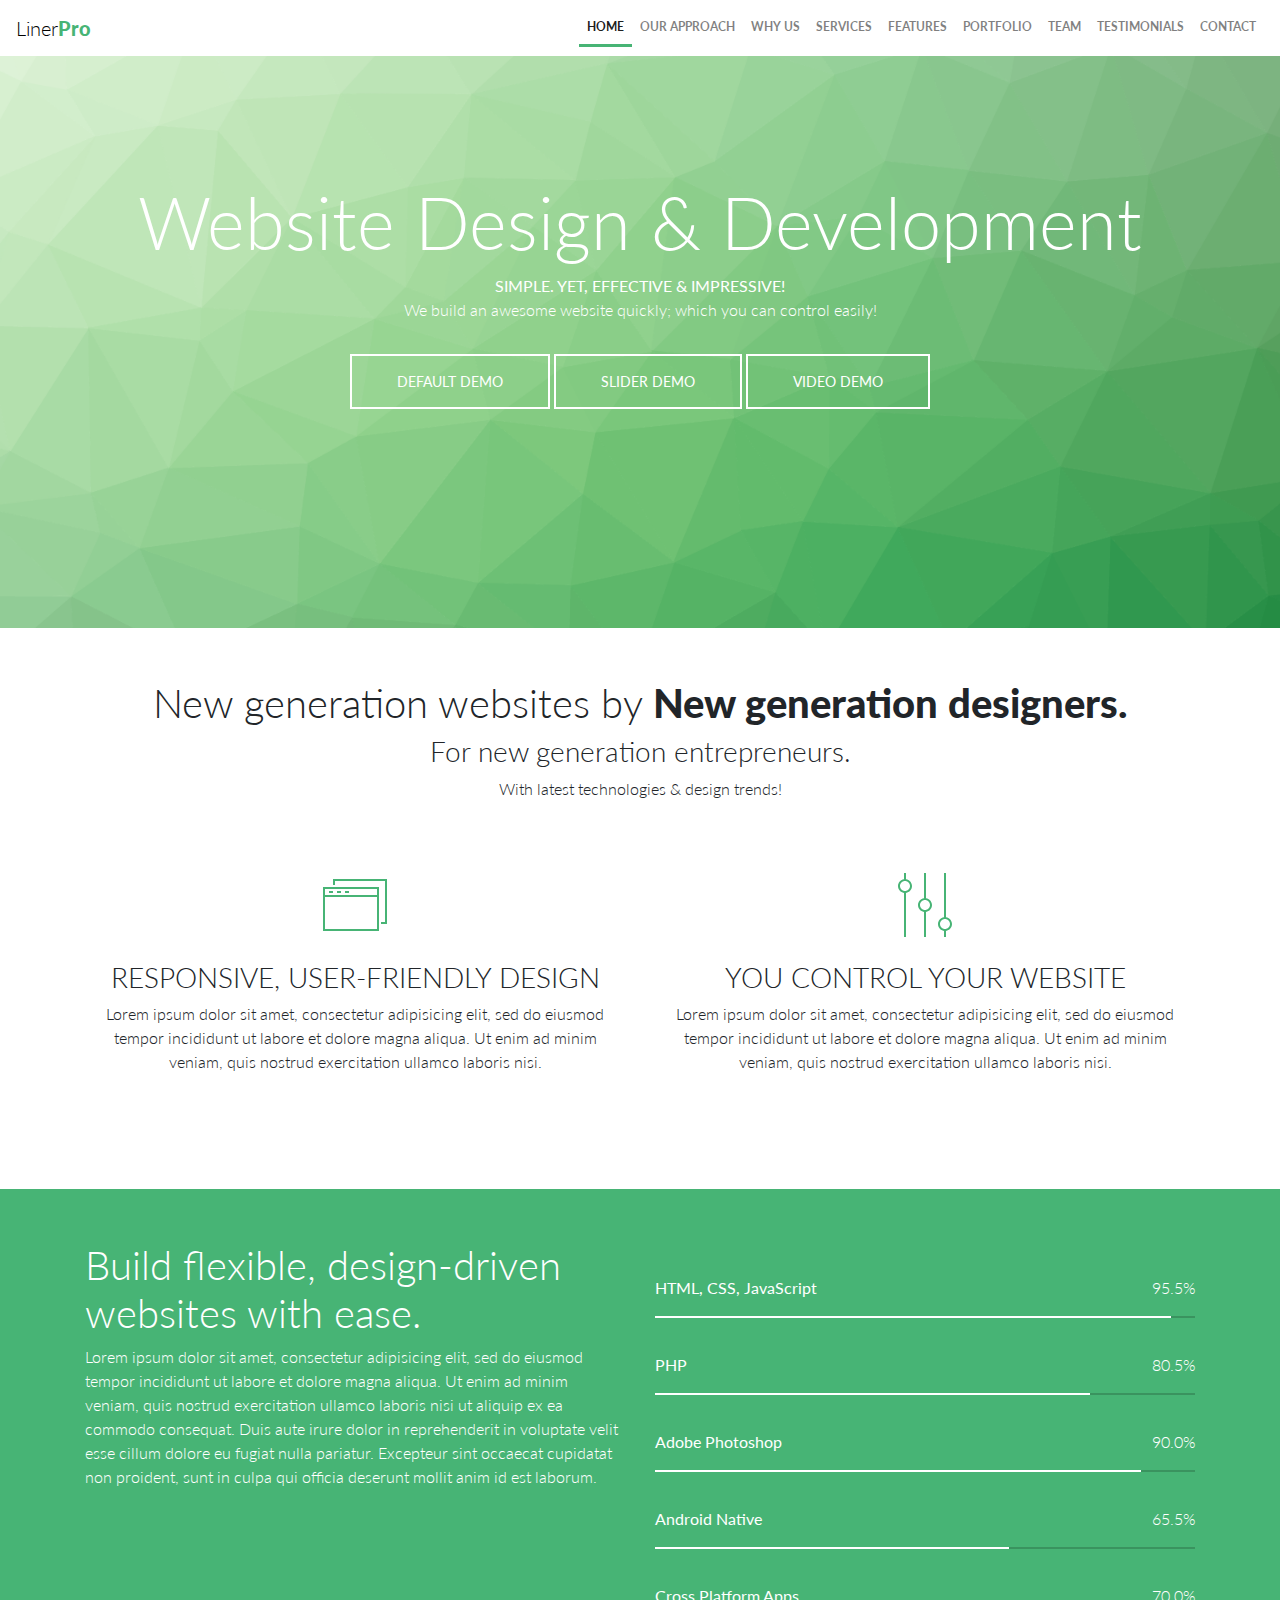
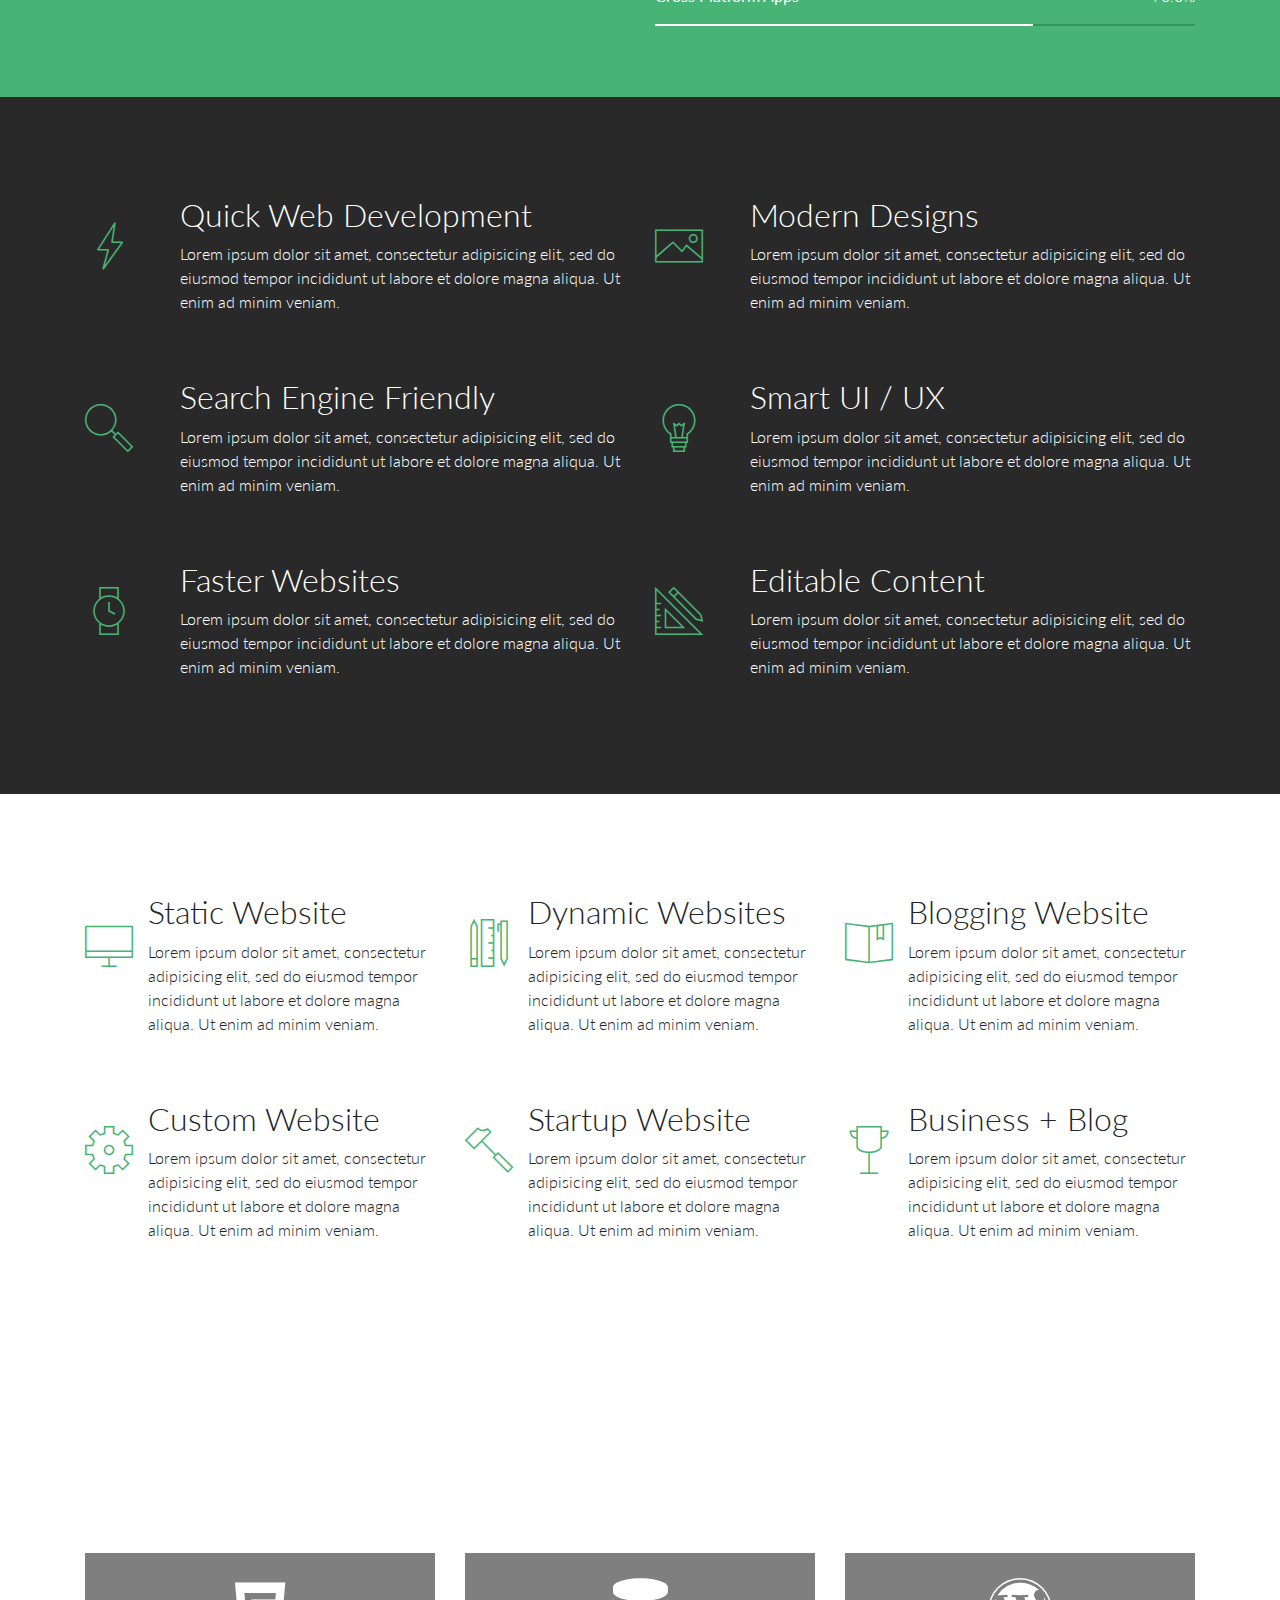
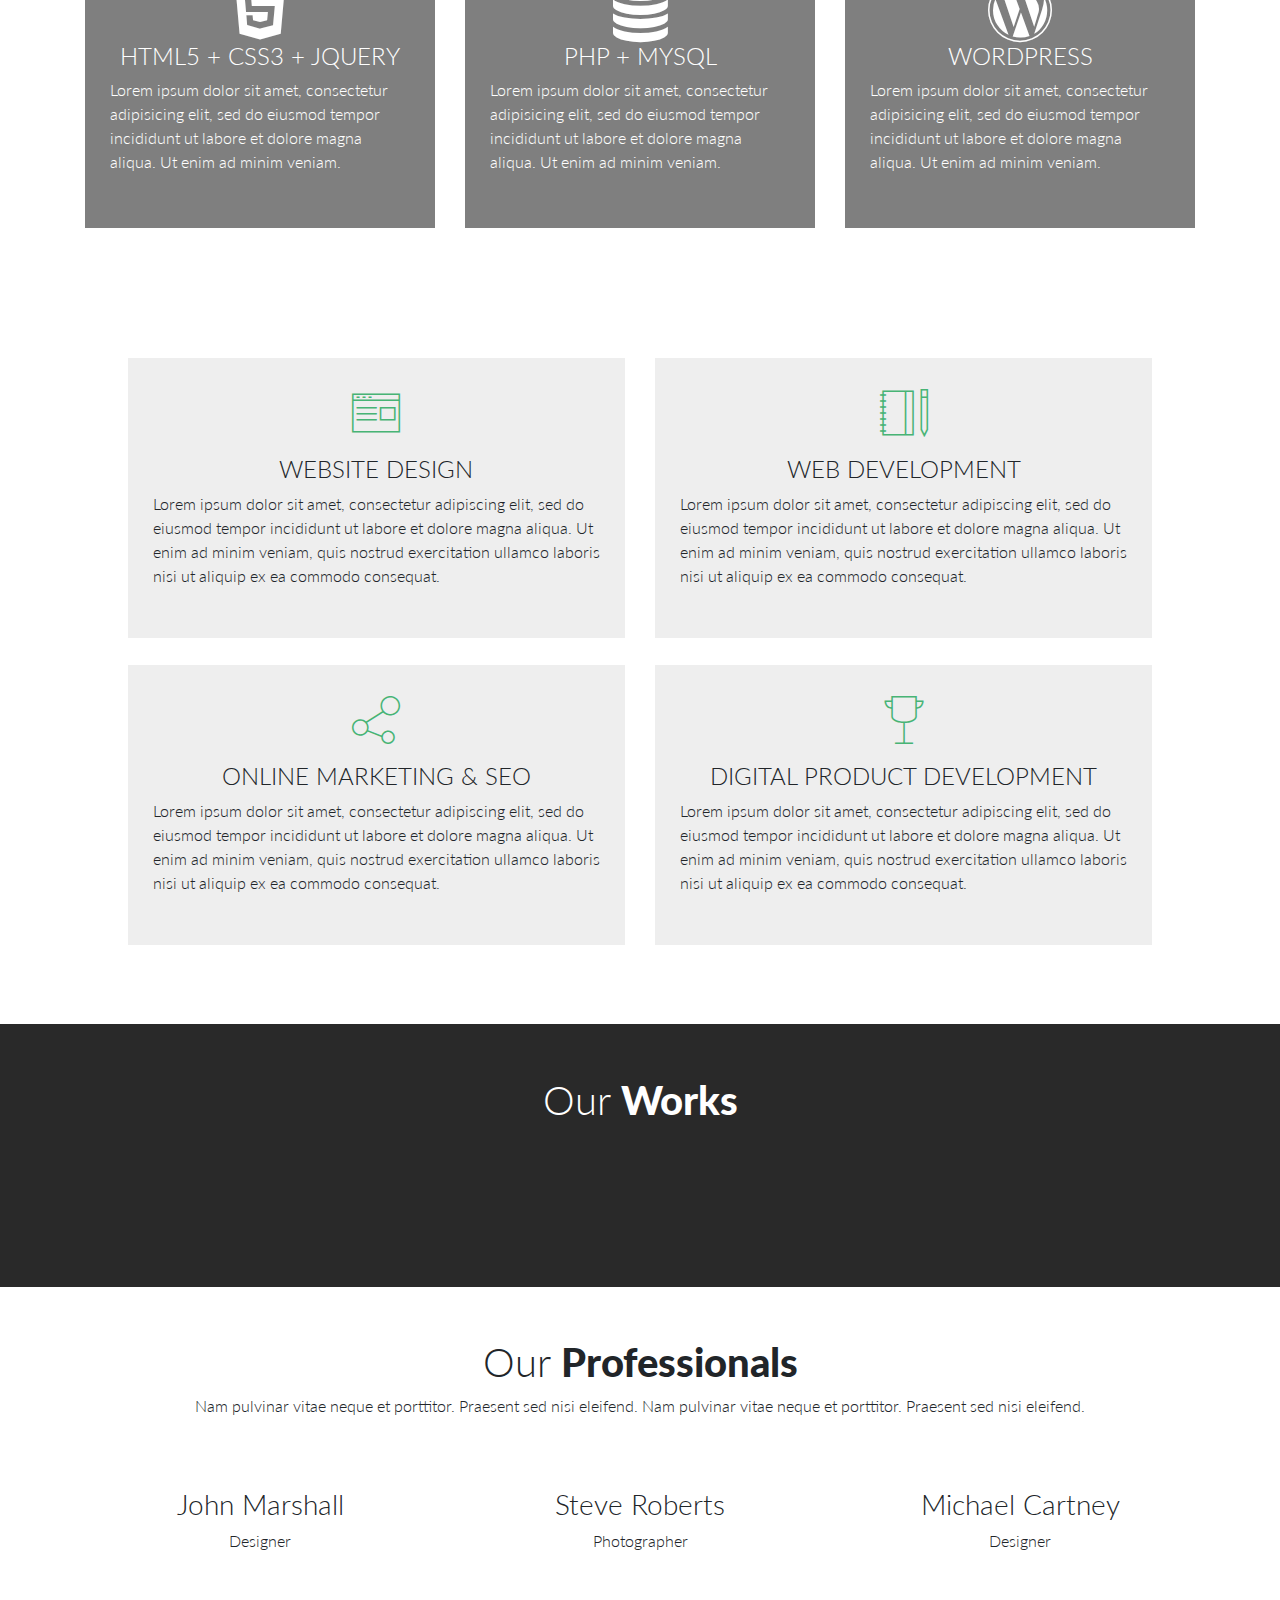
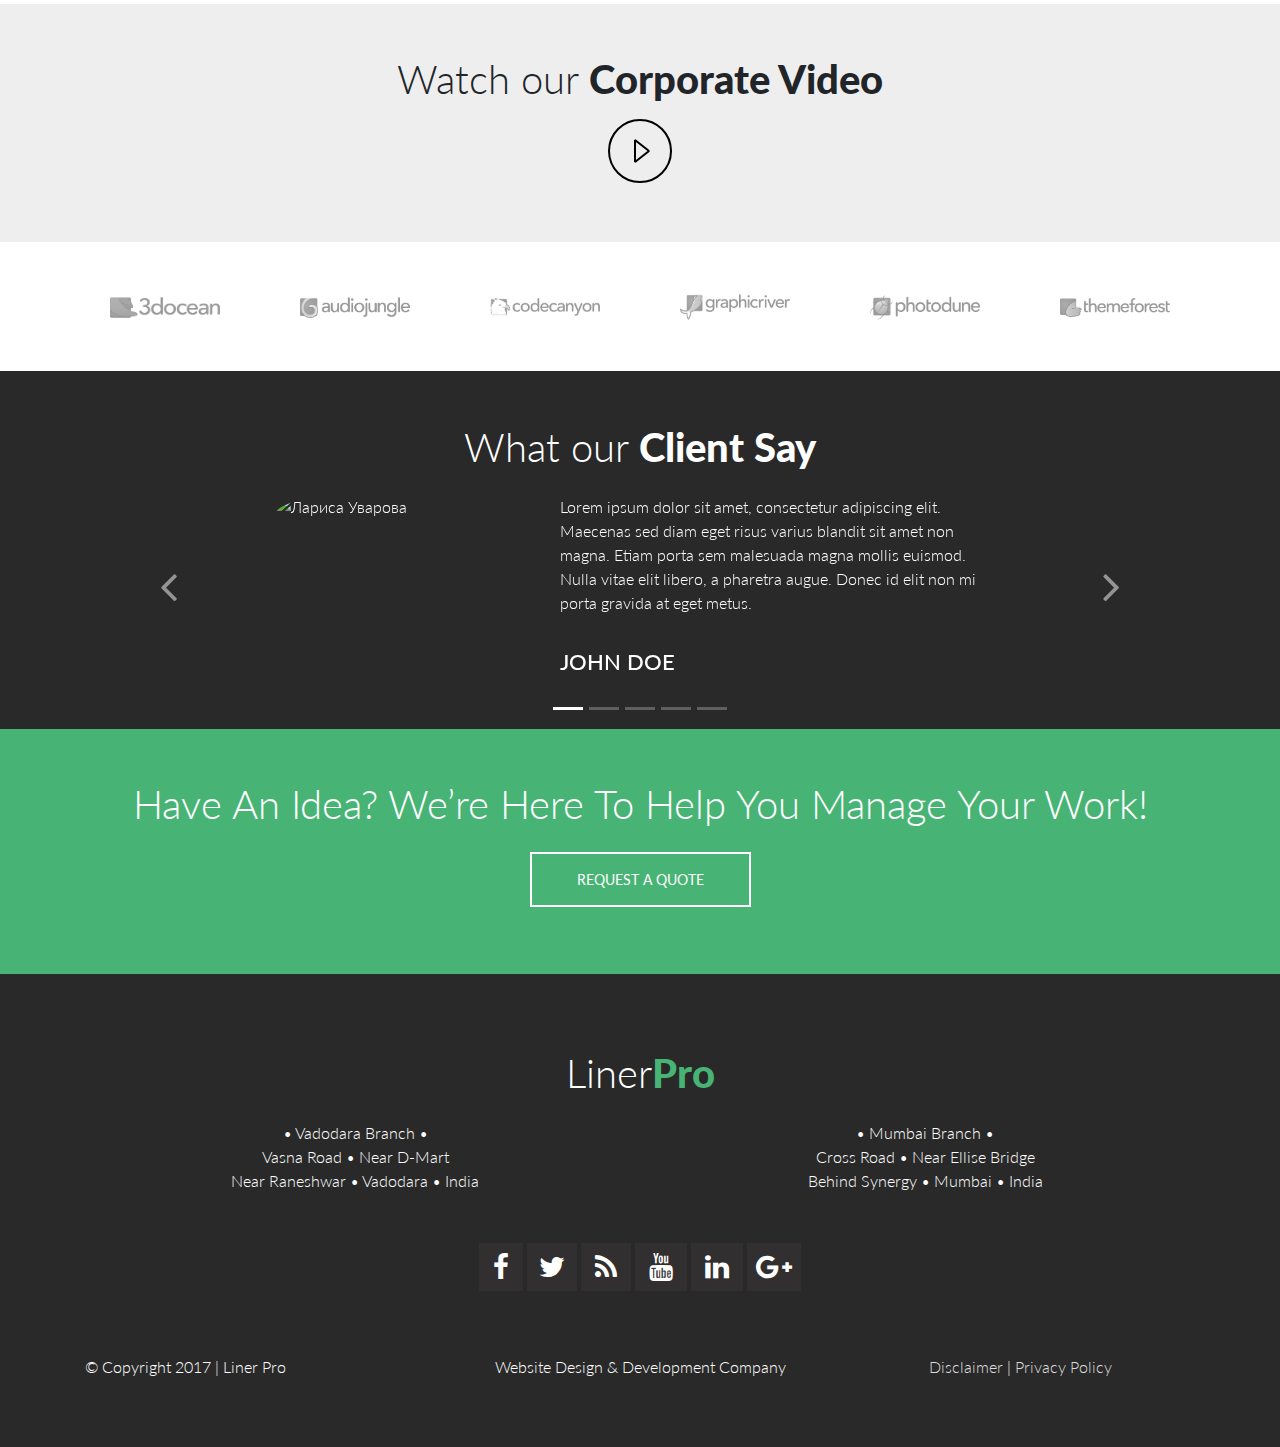
==== commit abc9a4e2: "Section padding fixes" ====
--- a/index.html
+++ b/index.html
@@ -147,7 +147,7 @@
 
     <!-- Our Approach Section
     ======================================================================= -->
-    <section id="approach" class="section" style="padding: 7% 0">
+    <section id="approach" class="section py-6">
       <div class="container">
         <div class="row">
           <div class="col-md-12 text-center">
@@ -181,7 +181,7 @@
 
     <!-- Our Strengths Section
     ======================================================================= -->
-    <section id="ourstrenghts" class="section colored-section" style="padding: 7% 0">
+    <section id="ourstrenghts" class="section colored-section py-6">
       <div class="container">
         <div class="row">
           <div class="col-md-6">
@@ -737,9 +737,55 @@
     </section>
     <!-- Ends Our Team Section -->
 
+    <!-- Corporate Video Section
+    ======================================================================= -->
+    <section id="corporate-video" class="section">
+      <div class="container">
+        <div class="row">
+          <div class="col-md-12 text-center">
+            <h1>Watch our <span class="bold">Corporate Video</span></h1>
+            <a href="#" data-toggle="modal" data-target="#corporateVideo">
+              <img class="my-2" src="assets/images/music_play_button.svg" alt="Play-Button" />
+            </a>
+
+            <!-- Modal -->
+            <div id="corporateVideo" class="modal fade corporateVideo" role="dialog">
+              <div class="modal-dialog modal-lg">
+                <!-- Modal content-->
+                <div class="modal-content modal-video-content">
+                  <div class="modal-header modal-video-header">
+                    <button type="button" class="close modal-close" data-dismiss="modal">&times;</button>
+                  </div>
+                  <div class="modal-body modal-video-body">
+                    <!-- You can use embedded YouTube iframe or your own video file -->
+
+                    <!-- <iframe
+                      title="Corporate Video"
+                      class="video-frame"
+                      src="https://www.youtube.com/embed/aVS4W7GZSq0"
+                      allowfullscreen
+                    ></iframe> -->
+
+                    <!-- OR -->
+
+                    <video class="video-frame" controls>
+                      <source src="assets/video/MP4/Working-Space.mp4" type="video/mp4" />
+                      <source src="assets/video/MP4/Working-Space.ogg" type="video/ogg" />
+                      Your browser does not support the video tag.
+                    </video>
+                  </div>
+                </div>
+              </div>
+            </div>
+          </div>
+        </div>
+      </div>
+    </section>
+    <!-- Ends Corporate Video Section -->
+
     <!-- Our Clients Section
     ======================================================================= -->
-    <div id="clients" class="section" style="background-color: #eee">
+    <div id="clients" class="section">
       <div class="container">
         <div class="row">
           <div class="col-md-2 col-sm-12 col-xs-12">
@@ -891,52 +937,6 @@
       </div>
     </section>
     <!-- Ends Testimonials Section -->
-
-    <!-- Corporate Video Section
-    ======================================================================= -->
-    <section id="video" class="section">
-      <div class="container">
-        <div class="row">
-          <div class="col-md-12 text-center">
-            <h1>Watch our <span class="bold">Corporate Video</span></h1>
-            <a href="#" data-toggle="modal" data-target="#corporateVideo">
-              <img class="my-2" src="assets/images/music_play_button.svg" alt="Play-Button" />
-            </a>
-
-            <!-- Modal -->
-            <div id="corporateVideo" class="modal fade corporateVideo" role="dialog">
-              <div class="modal-dialog modal-lg">
-                <!-- Modal content-->
-                <div class="modal-content modal-video-content">
-                  <div class="modal-header modal-video-header">
-                    <button type="button" class="close modal-close" data-dismiss="modal">&times;</button>
-                  </div>
-                  <div class="modal-body modal-video-body">
-                    <!-- You can use embedded YouTube iframe or your own video file -->
-
-                    <!-- <iframe
-                      title="Corporate Video"
-                      class="video-frame"
-                      src="https://www.youtube.com/embed/aVS4W7GZSq0"
-                      allowfullscreen
-                    ></iframe> -->
-
-                    <!-- OR -->
-
-                    <video class="video-frame" controls>
-                      <source src="assets/video/MP4/Working-Space.mp4" type="video/mp4" />
-                      <source src="assets/video/MP4/Working-Space.ogg" type="video/ogg" />
-                      Your browser does not support the video tag.
-                    </video>
-                  </div>
-                </div>
-              </div>
-            </div>
-          </div>
-        </div>
-      </div>
-    </section>
-    <!-- Ends Corporate Video Section -->
 
     <!-- Request for Quote Section
     ======================================================================= -->
--- a/assets/css/main.css
+++ b/assets/css/main.css
@@ -977,6 +977,11 @@
 }
 
 /* 09. Corporate Video Modal*/
+
+#corporate-video {
+  background-color: #eee;
+}
+
 .modal-video-body {
   padding: 0;
 }
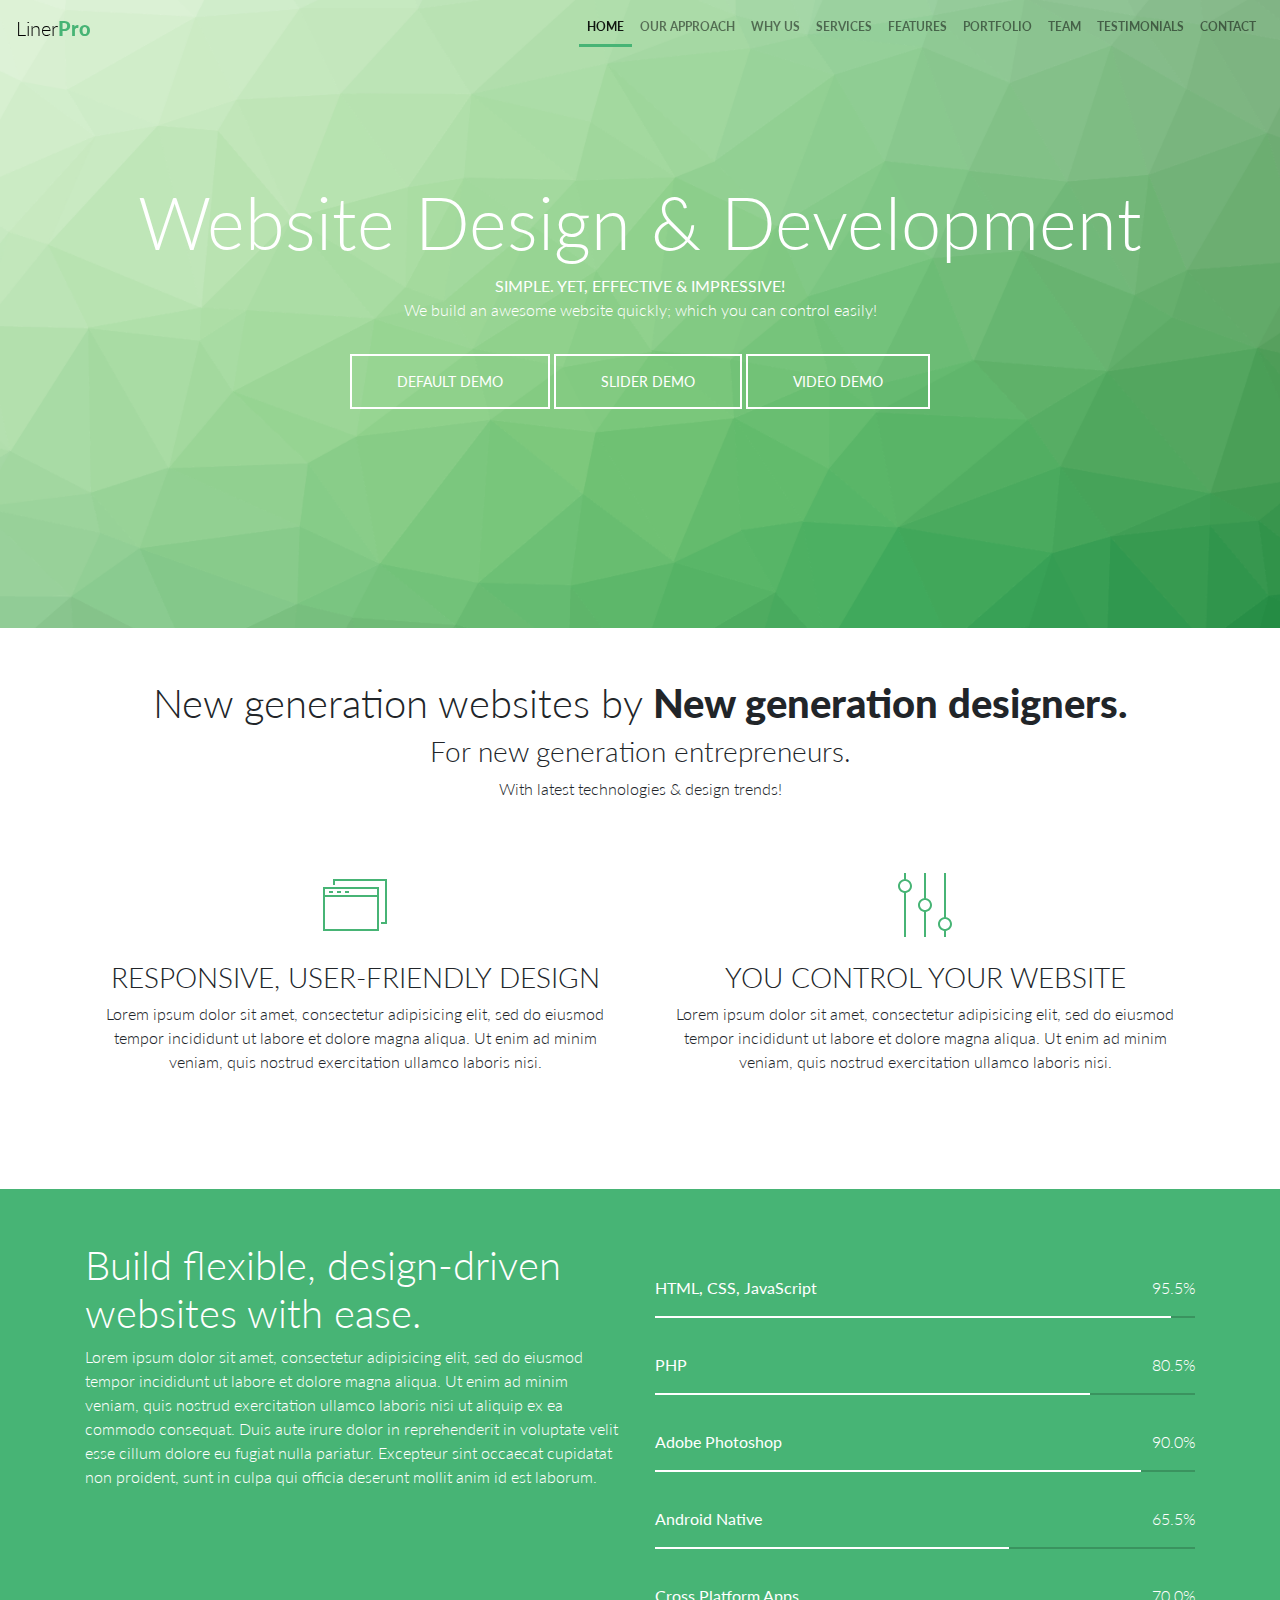
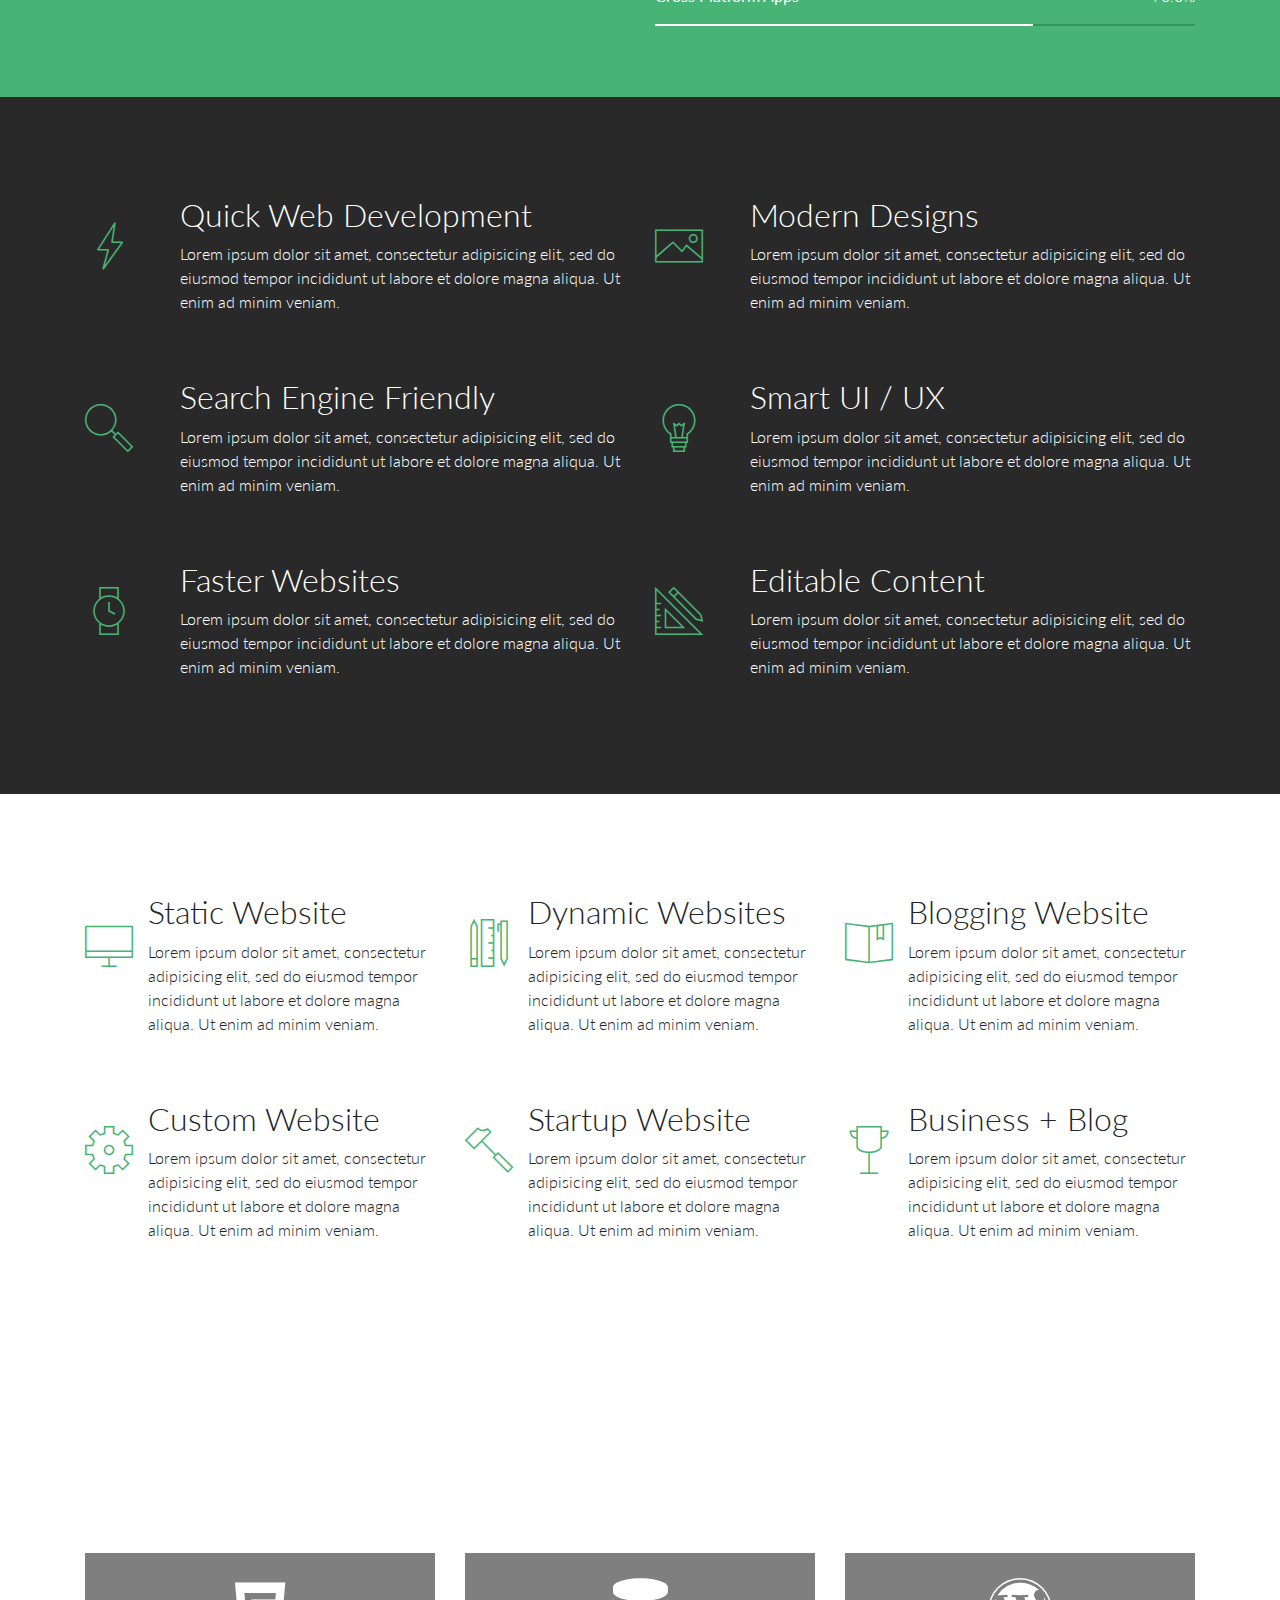
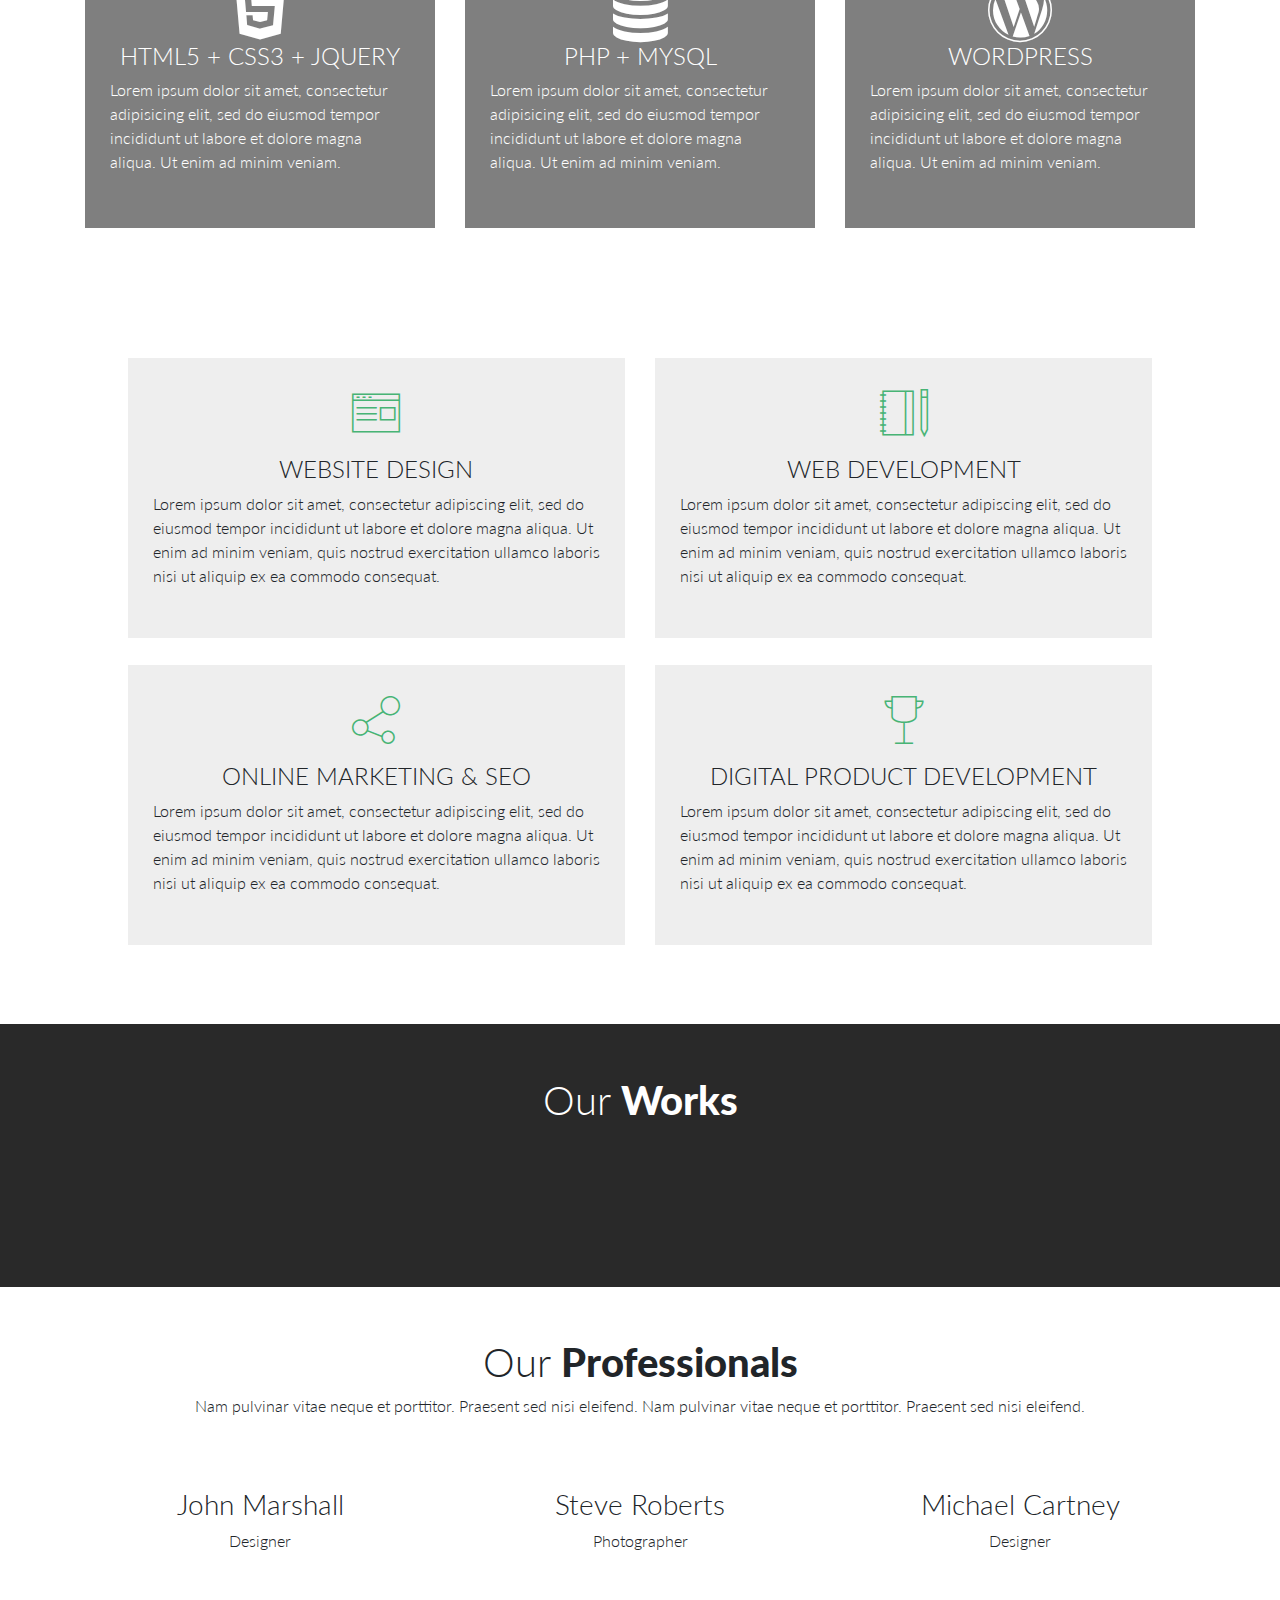
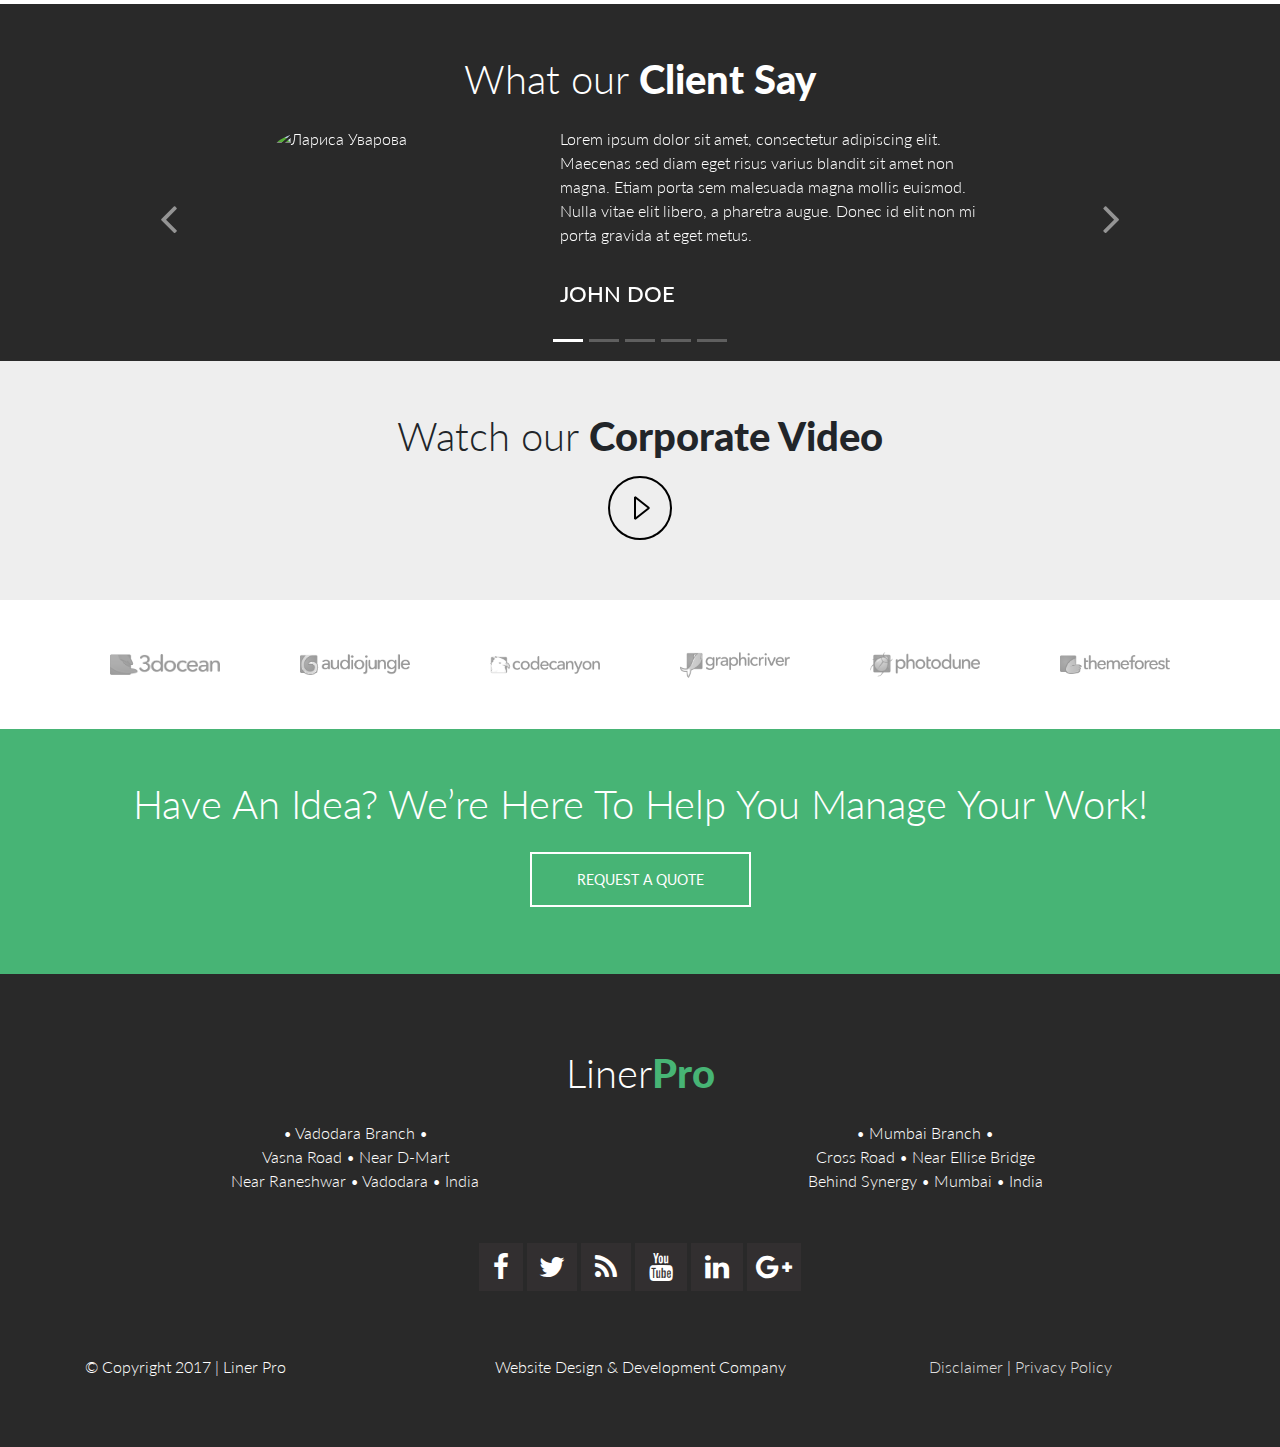
==== commit ad2ba9b9: "Documentation changes" ====
--- a/index.html
+++ b/index.html
@@ -11,7 +11,7 @@
     <meta charset="UTF-8" />
     <title>LinerPro | One Page Professional Bootstrap Website Template</title>
     <meta name="description" content="LinerPro One page Professional responsive website template based on Bootstrap Framework" />
-    <meta name="keywords" content="Liner, pro, HTML, CSS, XML, JavaScript, bootstrap, framework, responsive, template" />
+    <meta name="keywords" content="Liner, pro, HTML, CSS, XML, JavaScript, bootstrap, framework, bootstrap 4, responsive, template" />
     <meta name="author" content="Liner Pro. Faizan Saiyed" />
 
     <!-- Mobile Specific Meta
@@ -40,13 +40,13 @@
     <!-- CSS
     ====================================================================== -->
     <!-- Bootstrap Framework -->
-    <link rel="stylesheet" type="text/css" href="assets/bootstrap/css/bootstrap.min.css" />
+    <link rel="stylesheet" type="text/css" href="./assets/bootstrap/css/bootstrap.min.css" />
     <!-- CDN Link to Font Awesome -->
     <link href="https://maxcdn.bootstrapcdn.com/font-awesome/4.7.0/css/font-awesome.min.css" rel="stylesheet" />
     <!-- Line Icons (https://linea.io/) -->
-    <link rel="stylesheet" type="text/css" href="assets/linea-fonts/basic-icons/styles-basic.css" />
+    <link rel="stylesheet" type="text/css" href="./assets/linea-fonts/basic-icons/styles-basic.css" />
     <!-- Main Theme Styles -->
-    <link rel="stylesheet" type="text/css" href="assets/css/main.css" />
+    <link rel="stylesheet" type="text/css" href="./assets/css/main.css" />
 
     <!-- Color Options (If no theme selected, default Green Theme will be applied)
     ====================================================================== -->
@@ -63,6 +63,7 @@
       <nav class="navbar navbar-expand-lg fixed-top navbar-light justify-content-between navbar-default">
         <a class="navbar-brand" href="#home">Liner<span>Pro</span></a>
 
+        <!-- Mobile Menu Icon -->
         <button
           class="navbar-toggler"
           type="button"
@@ -75,11 +76,12 @@
           <span class="navbar-toggler-icon"></span>
         </button>
 
+        <!-- Navigation Links -->
         <div class="collapse navbar-collapse" id="navbarSupportedContent">
           <ul class="navbar-nav ml-auto">
             <li class="nav-item"><a class="nav-link" href="#home">Home</a></li>
             <li class="nav-item"><a class="nav-link" href="#approach">Our Approach</a></li>
-            <li class="nav-item"><a class="nav-link" href="#why">Why Us</a></li>
+            <li class="nav-item"><a class="nav-link" href="#why-us">Why Us</a></li>
             <li class="nav-item"><a class="nav-link" href="#services">Services</a></li>
             <li class="nav-item"><a class="nav-link" href="#features">Features</a></li>
             <li class="nav-item"><a class="nav-link" href="#works">Portfolio</a></li>
@@ -92,7 +94,7 @@
     </header>
     <!-- Ends Navbar Section -->
 
-    <!-- Contact Form Modal
+    <!-- Contact Form Modal. Check mail.php for your email address
     ======================================================================= -->
     <div id="contactus" class="modal fade" role="dialog">
       <div class="modal-dialog modal-lg">
@@ -136,9 +138,9 @@
             <h1>Website Design &amp; Development</h1>
             <strong>SIMPLE. YET, EFFECTIVE &amp; IMPRESSIVE!</strong>
             <p>We build an awesome website quickly; which you can control easily!</p>
-            <a href="index.html" class="btn btn-default btn-outline btn-lg contact-btn my-3">DEFAULT DEMO</a>
-            <a href="index-slider.html" class="btn btn-default btn-outline btn-lg contact-btn my-3">SLIDER DEMO</a>
-            <a href="index-video.html" class="btn btn-default btn-outline btn-lg contact-btn my-3">VIDEO DEMO</a>
+            <a href="./index.html" class="btn btn-default btn-outline btn-lg contact-btn my-3">DEFAULT DEMO</a>
+            <a href="./demo-pages/index-slider.html" class="btn btn-default btn-outline btn-lg contact-btn my-3">SLIDER DEMO</a>
+            <a href="./demo-pages/index-video.html" class="btn btn-default btn-outline btn-lg contact-btn my-3">VIDEO DEMO</a>
           </div>
         </div>
       </div>
@@ -181,7 +183,7 @@
 
     <!-- Our Strengths Section
     ======================================================================= -->
-    <section id="ourstrenghts" class="section colored-section py-6">
+    <section id="our-strength" class="section colored-section py-6">
       <div class="container">
         <div class="row">
           <div class="col-md-6">
@@ -247,7 +249,7 @@
 
     <!-- Why Us Section
     ======================================================================= -->
-    <section id="why" class="section dark">
+    <section id="why-us" class="section dark">
       <div class="container">
         <div class="row my-5">
           <div class="col-md-6">
@@ -736,80 +738,6 @@
       </div>
     </section>
     <!-- Ends Our Team Section -->
-
-    <!-- Corporate Video Section
-    ======================================================================= -->
-    <section id="corporate-video" class="section">
-      <div class="container">
-        <div class="row">
-          <div class="col-md-12 text-center">
-            <h1>Watch our <span class="bold">Corporate Video</span></h1>
-            <a href="#" data-toggle="modal" data-target="#corporateVideo">
-              <img class="my-2" src="assets/images/music_play_button.svg" alt="Play-Button" />
-            </a>
-
-            <!-- Modal -->
-            <div id="corporateVideo" class="modal fade corporateVideo" role="dialog">
-              <div class="modal-dialog modal-lg">
-                <!-- Modal content-->
-                <div class="modal-content modal-video-content">
-                  <div class="modal-header modal-video-header">
-                    <button type="button" class="close modal-close" data-dismiss="modal">&times;</button>
-                  </div>
-                  <div class="modal-body modal-video-body">
-                    <!-- You can use embedded YouTube iframe or your own video file -->
-
-                    <!-- <iframe
-                      title="Corporate Video"
-                      class="video-frame"
-                      src="https://www.youtube.com/embed/aVS4W7GZSq0"
-                      allowfullscreen
-                    ></iframe> -->
-
-                    <!-- OR -->
-
-                    <video class="video-frame" controls>
-                      <source src="assets/video/MP4/Working-Space.mp4" type="video/mp4" />
-                      <source src="assets/video/MP4/Working-Space.ogg" type="video/ogg" />
-                      Your browser does not support the video tag.
-                    </video>
-                  </div>
-                </div>
-              </div>
-            </div>
-          </div>
-        </div>
-      </div>
-    </section>
-    <!-- Ends Corporate Video Section -->
-
-    <!-- Our Clients Section
-    ======================================================================= -->
-    <div id="clients" class="section">
-      <div class="container">
-        <div class="row">
-          <div class="col-md-2 col-sm-12 col-xs-12">
-            <img class="client-logo img-fluid" src="assets/images/clients/1.png" alt="..." />
-          </div>
-          <div class="col-md-2 col-sm-12 col-xs-12">
-            <img class="client-logo img-fluid" src="assets/images/clients/2.png" alt="..." />
-          </div>
-          <div class="col-md-2 col-sm-12 col-xs-12">
-            <img class="client-logo img-fluid" src="assets/images/clients/3.png" alt="..." />
-          </div>
-          <div class="col-md-2 col-sm-12 col-xs-12">
-            <img class="client-logo img-fluid" src="assets/images/clients/4.png" alt="..." />
-          </div>
-          <div class="col-md-2 col-sm-12 col-xs-12">
-            <img class="client-logo img-fluid" src="assets/images/clients/5.png" alt="..." />
-          </div>
-          <div class="col-md-2 col-sm-12 col-xs-12">
-            <img class="client-logo img-fluid" src="assets/images/clients/6.png" alt="..." />
-          </div>
-        </div>
-      </div>
-    </div>
-    <!-- Ends Our Clients Section -->
 
     <!-- Testimonials Section
     ======================================================================= -->
@@ -937,6 +865,80 @@
       </div>
     </section>
     <!-- Ends Testimonials Section -->
+
+    <!-- Corporate Video Section
+    ======================================================================= -->
+    <section id="corporate-video" class="section">
+      <div class="container">
+        <div class="row">
+          <div class="col-md-12 text-center">
+            <h1>Watch our <span class="bold">Corporate Video</span></h1>
+            <a href="#" data-toggle="modal" data-target="#corporateVideo">
+              <img class="my-2" src="assets/images/music_play_button.svg" alt="Play-Button" />
+            </a>
+
+            <!-- Modal -->
+            <div id="corporateVideo" class="modal fade corporateVideo" role="dialog">
+              <div class="modal-dialog modal-lg">
+                <!-- Modal content-->
+                <div class="modal-content modal-video-content">
+                  <div class="modal-header modal-video-header">
+                    <button type="button" class="close modal-close" data-dismiss="modal">&times;</button>
+                  </div>
+                  <div class="modal-body modal-video-body">
+                    <!-- You can use embedded YouTube iframe or your own video file -->
+
+                    <!-- <iframe
+                      title="Corporate Video"
+                      class="video-frame"
+                      src="https://www.youtube.com/embed/aVS4W7GZSq0"
+                      allowfullscreen
+                    ></iframe> -->
+
+                    <!-- OR -->
+
+                    <video class="video-frame" controls>
+                      <source src="assets/video/MP4/Working-Space.mp4" type="video/mp4" />
+                      <source src="assets/video/MP4/Working-Space.ogg" type="video/ogg" />
+                      Your browser does not support the video tag.
+                    </video>
+                  </div>
+                </div>
+              </div>
+            </div>
+          </div>
+        </div>
+      </div>
+    </section>
+    <!-- Ends Corporate Video Section -->
+
+    <!-- Our Clients Section
+    ======================================================================= -->
+    <div id="clients" class="section">
+      <div class="container">
+        <div class="row">
+          <div class="col-md-2 col-sm-12 col-xs-12">
+            <img class="client-logo img-fluid" src="assets/images/clients/1.png" alt="..." />
+          </div>
+          <div class="col-md-2 col-sm-12 col-xs-12">
+            <img class="client-logo img-fluid" src="assets/images/clients/2.png" alt="..." />
+          </div>
+          <div class="col-md-2 col-sm-12 col-xs-12">
+            <img class="client-logo img-fluid" src="assets/images/clients/3.png" alt="..." />
+          </div>
+          <div class="col-md-2 col-sm-12 col-xs-12">
+            <img class="client-logo img-fluid" src="assets/images/clients/4.png" alt="..." />
+          </div>
+          <div class="col-md-2 col-sm-12 col-xs-12">
+            <img class="client-logo img-fluid" src="assets/images/clients/5.png" alt="..." />
+          </div>
+          <div class="col-md-2 col-sm-12 col-xs-12">
+            <img class="client-logo img-fluid" src="assets/images/clients/6.png" alt="..." />
+          </div>
+        </div>
+      </div>
+    </div>
+    <!-- Ends Our Clients Section -->
 
     <!-- Request for Quote Section
     ======================================================================= -->
--- a/assets/css/main.css
+++ b/assets/css/main.css
@@ -189,7 +189,22 @@
 /* 02. Header & Navbar Stylings*/
 .navbar {
   margin-bottom: 0;
-  background-color: #fff;
+  background-color: transparent;
+}
+
+/* Add the below transitions to allow a smooth color change similar to lyft */
+.navbar {
+  -webkit-transition: all 0.6s ease-out;
+  -moz-transition: all 0.6s ease-out;
+  -o-transition: all 0.6s ease-out;
+  -ms-transition: all 0.6s ease-out;
+  transition: all 0.6s ease-out;
+}
+
+.navbar.scrolled {
+  background: rgb(255, 255, 255); /* IE */
+  background: rgba(255, 255, 255, 1); /* NON-IE */
+  box-shadow: 0 0 15px rgb(0 0 0 / 10%);
 }
 
 .navbar-default {
@@ -249,7 +264,7 @@
   float: right;
 }
 
-.navbar-default .navbar-toggle {
+.navbar-toggler {
   border: none;
 }
 
@@ -284,7 +299,6 @@
 }
 
 .navbar-default .navbar-nav a.active,
-.navbar-default .navbar-nav a:focus,
 .navbar-default .navbar-nav a:hover {
   border-bottom: 3px solid #47b475;
   transition: 0.1s all linear;
--- a/assets/css/yellow-theme.css
+++ b/assets/css/yellow-theme.css
@@ -12,7 +12,7 @@
 .navbar-default .navbar-nav a:focus,
 .navbar-default .navbar-nav a:hover {
   background-color: #daa520;
-  color: #FFF !important;
+  color: #fff !important;
 }
 
 .section.background-image {
--- a/assets/css/red-theme.css
+++ b/assets/css/red-theme.css
@@ -1,80 +1,84 @@
 /* Background image generated from: https://qrohlf.com/trianglify-generator/ */
 
 ::selection {
-    background-color: #FF3232;
+  background-color: #ff3232;
 }
 
 .navbar-brand span {
-    color: #FF3232;
+  color: #ff3232;
 }
 
-.navbar-default .navbar-nav>.active>a, .navbar-default .navbar-nav>.active>a:focus, .navbar-default .navbar-nav>.active>a:hover{
-    background-color: #FF3232;
+.navbar-default .navbar-nav > .active > a,
+.navbar-default .navbar-nav > .active > a:focus,
+.navbar-default .navbar-nav > .active > a:hover {
+  background-color: #ff3232;
 }
 
 .section.background-image {
-    background-image: url(../images/polygonal-bg-red.png);
+  background-image: url(../images/polygonal-bg-red.png);
 }
 
 .btn-outline:hover {
-    color: #FF3232;
+  color: #ff3232;
 }
 
 .btn-outline:focus {
-    color: #FF3232;
+  color: #ff3232;
 }
 
 .color-text {
-    color: #FF3232;
+  color: #ff3232;
 }
 
 .color-icon {
-    color: #FF3232;
+  color: #ff3232;
 }
 
 .submit-btn {
-    background-color: #FF3232;
-    border-color: #FF3232;
+  background-color: #ff3232;
+  border-color: #ff3232;
 }
 
 .submit-btn:hover {
-    border-color: #FF3232;
-    background-color: #FF6565;
+  border-color: #ff3232;
+  background-color: #ff6565;
 }
 
 .img-box ul li {
-    border: 1px solid #FF3232;
+  border: 1px solid #ff3232;
 }
 
 .img-box a:hover li {
-    color: #FF3232;
+  color: #ff3232;
 }
 
 a {
-    color: #FF3232;
+  color: #ff3232;
 }
 
 a:hover {
-    color: #FF3232;
+  color: #ff3232;
 }
 
-.colored-section{
-    background-color: #FF3232;
-    color: #fff;
+.colored-section {
+  background-color: #ff3232;
+  color: #fff;
 }
 
 .card .name {
-    color: #FF3232;
+  color: #ff3232;
 }
 
-.card .stats{
-    color: #FF3232;
+.card .stats {
+  color: #ff3232;
 }
 
-.t-facebook, .t-twitter, .t-google{
-    color: #FF3232 !important;
+.t-facebook,
+.t-twitter,
+.t-google {
+  color: #ff3232 !important;
 }
 
 .socials a:hover i {
-    background-color: #FF3232;
-}+  background-color: #ff3232;
+}
--- a/assets/css/blue-theme.css
+++ b/assets/css/blue-theme.css
@@ -1,79 +1,83 @@
 /* Background image generated from: https://qrohlf.com/trianglify-generator/ */
 
 ::selection {
-    background-color: #0088CC;
+  background-color: #0088cc;
 }
 
 .navbar-brand span {
-    color: #0088CC;
+  color: #0088cc;
 }
 
-.navbar-default .navbar-nav>.active>a, .navbar-default .navbar-nav>.active>a:focus, .navbar-default .navbar-nav>.active>a:hover{
-    background-color: #0088CC;
+.navbar-default .navbar-nav > .active > a,
+.navbar-default .navbar-nav > .active > a:focus,
+.navbar-default .navbar-nav > .active > a:hover {
+  background-color: #0088cc;
 }
 
 .section.background-image {
-    background-image: url(../images/polygonal-bg-blue.png);
+  background-image: url(../images/polygonal-bg-blue.png);
 }
 
 .btn-outline:hover {
-    color: #0088CC;
+  color: #0088cc;
 }
 
 .btn-outline:focus {
-    color: #0088CC;
+  color: #0088cc;
 }
 
 .color-text {
-    color: #0088CC;
+  color: #0088cc;
 }
 
 .color-icon {
-    color: #0088CC;
+  color: #0088cc;
 }
 
 .submit-btn {
-    background-color: #0088CC;
-    border-color: #0088CC;
+  background-color: #0088cc;
+  border-color: #0088cc;
 }
 
 .submit-btn:hover {
-    border-color: #0088CC;
-    background-color: #0099DD;
+  border-color: #0088cc;
+  background-color: #0099dd;
 }
 
 .img-box ul li {
-    border: 1px solid #0088CC;
+  border: 1px solid #0088cc;
 }
 
 .img-box a:hover li {
-    color: #0088CC;
+  color: #0088cc;
 }
 
 a {
-    color: #0088CC;
+  color: #0088cc;
 }
 
 a:hover {
-    color: #0088CC;
+  color: #0088cc;
 }
 
-.colored-section{
-    background-color: #0088CC;
+.colored-section {
+  background-color: #0088cc;
 }
 
 .card .name {
-    color: #0088CC;
+  color: #0088cc;
 }
 
-.card .stats{
-    color: #0088CC;
+.card .stats {
+  color: #0088cc;
 }
 
-.t-facebook, .t-twitter, .t-google{
-    color: #0088CC !important;
+.t-facebook,
+.t-twitter,
+.t-google {
+  color: #0088cc !important;
 }
 
 .socials a:hover i {
-    background-color: #0088CC;
-}+  background-color: #0088cc;
+}
--- a/assets/css/custom-theme.css
+++ b/assets/css/custom-theme.css
@@ -1,84 +1,88 @@
 /* Set your custom color here ( Note: This only works on latest browsers. 
 Check compatibility here: https://caniuse.com/css-variables ) */
-:root{
-    --custom-color: #daa520;
+:root {
+  --custom-color: #5220da;
 }
 
 ::selection {
-    background-color: var(--custom-color);
+  background-color: var(--custom-color);
 }
 
 .navbar-brand span {
-    color: var(--custom-color);
+  color: var(--custom-color);
 }
 
-.navbar-default .navbar-nav>.active>a, .navbar-default .navbar-nav>.active>a:focus, .navbar-default .navbar-nav>.active>a:hover{
-    background-color: var(--custom-color);
+.navbar-default .navbar-nav > .active > a,
+.navbar-default .navbar-nav > .active > a:focus,
+.navbar-default .navbar-nav > .active > a:hover {
+  background-color: var(--custom-color);
 }
 
 /* Background image generated from: https://qrohlf.com/trianglify-generator/ */
 .section.background-image {
-    background-image: url(../images/polygonal-bg-yellow.png);
+  background-image: url(../images/polygonal-bg-yellow.png);
 }
 
 .btn-outline:hover {
-    color: var(--custom-color);
+  color: var(--custom-color);
 }
 
 .btn-outline:focus {
-    color: var(--custom-color);
+  color: var(--custom-color);
 }
 
 .color-text {
-    color: var(--custom-color);
+  color: var(--custom-color);
 }
 
 .color-icon {
-    color: var(--custom-color);
+  color: var(--custom-color);
 }
 
 .submit-btn {
-    background-color: var(--custom-color);
-    border-color: var(--custom-color);
+  background-color: var(--custom-color);
+  border-color: var(--custom-color);
 }
 
 .submit-btn:hover {
-    border-color: var(--custom-color);
-    background-color: var(--custom-color);
+  border-color: var(--custom-color);
+  background-color: var(--custom-color);
 }
 
 .img-box ul li {
-    border: 1px solid var(--custom-color);
+  border: 1px solid var(--custom-color);
 }
 
 .img-box a:hover li {
-    color: var(--custom-color);
+  color: var(--custom-color);
 }
 
 a {
-    color: var(--custom-color);
+  color: var(--custom-color);
 }
 
 a:hover {
-    color: var(--custom-color);
+  color: var(--custom-color);
 }
 
-.colored-section{
-    background-color: var(--custom-color);
+.colored-section {
+  background-color: var(--custom-color);
 }
 
 .card .name {
-    color: var(--custom-color);
+  color: var(--custom-color);
 }
 
-.card .stats{
-    color: var(--custom-color);
+.card .stats {
+  color: var(--custom-color);
 }
 
-.t-facebook, .t-twitter, .t-google{
-    color: var(--custom-color) !important;
+.t-facebook,
+.t-twitter,
+.t-google {
+  color: var(--custom-color) !important;
 }
 
 .socials a:hover i {
-    background-color: var(--custom-color);
-}+  background-color: var(--custom-color);
+}
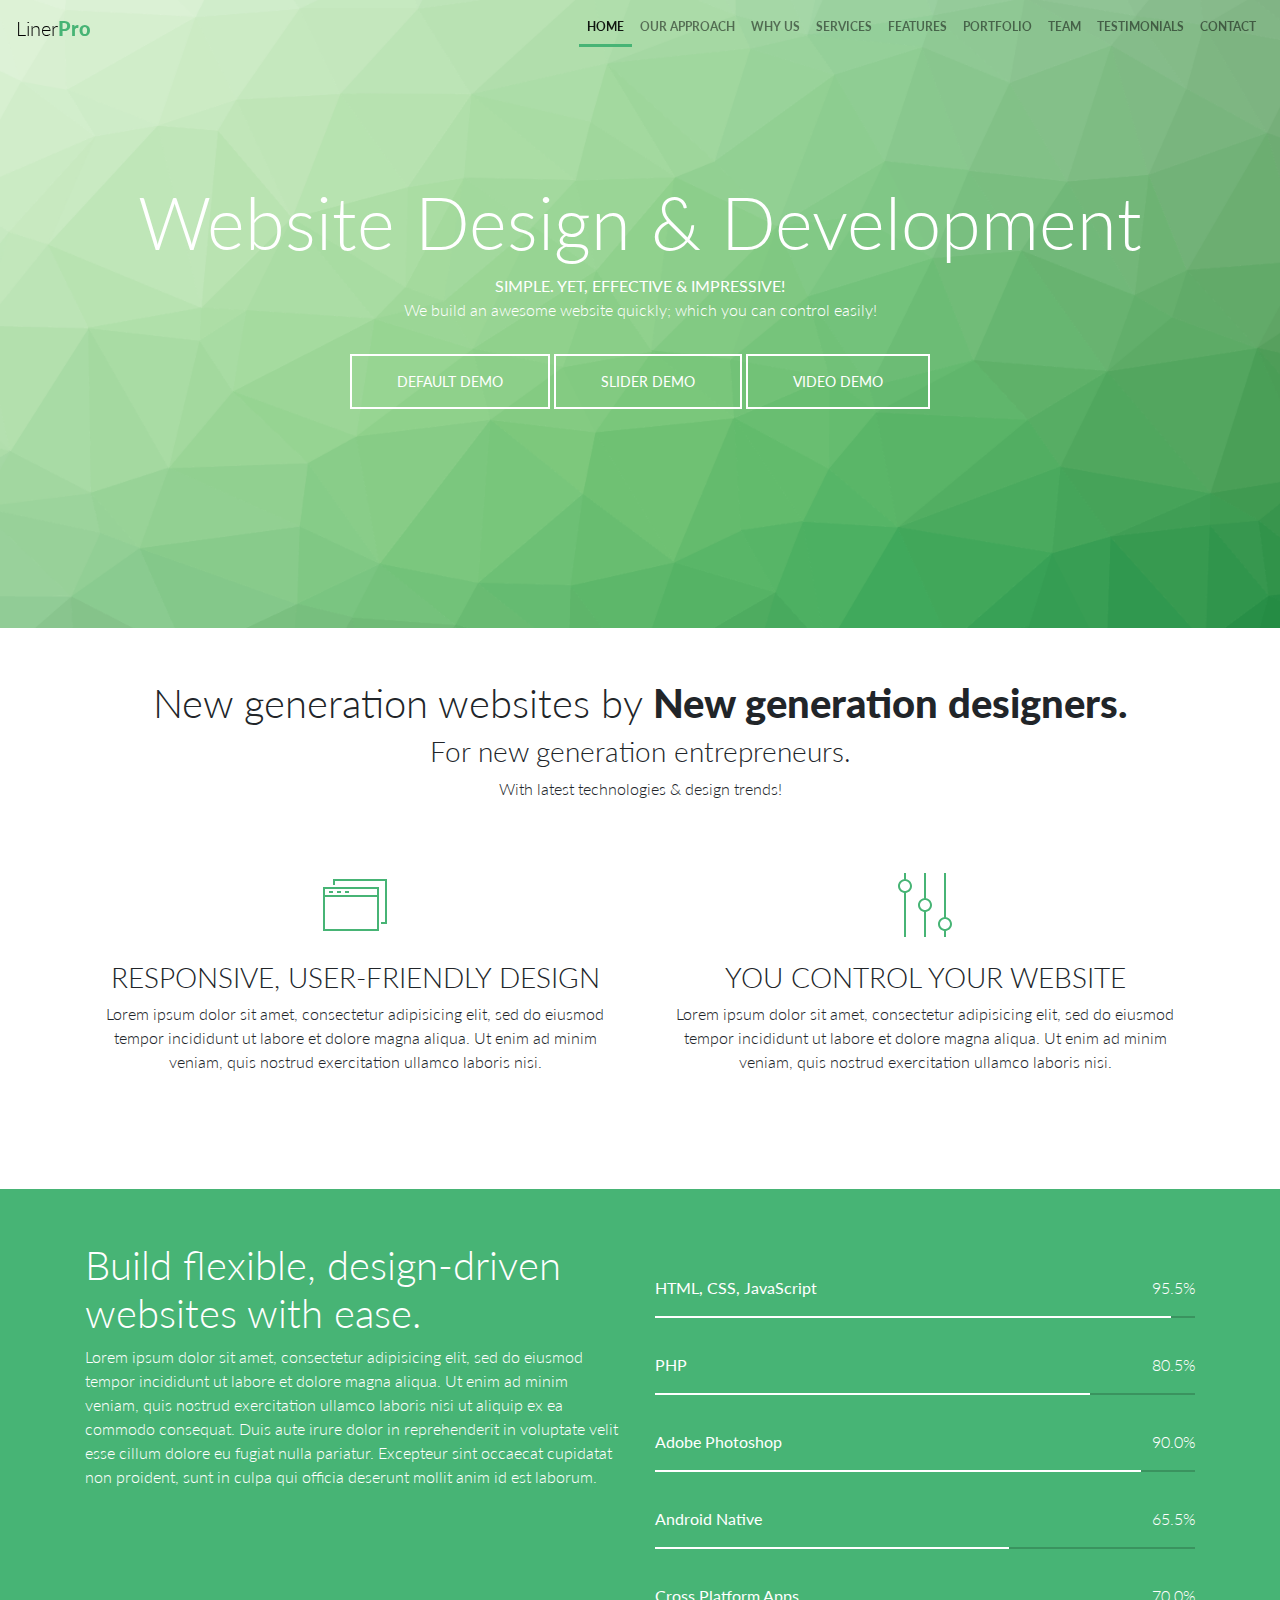
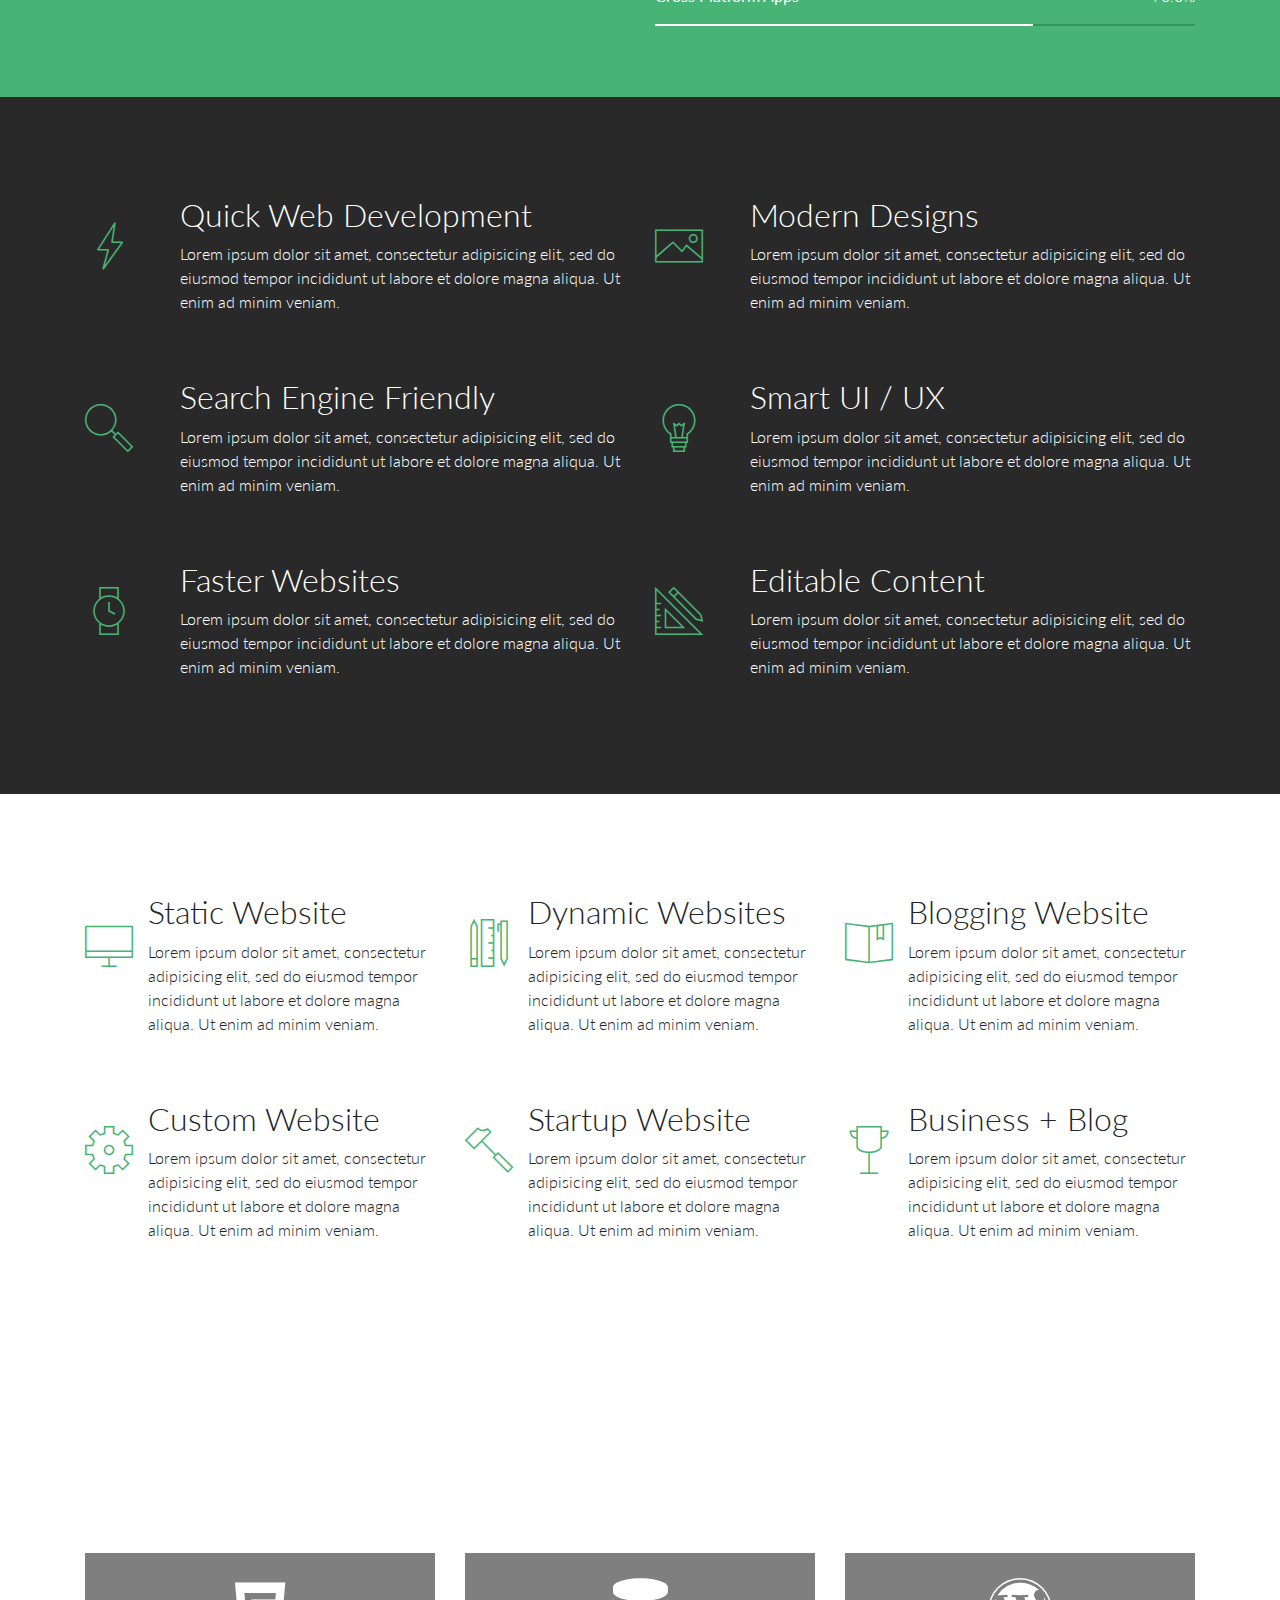
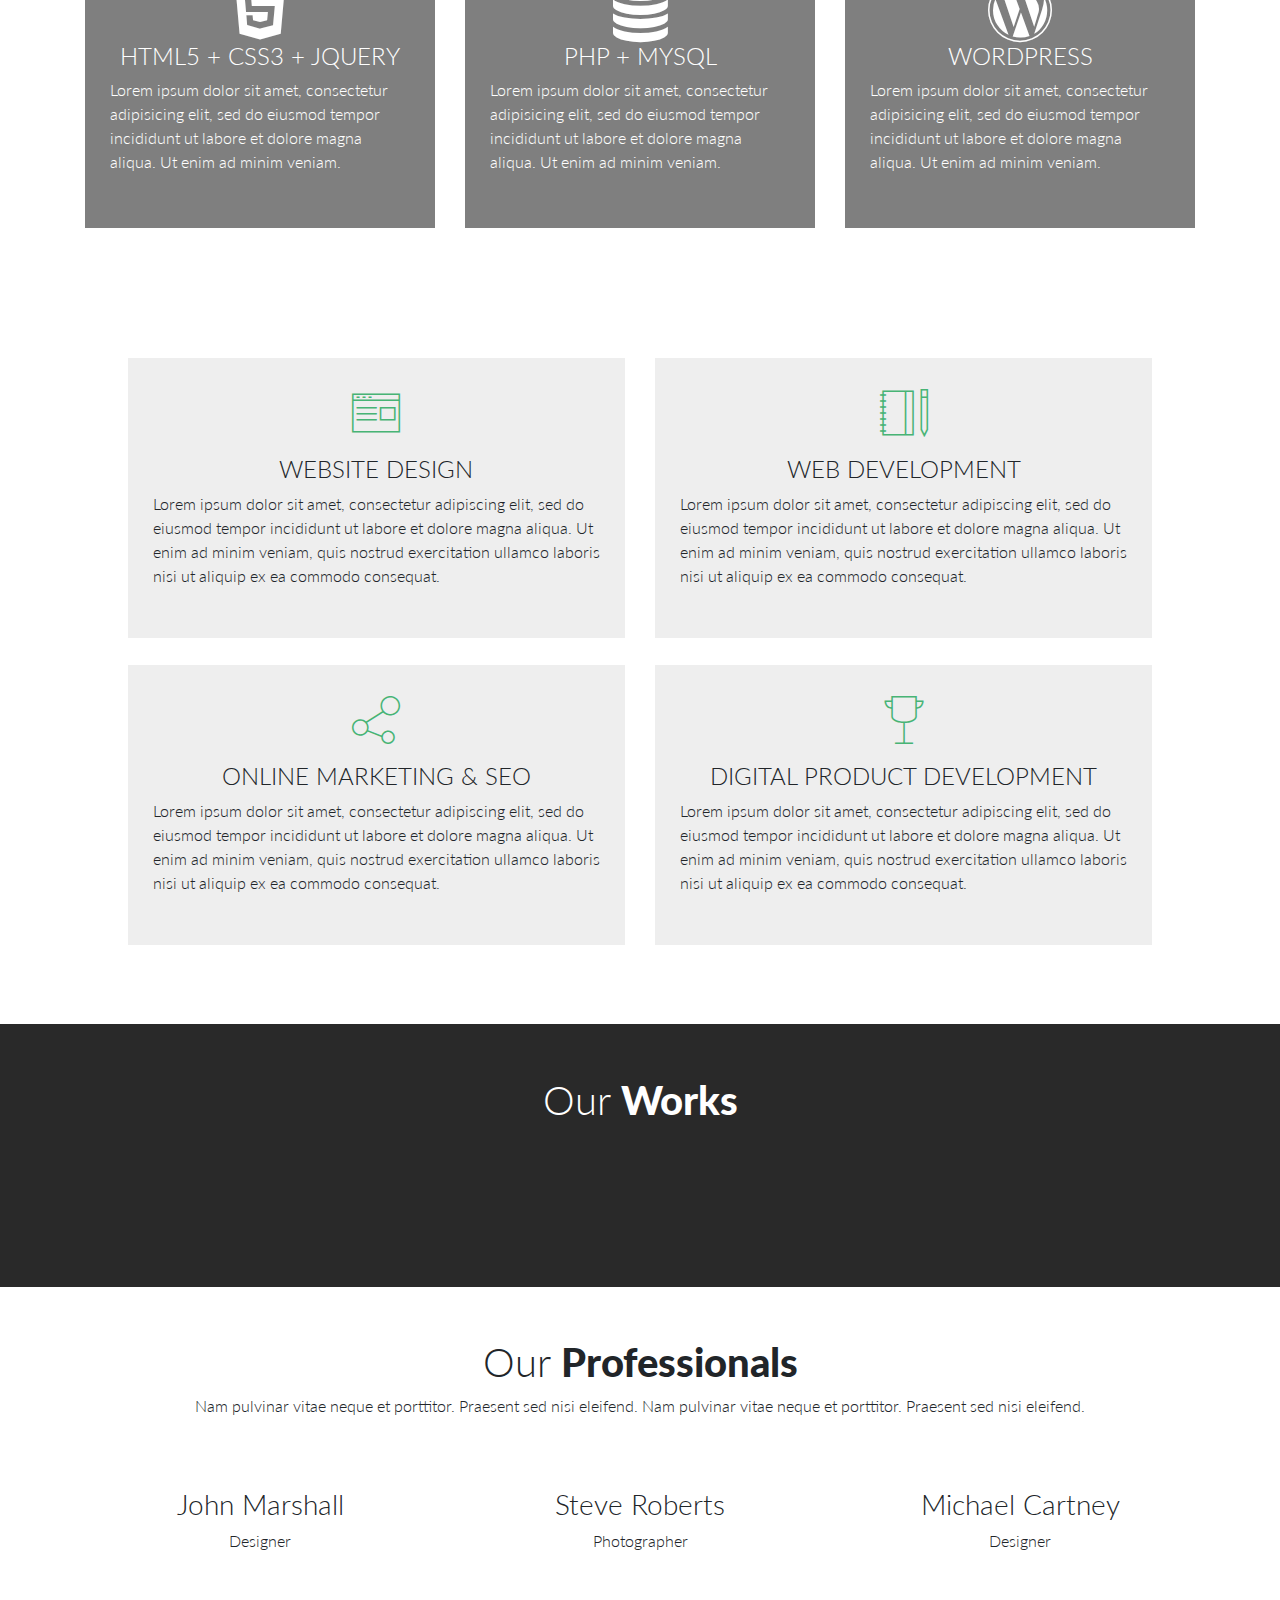
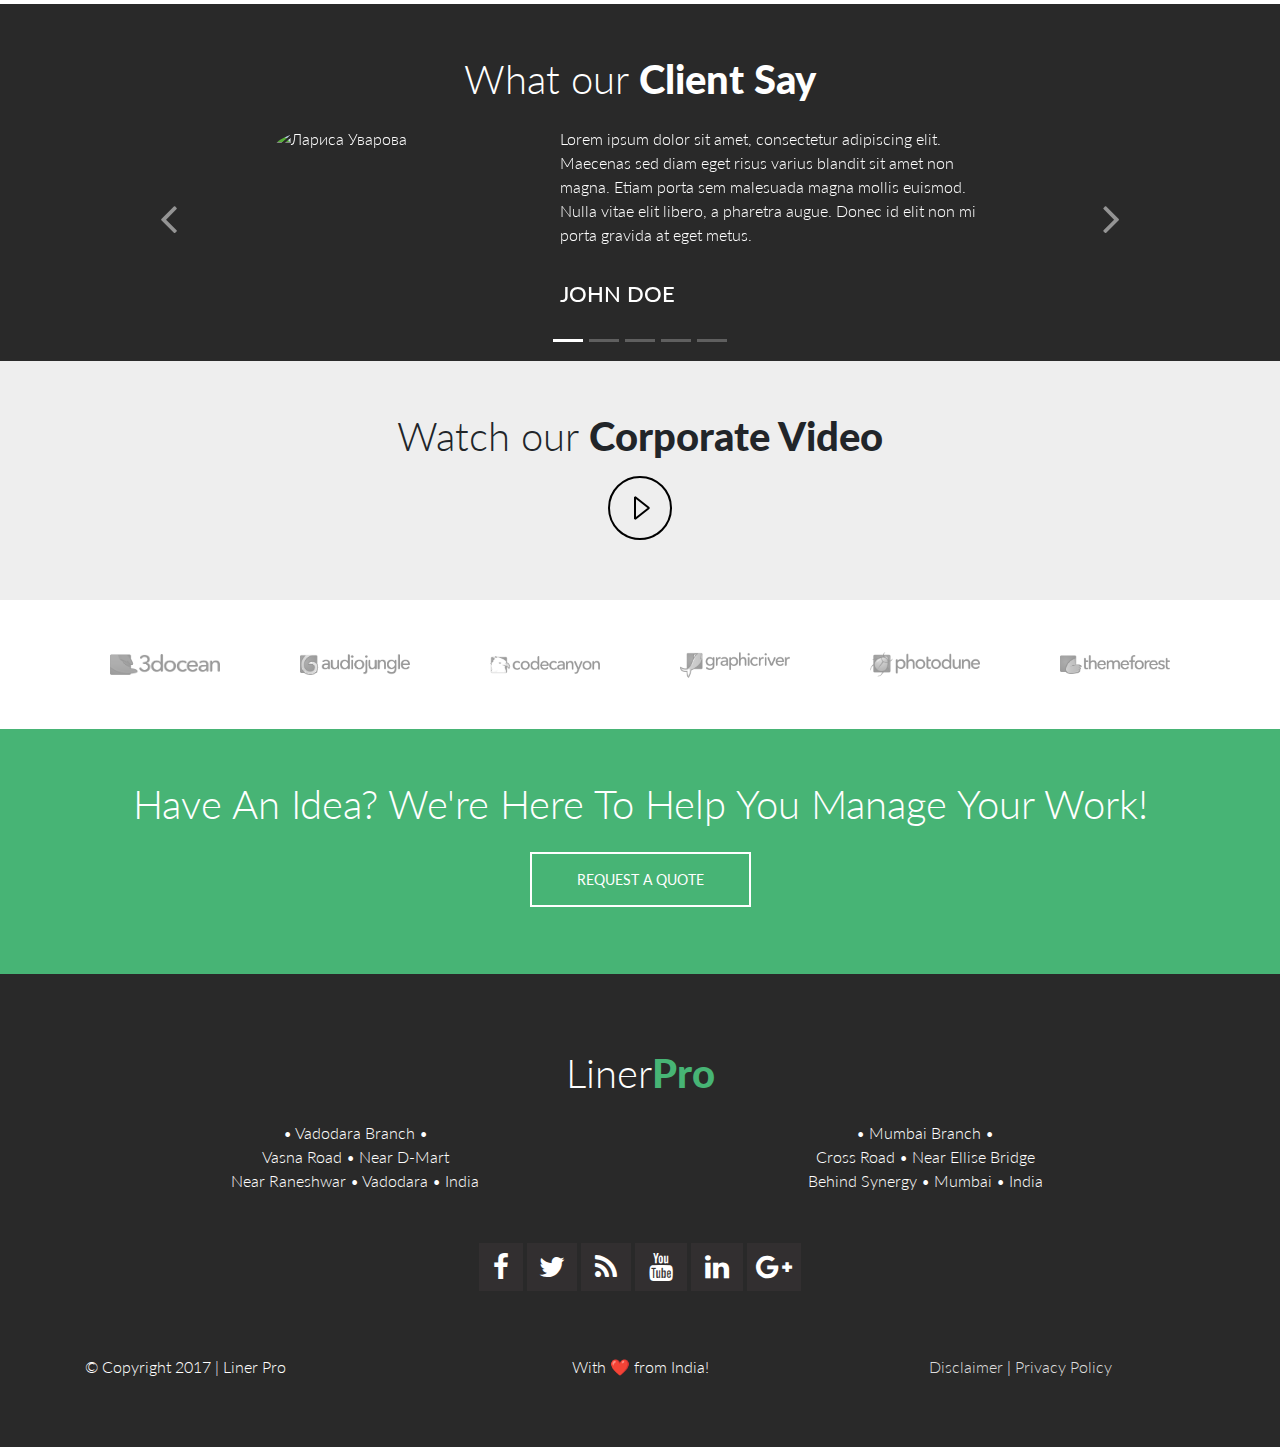
==== commit f61cc6c1: "Fixes in footer" ====
--- a/index.html
+++ b/index.html
@@ -887,7 +887,6 @@
                   </div>
                   <div class="modal-body modal-video-body">
                     <!-- You can use embedded YouTube iframe or your own video file -->
-
                     <!-- <iframe
                       title="Corporate Video"
                       class="video-frame"
@@ -895,7 +894,7 @@
                       allowfullscreen
                     ></iframe> -->
 
-                    <!-- OR -->
+                    <!-- OR you can use video file -->
 
                     <video class="video-frame" controls>
                       <source src="assets/video/MP4/Working-Space.mp4" type="video/mp4" />
@@ -947,7 +946,7 @@
         <div class="row">
           <div class="col-md-12 text-center">
             <div class="">
-              <h1>Have An Idea? We’re Here To Help You Manage Your Work!</h1>
+              <h1>Have An Idea? We're Here To Help You Manage Your Work!</h1>
               <a href="#" data-toggle="modal" data-target="#contactus" class="btn btn-default btn-outline btn-lg my-3">REQUEST A QUOTE</a>
             </div>
           </div>
@@ -1019,7 +1018,7 @@
             </div>
 
             <div class="col-md-4 text-center">
-              <p>Website Design &amp; Development Company</p>
+              <p>With ❤️ from India!</p>
             </div>
 
             <div class="col-md-4 text-center">
